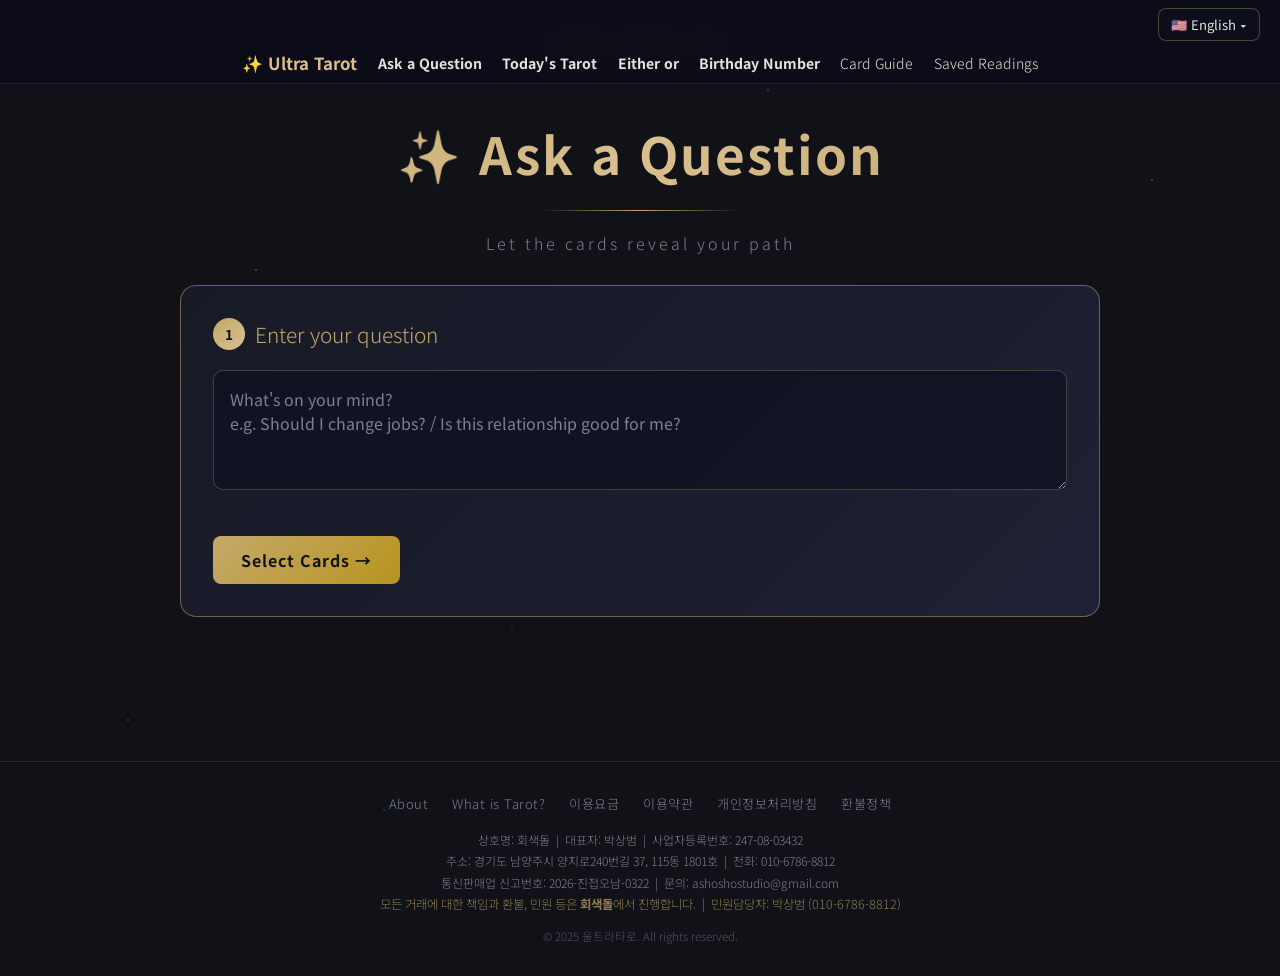
==== static/index.html @ 3883d767 "양자택일에 '깊이 있게 보기' 5장 스프레드 추가 (현재 상황 + A·B 과정 + A·B 결과) - 양자택일 화면에서 간단히(3장, 기본)/깊이 있게(5장) 선택, 5장은 선택지가" ====
<!DOCTYPE html>
<html lang="ko">
<head>
  <meta charset="UTF-8" />
  <meta name="viewport" content="width=device-width, initial-scale=1.0" />

  <!-- ── SEO ── -->
  <title>울트라타로 — AI 타로 리딩 | 무료 타로카드 운세</title>
  <meta name="description" content="질문을 적고 카드를 뽑으면 AI가 깊이 있는 타로 해석을 들려드립니다. 연애·직장·선택의 고민까지, 무료 3회로 지금 바로 시작하세요. 15개 언어 지원." />
  <meta name="keywords" content="타로, 타로카드, 무료타로, AI타로, 온라인 타로, 타로점, 오늘의 운세, 타로 리딩" />
  <link rel="canonical" href="https://ultratarot.com/" />
  <meta name="robots" content="index, follow" />
  <meta name="theme-color" content="#0d0d1a" />

  <!-- ── Open Graph (카카오톡·페이스북 등 링크 미리보기) ── -->
  <meta property="og:type" content="website" />
  <meta property="og:site_name" content="울트라타로" />
  <meta property="og:url" content="https://ultratarot.com/" />
  <meta property="og:title" content="울트라타로 — AI가 읽어주는 타로 카드" />
  <meta property="og:description" content="질문을 적고 카드를 뽑으면 AI가 깊이 있는 해석을 들려드립니다. 무료 3회로 지금 시작하세요." />
  <meta property="og:image" content="https://ultratarot.com/static/og-image.jpg" />
  <meta property="og:image:width" content="1200" />
  <meta property="og:image:height" content="630" />
  <meta property="og:image:alt" content="울트라타로 — AI가 읽어주는 타로 카드" />
  <meta property="og:locale" content="ko_KR" />

  <!-- ── Twitter/X 카드 ── -->
  <meta name="twitter:card" content="summary_large_image" />
  <meta name="twitter:title" content="울트라타로 — AI가 읽어주는 타로 카드" />
  <meta name="twitter:description" content="질문을 적고 카드를 뽑으면 AI가 깊이 있는 해석을 들려드립니다. 무료 3회로 지금 시작하세요." />
  <meta name="twitter:image" content="https://ultratarot.com/static/og-image.jpg" />

  <link rel="icon" href="/static/favicon.png" type="image/png" />
  <link rel="apple-touch-icon" href="/static/favicon.png" />
  <link rel="stylesheet" href="/static/site-shell.css?v=12" />

  <link rel="preconnect" href="https://fonts.googleapis.com" />
  <link rel="preconnect" href="https://fonts.gstatic.com" crossorigin />
  <link href="https://fonts.googleapis.com/css2?family=Noto+Sans+KR:wght@300;400;500;700&display=swap" rel="stylesheet" />
  <style>
    *, *::before, *::after { box-sizing: border-box; margin: 0; padding: 0; }

    :root {
      --bg: #111218;
      --bg2: #181a26;
      --bg3: #1e2035;
      --gold: #c4a96b;
      --gold-light: #d9bf8e;
      --purple: #222438;
      --purple-light: #2c2f4a;
      --text: #e8e3d8;
      --text-dim: #7c8090;
      --card-w: 110px;
      --card-h: 190px;
    }

    html { scroll-behavior: smooth; }

    body {
      background: var(--bg);
      color: var(--text);
      font-family: 'Noto Sans KR', sans-serif;
      font-weight: 300;
      min-height: 100vh;
      overflow-x: hidden;
      display: flex;
      flex-direction: column;
    }

    body::before {
      content: '';
      position: fixed;
      inset: 0;
      background-image:
        radial-gradient(1px 1px at 20% 30%, rgba(255,255,255,.6) 0%, transparent 100%),
        radial-gradient(1px 1px at 60% 10%, rgba(255,255,255,.5) 0%, transparent 100%),
        radial-gradient(1px 1px at 80% 60%, rgba(255,255,255,.4) 0%, transparent 100%),
        radial-gradient(1px 1px at 10% 80%, rgba(255,255,255,.5) 0%, transparent 100%),
        radial-gradient(1px 1px at 40% 70%, rgba(255,255,255,.3) 0%, transparent 100%),
        radial-gradient(1.5px 1.5px at 70% 40%, rgba(255,255,255,.5) 0%, transparent 100%),
        radial-gradient(1px 1px at 90% 20%, rgba(255,255,255,.6) 0%, transparent 100%),
        radial-gradient(1px 1px at 50% 50%, rgba(255,255,255,.3) 0%, transparent 100%),
        radial-gradient(1px 1px at 30% 90%, rgba(255,255,255,.4) 0%, transparent 100%),
        radial-gradient(1.5px 1.5px at 15% 45%, rgba(255,255,255,.5) 0%, transparent 100%);
      pointer-events: none;
      z-index: 0;
    }

    .container {
      position: relative;
      z-index: auto;
      width: 100%;
      max-width: 960px;
      margin: 0 auto;
      padding: 0 20px 60px;
      flex-grow: 1;
    }

    header {
      text-align: center;
      padding: 32px 20px 30px;
    }
    header h1 {
      font-family: 'Noto Sans KR', sans-serif;
      font-size: clamp(2rem, 6vw, 3.2rem);
      font-weight: 700;
      background: linear-gradient(135deg, var(--gold), var(--gold-light), var(--gold));
      -webkit-background-clip: text;
      -webkit-text-fill-color: transparent;
      background-clip: text;
      letter-spacing: 2px;
      margin-bottom: 10px;
    }
    header p {
      color: var(--text-dim);
      font-size: 1rem;
      letter-spacing: 3px;
    }
    .divider {
      width: 200px;
      height: 1px;
      background: linear-gradient(90deg, transparent, var(--gold), transparent);
      margin: 20px auto;
    }
    .choice-fields { display: grid; grid-template-columns: repeat(2, minmax(0, 1fr)); gap: 16px; }
    .choice-fields label { display: grid; gap: 8px; color: var(--gold); font-weight: 600; }
    .choice-depth { margin-top: 16px; }
    .choice-depth-options { display: flex; gap: 8px; flex-wrap: wrap; }
    .choice-depth-btn {
      flex: 1 1 140px; padding: 10px 14px; border-radius: 8px; cursor: pointer;
      border: 1px solid rgba(196,169,107,.3); background: rgba(14,16,30,.7);
      color: var(--text-dim); font: inherit; font-size: .88rem;
      transition: border-color .2s, color .2s, background .2s;
    }
    .choice-depth-btn:hover { border-color: var(--gold); color: var(--text); }
    .choice-depth-btn.active { border-color: var(--gold); color: var(--gold-light); background: rgba(196,169,107,.12); font-weight: 600; }
    .choice-depth-hint { margin: 8px 0 0; color: var(--text-dim); font-size: .8rem; }
    .choice-fields input {
      width: 100%; min-width: 0; padding: 14px 16px;
      border: 1px solid rgba(196,169,107,.3); border-radius: 8px;
      background: rgba(14,16,30,.7); color: var(--text);
      font: 1rem 'Noto Sans KR', sans-serif;
    }
    .choice-fields input:focus { outline: 2px solid var(--gold); }
    @media (max-width: 560px) {
      .choice-fields { grid-template-columns: 1fr; }
    }

    /* ── Step containers ── */
    .step {
      background: linear-gradient(135deg, var(--bg2), var(--bg3));
      border: 1px solid rgba(196,169,107,.2);
      border-radius: 16px;
      padding: 32px;
      margin-bottom: 24px;
      transition: border-color .3s;
    }
    .step.active { border-color: rgba(196,169,107,.5); }
    #step2 { scroll-margin-top: calc(var(--topbar-h, 64px) + 12px); }
    @media (max-width: 1000px) {
      #step2 { scroll-margin-top: calc(var(--topbar-h, 64px) + 60px); }
    }
    .step-title {
      font-family: 'Noto Sans KR', sans-serif;
      font-size: 1.3rem;
      color: var(--gold);
      margin-bottom: 20px;
      display: flex;
      align-items: center;
      gap: 10px;
    }
    .step-num {
      width: 32px; height: 32px;
      border-radius: 50%;
      background: linear-gradient(135deg, var(--gold), var(--gold-light));
      color: var(--bg);
      font-size: .85rem;
      font-weight: 700;
      display: flex; align-items: center; justify-content: center;
      flex-shrink: 0;
    }

    textarea {
      width: 100%;
      min-height: 120px;
      background: rgba(14,16,30,.7);
      border: 1px solid rgba(196,169,107,.3);
      border-radius: 10px;
      color: var(--text);
      font-family: 'Noto Sans KR', sans-serif;
      font-size: 1rem;
      padding: 16px;
      resize: vertical;
      transition: border-color .3s, box-shadow .3s;
      outline: none;
    }
    textarea::placeholder { color: var(--text-dim); }
    textarea:focus {
      border-color: var(--gold);
      box-shadow: 0 0 20px rgba(196,169,107,.2);
    }

    /* ── AI 분석 로딩 ── */
    .analyzing-box {
      display: flex;
      flex-direction: column;
      align-items: center;
      gap: 14px;
      padding: 24px;
      color: var(--text-dim);
      font-size: .95rem;
      text-align: center;
    }
    .analyzing-ring {
      width: 40px; height: 40px;
      border: 3px solid rgba(196,169,107,.2);
      border-top-color: var(--gold);
      border-radius: 50%;
      animation: spin 1s linear infinite;
    }

    /* ── 선택된 스프레드 결과 박스 ── */
    .spread-result-box {
      background: rgba(90,105,160,.15);
      border: 1px solid rgba(90,105,160,.5);
      border-radius: 12px;
      padding: 20px 24px;
      margin-top: 20px;
    }
    .spread-result-box .spread-name {
      font-family: 'Noto Sans KR', sans-serif;
      font-size: 1.2rem;
      color: var(--gold);
      margin-bottom: 8px;
    }
    .spread-result-box .spread-card-count {
      display: inline-block;
      background: rgba(196,169,107,.15);
      border: 1px solid rgba(196,169,107,.4);
      border-radius: 20px;
      color: var(--gold-light);
      font-size: .8rem;
      padding: 3px 12px;
      margin-bottom: 10px;
    }
    .spread-result-box .spread-reason {
      color: var(--text-dim);
      font-size: .9rem;
      line-height: 1.7;
    }
    /* ── Buttons ── */
    .btn {
      background: linear-gradient(135deg, var(--gold), #b8941f);
      border: none;
      border-radius: 8px;
      color: var(--bg);
      cursor: pointer;
      font-family: 'Noto Sans KR', sans-serif;
      font-size: 1rem;
      font-weight: 700;
      padding: 12px 28px;
      transition: all .2s;
      letter-spacing: 1px;
    }
    .btn:hover {
      background: linear-gradient(135deg, var(--gold-light), var(--gold));
      box-shadow: 0 4px 20px rgba(196,169,107,.4);
      transform: translateY(-1px);
    }
    .btn:disabled { opacity: .5; cursor: not-allowed; transform: none; }
    .btn-secondary {
      background: transparent;
      border: 1px solid var(--purple);
      color: var(--purple-light);
    }
    .btn-secondary:hover {
      background: rgba(90,105,160,.2);
      border-color: var(--purple-light);
      box-shadow: 0 4px 20px rgba(90,105,160,.3);
      transform: translateY(-1px);
    }
    .btn-save {
      background: linear-gradient(135deg, #2d6a4f, #40916c);
      color: #d8f3dc;
      border: 1px solid #52b788;
    }
    .btn-save:hover {
      background: linear-gradient(135deg, #40916c, #52b788);
      transform: translateY(-1px);
    }
    /* 결과 공유 버튼 (바이럴 유도 — 저장보다 눈에 띄게) */
    .btn-share {
      background: linear-gradient(135deg, #8a6d2f, #c4a96b);
      color: #1a1626;
      border: 1px solid var(--gold-light);
      font-weight: 700;
    }
    .btn-share:hover {
      background: linear-gradient(135deg, #c4a96b, #d9bf8e);
      transform: translateY(-1px);
    }
    .btn-share:disabled { opacity: .6; cursor: wait; transform: none; }
    .btn-share, .btn-save { display: inline-flex; align-items: center; justify-content: center; gap: 8px; }
    .btn-share svg, .btn-save svg { width: 1.15em; height: 1.15em; flex-shrink: 0; }

    /* ── 공유 모달 ── */
    #share-modal {
      display: none; position: fixed; inset: 0; z-index: 9500;
      background: rgba(0,0,0,.72); align-items: center; justify-content: center;
      padding: 20px;
    }
    #share-modal.open { display: flex; }
    #share-box {
      background: linear-gradient(160deg, #16122a, #1e1836);
      border: 1px solid rgba(196,169,107,.3); border-radius: 16px;
      padding: 26px 24px; width: 100%; max-width: 420px;
      max-height: 90vh; overflow-y: auto; position: relative; text-align: center;
    }
    #share-close {
      position: absolute; top: 12px; right: 14px;
      background: none; border: none; color: var(--text-dim);
      font-size: 1.1rem; cursor: pointer;
    }
    #share-modal-title {
      font-family: 'Noto Sans KR', sans-serif; color: var(--gold);
      font-size: 1.15rem; margin-bottom: 16px;
    }
    #share-preview {
      width: 100%; max-height: 42vh; object-fit: contain;
      border-radius: 10px; border: 1px solid rgba(196,169,107,.25);
      background: #0d0d1a; margin-bottom: 18px;
    }
    .share-actions { display: flex; flex-direction: column; gap: 8px; margin-bottom: 16px; }
    .share-act {
      background: rgba(196,169,107,.1); border: 1px solid rgba(196,169,107,.4);
      color: var(--gold-light); border-radius: 9px; padding: 11px;
      font-size: .88rem; cursor: pointer; font-family: 'Noto Sans KR', sans-serif;
      transition: background .2s, border-color .2s;
    }
    .share-act:hover { background: rgba(196,169,107,.22); border-color: var(--gold); }
    #share-copy-image, #share-save-image, #share-copy-link { display: flex; align-items: center; justify-content: center; gap: 8px; }
    #share-copy-image svg, #share-save-image svg, #share-copy-link svg { width: 1.15em; height: 1.15em; flex-shrink: 0; }
    .share-sns { display: flex; gap: 10px; justify-content: center; }
    .share-sns-btn {
      width: 46px; height: 46px; border-radius: 50%;
      background: rgba(255,255,255,.07); border: 1px solid rgba(255,255,255,.18);
      color: #e8e3d8; font-size: .82rem; font-weight: 700; cursor: pointer;
      transition: background .2s, transform .15s;
    }
    .share-sns-btn:hover { background: rgba(255,255,255,.16); transform: translateY(-2px); }

    /* ── Card drawing area ── */
    #draw-area {
      display: flex;
      flex-direction: column;
      align-items: center;
      gap: 24px;
    }

    .deck-fan {
      display: flex;
      flex-direction: column;
      gap: 8px;
      width: 100%;
      padding: 10px 18px;
    }
    .deck-row {
      position: relative;
      width: 100%;
      height: 218px;
      flex: none;
    }
    .deck-card {
      appearance: none;
      background: none;
      border: 0;
      border-radius: 8px;
      padding: 0;
      width: 92px;
      height: 160px;
      cursor: pointer;
      position: absolute;
      left: var(--fan-x);
      top: var(--fan-y);
      transform: rotate(var(--fan-angle));
      transform-origin: center bottom;
      outline: 8px solid transparent;
      outline-offset: -4px;
      transition: outline-color .15s, opacity .3s;
    }
    .deck-card:hover, .deck-card:focus-visible {
      outline-color: var(--gold-light);
    }
    .deck-card.selected-card {
      opacity: 0.2;
      pointer-events: none;
    }
    @media (max-width: 1000px) {
      .deck-fan {
        overflow-x: auto;
        padding: 20px 18px 10px;
      }
      .deck-row { min-width: 1210px; }
    }
    .deck-card .card-inner {
      display: block;
      width: 100%;
      height: 100%;
      position: relative;
      transform-style: preserve-3d;
      transition: transform .6s cubic-bezier(.4,0,.2,1);
      border-radius: 8px;
    }
    .deck-card.flipped .card-inner { transform: rotateY(180deg); }
    .card-back, .card-front {
      position: absolute;
      inset: 0;
      backface-visibility: hidden;
      border-radius: 8px;
      overflow: hidden;
    }
    .card-back {
      background: #111 url('/static/card-back.webp') center / 100% 100% no-repeat;
    }
    .card-front {
      transform: rotateY(180deg);
      background: #111;
    }
    .card-front img {
      width: 100%;
      height: 100%;
      object-fit: cover;
      display: block;
    }

    .draw-instruction {
      text-align: center;
      color: var(--text-dim);
      font-size: .9rem;
    }
    .draw-instruction span { color: var(--gold); }

    #drawn-row {
      display: flex;
      flex-wrap: wrap;
      gap: 16px;
      justify-content: center;
      padding: 10px 0;
    }
    .drawn-card {
      display: flex;
      flex-direction: column;
      align-items: center;
      gap: 8px;
      animation: fadeInUp .4s ease;
    }
    a.drawn-card { color: inherit; text-decoration: none; }
    a.drawn-card:hover .drawn-card-img,
    a.drawn-card:focus-visible .drawn-card-img { border-color: var(--gold-light); }
    a.drawn-card:focus-visible { outline: 2px solid var(--gold-light); outline-offset: 4px; }
    @keyframes fadeInUp {
      from { opacity: 0; transform: translateY(20px); }
      to   { opacity: 1; transform: translateY(0); }
    }
    .drawn-card-img {
      width: var(--card-w);
      height: var(--card-h);
      border-radius: 8px;
      overflow: hidden;
      border: 2px solid rgba(196,169,107,.4);
      box-shadow: 0 4px 15px rgba(0,0,0,.5);
    }
    .drawn-card-img img {
      width: 100%; height: 100%;
      object-fit: cover; display: block;
    }
    .drawn-card-name {
      color: var(--text);
      font-size: .85rem;
      text-align: center;
    }

    /* ── Reading ── */
    .reading-cards {
      display: flex;
      flex-wrap: wrap;
      gap: 16px;
      justify-content: center;
      margin-bottom: 28px;
    }
    .reading-output {
      background: rgba(14,16,30,.6);
      border: 1px solid rgba(196,169,107,.2);
      border-radius: 12px;
      padding: 28px;
      min-height: 200px;
      line-height: 1.9;
      font-size: 1rem;
      white-space: pre-wrap;
      position: relative;
    }
    .reading-output .cursor {
      display: inline-block;
      width: 2px;
      height: 1.1em;
      background: var(--gold);
      animation: blink .7s step-end infinite;
      vertical-align: text-bottom;
      margin-left: 2px;
    }
    @keyframes blink { 50% { opacity: 0; } }
    /* 오늘의 타로: 저장된 해설(문단 사이는 <p> 여백, 복사·공유 때는 줄바꿈으로 나온다) */
    .reading-output .daily-headline { margin: 0 0 22px; font-size: 1.2rem; line-height: 1.6; color: var(--gold); }
    .reading-output .daily-section { margin: 0 0 18px; }
    .reading-output .daily-section:last-child { margin-bottom: 0; }
    .reading-output .daily-label { display: block; margin-bottom: 4px; font-size: .82rem; letter-spacing: .04em; color: var(--gold); opacity: .85; }

    .spinner {
      display: none;
      flex-direction: column;
      align-items: center;
      gap: 12px;
      padding: 24px;
      color: var(--text-dim);
    }
    .spinner.active { display: flex; }
    .spinner-ring {
      width: 48px; height: 48px;
      border: 3px solid rgba(196,169,107,.2);
      border-top-color: var(--gold);
      border-radius: 50%;
      animation: spin 1s linear infinite;
    }
    @keyframes spin { to { transform: rotate(360deg); } }

    .hidden { display: none !important; }
    .mt-16 { margin-top: 16px; }
    .row { display: flex; gap: 12px; flex-wrap: wrap; align-items: center; }
    .spread-result-actions { flex-wrap: nowrap; align-items: stretch; }
    .spread-result-actions .btn { min-width: 0; overflow-wrap: anywhere; }

    .notif {
      position: fixed;
      top: 20px;
      left: 50%;
      transform: translateX(-50%);
      background: rgba(196,169,107,.15);
      border: 1px solid var(--gold);
      border-radius: 8px;
      padding: 10px 20px;
      color: var(--gold);
      font-size: .9rem;
      z-index: 999;
      opacity: 0;
      transition: opacity .3s;
      pointer-events: none;
    }
    .notif.show { opacity: 1; }

    @media (max-width: 600px) {
      :root { --card-w: 80px; --card-h: 138px; }
      .step { padding: 20px; }
      .spread-result-actions { gap: 8px; }
      .spread-result-actions .btn { flex: 1 1 0; padding: 10px 6px; font-size: .82rem; }

      /* 모바일: 상단 고정바 정돈 (2줄 — 1행: 메뉴·언어 / 2행: 유저정보) */
      #top-bar {
        left: 0; right: 0; top: 0; min-height: 88px;
        padding: 8px 12px 10px 12px;
        background: rgba(10,12,24,.96);
        -webkit-backdrop-filter: blur(8px); backdrop-filter: blur(8px);
        border-bottom: 1px solid rgba(196,169,107,.15);
        justify-content: flex-end; align-items: center;
        flex-wrap: wrap; gap: 6px; row-gap: 8px;
      }
      .user-info { gap: 7px; flex-wrap: nowrap; }  /* 유저정보는 한 줄로 */
      .user-info #user-name { display: none; }     /* 좁은 화면에선 이름 숨김 */
      .user-info img { width: 28px; height: 28px; }
      #lang-btn { padding: 6px 11px; font-size: .78rem; }
      .user-info button { padding: 4px 9px; font-size: .72rem; }
      #free-badge { font-size: .72rem; padding: 4px 9px; }
      #credit-badge { font-size: .74rem; padding: 4px 11px; }
    }

    /* ── 구글 로그인 버튼 공통 ── */
    .google-btn {
      display: flex; align-items: center; gap: 12px;
      background: #fff; color: #333;
      border: none; border-radius: 8px;
      padding: 13px 24px; font-size: .95rem; font-weight: 600;
      cursor: pointer; transition: box-shadow .2s, transform .2s;
      font-family: 'Noto Sans KR', sans-serif;
    }
    .google-btn:hover {
      box-shadow: 0 4px 20px rgba(255,255,255,.25);
      transform: translateY(-1px);
    }
    .google-btn svg { width: 18px; height: 18px; flex-shrink: 0; }

    /* ── 리딩 콘텐츠 게이트 ── */
    #reading-wrapper { position: relative; }
    #reading-wrapper.gated {
      max-height: 300px;
      overflow: hidden;
      transition: max-height .7s ease;
    }
    #reading-wrapper.ungating { max-height: 2000px; }
    #reading-fade {
      display: none;
      position: absolute; bottom: 0; left: 0; right: 0;
      height: 200px;
      background: linear-gradient(transparent, #16122a);
      pointer-events: none;
    }
    #reading-wrapper.gated #reading-fade { display: block; }
    #reading-gate {
      display: none;
      flex-direction: column; align-items: center;
      gap: 14px; padding: 28px 24px;
      background: linear-gradient(135deg, #16122a, #1e1836);
      border: 1px solid rgba(196,169,107,.3);
      border-top: none; border-radius: 0 0 14px 14px;
      text-align: center;
    }
    #reading-gate.visible { display: flex; }
    #reading-gate .gate-title {
      font-family: 'Noto Sans KR', sans-serif;
      color: var(--gold); font-size: 1.1rem;
    }
    #reading-gate .gate-desc { color: var(--text-dim); font-size: .85rem; }
    #reading-gate .free-badge {
      background: rgba(196,169,107,.12);
      border: 1px solid rgba(196,169,107,.4);
      border-radius: 20px; color: var(--gold-light);
      font-size: .78rem; padding: 3px 14px;
    }

    /* ── 언어 선택기 ── */
    #top-bar {
      position: fixed; top: 0; left: 220px; right: 0; z-index: 1300;
      min-height: 64px; padding: 8px 20px; justify-content: flex-end;
      background: rgba(13,13,26,.96); border-bottom: 1px solid rgba(196,169,107,.15);
      -webkit-backdrop-filter: blur(8px); backdrop-filter: blur(8px);
      display: flex; align-items: center; gap: 10px;
    }
    #lang-selector { position: relative; }
    #lang-btn {
      background: rgba(14,16,30,.85);
      border: 1px solid rgba(196,169,107,.35);
      border-radius: 8px; color: var(--text);
      padding: 6px 12px; cursor: pointer;
      display: flex; align-items: center; gap: 6px;
      font-family: 'Noto Sans KR', sans-serif; font-size: .82rem;
      white-space: nowrap; transition: border-color .2s;
    }
    #lang-btn:hover { border-color: var(--gold); }
    #lang-dropdown {
      display: none; position: absolute;
      top: calc(100% + 6px); right: 0;
      background: #16122a;
      border: 1px solid rgba(196,169,107,.3);
      border-radius: 10px; min-width: 165px;
      overflow: hidden; z-index: 1000;
      box-shadow: 0 8px 24px rgba(0,0,0,.5);
    }
    #lang-dropdown.open { display: block; }
    .lang-opt {
      padding: 9px 14px; cursor: pointer;
      display: flex; align-items: center; gap: 9px;
      font-size: .84rem; color: var(--text);
      transition: background .15s;
    }
    .lang-opt:hover { background: rgba(196,169,107,.1); }
    .lang-opt.active { color: var(--gold); font-weight: 600; }

    /* ── 헤더 유저 정보 ── */
    .user-info {
      display: none; align-items: center; gap: 10px;
    }
    .user-info img {
      width: 34px; height: 34px; border-radius: 50%;
      border: 1px solid var(--gold);
    }
    .user-info span {
      color: var(--text-dim); font-size: .85rem;
    }
    .user-info button {
      background: transparent; border: 1px solid rgba(196,169,107,.3);
      border-radius: 6px; color: var(--text-dim);
      font-size: .75rem; padding: 4px 10px; cursor: pointer;
      white-space: nowrap;
      transition: border-color .2s, color .2s;
    }
    .user-info button:hover { border-color: var(--gold); color: var(--gold); }
    #free-badge {
      font-size: .75rem; padding: 3px 10px;
      border-radius: 20px; border: 1px solid;
      white-space: nowrap;
    }
    #free-badge.plenty  { color: #90d490; border-color: rgba(144,212,144,.4); }
    #free-badge.warning { color: #f0d060; border-color: rgba(240,208,96,.4); }
    #free-badge.empty   { color: #f08080; border-color: rgba(240,128,128,.4); }

    /* ── 크레딧 배지 ── */
    #credit-badge {
      font-size: .78rem; padding: 5px 13px;
      border-radius: 20px; border: 1px solid rgba(196,169,107,.6);
      color: var(--gold); white-space: nowrap; cursor: pointer;
      transition: all .2s; font-weight: 600;
      background: rgba(196,169,107,.08);
    }
    #credit-badge:hover { background: rgba(196,169,107,.18); border-color: var(--gold); }
    #credit-badge.low { color: #f08080; border-color: rgba(240,128,128,.6); background: rgba(240,128,128,.07); }

    /* ── 헤더 로그인 버튼 ── */
    .header-login-btn {
      display: none;
      background: transparent;
      border: 1px solid rgba(196,169,107,.4);
      border-radius: 8px;
      color: var(--gold);
      font-size: .8rem;
      padding: 6px 14px;
      cursor: pointer;
      font-family: 'Noto Sans KR', sans-serif;
      transition: background .2s, border-color .2s;
    }
    .header-login-btn:hover {
      background: rgba(196,169,107,.1);
      border-color: var(--gold);
    }
    /* 비회원 결제 버튼 (2차적) */
    #guest-checkout-btn { color: var(--text-dim); border-color: rgba(196,169,107,.25); }
    #guest-checkout-btn:hover { color: var(--gold); border-color: var(--gold); }
    #credit-badge.empty { color: var(--gold); border-color: var(--gold); background: rgba(196,169,107,.15); }
    @keyframes pulse { from { opacity: 1; } to { opacity: .5; } }
    @keyframes shake {
      0%,100% { transform: translateX(0); }
      20% { transform: translateX(-6px); }
      40% { transform: translateX(6px); }
      60% { transform: translateX(-4px); }
      80% { transform: translateX(4px); }
    }
    .shake { animation: shake .4s ease; }
    .charge-opt.disabled { opacity: .4; pointer-events: none; cursor: not-allowed; }
    /* PayPal 모드: 금액을 '선택'하는 방식 */
    .charge-opt.selected { border-color: var(--gold); background: rgba(196,169,107,.16); }
    #paypal-wrap { margin-top: 4px; margin-bottom: 14px; }
    #paypal-hint { color: var(--text-dim); font-size: .76rem; margin-bottom: 10px; }
    #paypal-btn-container { min-height: 48px; }
    #phone-err-msg {
      color: #f08080; font-size: .78rem; margin: 8px 0 2px;
      display: none; font-weight: 600;
    }

    /* ── 충전 모달 ── */
    #charge-modal {
      display: none; position: fixed; inset: 0; z-index: 2000;
      background: rgba(0,0,0,.7); align-items: center; justify-content: center;
    }
    #charge-modal.open { display: flex; }
    #charge-box {
      background: linear-gradient(135deg, #16122a, #1e1836);
      border: 1px solid rgba(196,169,107,.4);
      border-radius: 18px; padding: 36px 32px; width: 360px; max-width: 90vw;
      text-align: center; position: relative;
    }
    #charge-box h3 {
      font-family: 'Noto Sans KR', sans-serif;
      color: var(--gold); font-size: 1.3rem; margin-bottom: 8px;
    }
    #charge-box p { color: var(--text-dim); font-size: .85rem; margin-bottom: 24px; }
    .charge-options { display: flex; flex-direction: column; gap: 10px; margin-bottom: 20px; }
    .charge-opt {
      display: flex; justify-content: space-between; align-items: center;
      background: rgba(196,169,107,.07); border: 1px solid rgba(196,169,107,.25);
      border-radius: 10px; padding: 14px 18px; cursor: pointer;
      transition: background .15s, border-color .2s;
    }
    .charge-opt:hover { background: rgba(196,169,107,.15); border-color: var(--gold); }
    .charge-opt .opt-amount { color: var(--gold); font-weight: 700; font-size: 1rem; }
    .charge-opt .opt-credits { color: var(--text-dim); font-size: .85rem; }
    #charge-close {
      position: absolute; top: 14px; right: 18px;
      background: none; border: none; color: var(--text-dim);
      font-size: 1.3rem; cursor: pointer; line-height: 1;
    }
    #charge-close:hover { color: var(--text); }
    #charge-status { color: var(--text-dim); font-size: .82rem; min-height: 20px; }
    /* 크레딧 내역 버튼 */
    #history-btn {
      background: none; border: 1px solid rgba(196,169,107,.35);
      color: var(--text-dim); border-radius: 20px; padding: 3px 10px;
      font-size: .72rem; cursor: pointer; transition: all .2s;
    }
    #history-btn:hover { border-color: var(--gold); color: var(--gold); }
    /* 크레딧 내역 모달 */
    #history-modal {
      display: none; position: fixed; inset: 0;
      background: rgba(0,0,0,.7); z-index: 9000;
      align-items: center; justify-content: center;
    }
    #history-modal.open { display: flex; }
    #history-box {
      background: linear-gradient(135deg, #16122a, #1e1836);
      border: 1px solid rgba(196,169,107,.4);
      border-radius: 18px; padding: 36px 32px; width: min(90vw, 480px);
      max-height: 80vh; display: flex; flex-direction: column;
      position: relative; text-align: center;
    }
    #history-box h3 { font-family: 'Noto Sans KR',sans-serif; color: var(--gold); margin-bottom: 6px; }
    #history-balance {
      font-size: .85rem; color: var(--text-dim);
      margin-bottom: 16px; padding-bottom: 14px;
      border-bottom: 1px solid rgba(196,169,107,.25);
    }
    #history-balance strong { color: var(--gold); font-size: 1.1rem; }
    #history-list { overflow-y: auto; flex: 1; text-align: left; }
    .history-row {
      display: grid; grid-template-columns: 64px 1fr auto auto auto;
      gap: 6px 9px; align-items: center;
      padding: 9px 0; border-bottom: 1px solid rgba(255,255,255,.06);
      font-size: .8rem;
    }
    .history-row:last-child { border-bottom: none; }
    .history-date { color: var(--text-dim); font-size: .72rem; }
    .history-purpose { color: var(--text); }
    .history-credits.charge { color: #7ecb7e; }
    .history-credits.use { color: #f08080; }
    .history-krw { color: var(--text-dim); font-size: .72rem; text-align: right; }
    .history-balance-col { color: var(--gold); font-size: .72rem; text-align: right; white-space: nowrap; }
    #history-empty { color: var(--text-dim); text-align: center; padding: 30px 0; font-size: .85rem; }
    #history-close {
      position: absolute; top: 14px; right: 18px;
      background: none; border: none; color: var(--text-dim);
      font-size: 1.3rem; cursor: pointer;
    }
    #history-close:hover { color: var(--text); }
    .pay-method-tabs {
      display: flex; gap: 8px; margin-bottom: 20px;
    }
    .pay-method-tab {
      flex: 1; padding: 10px 8px; border-radius: 10px; cursor: pointer;
      border: 1px solid rgba(196,169,107,.25);
      background: rgba(196,169,107,.05);
      color: var(--text-dim); font-size: .85rem;
      font-family: 'Noto Sans KR', sans-serif;
      transition: all .2s; display: flex; align-items: center; justify-content: center; gap: 6px;
    }
    .pay-method-tab.active {
      border-color: var(--gold); background: rgba(196,169,107,.15);
      color: var(--gold); font-weight: 700;
    }
    #charge-phone-wrap {
      margin-bottom: 16px; text-align: left;
    }
    #charge-phone-wrap label {
      display: block; font-size: .78rem; color: var(--text-dim); margin-bottom: 6px;
    }
    #charge-phone {
      width: 100%; padding: 10px 14px;
      background: rgba(255,255,255,.05);
      border: 1px solid rgba(196,169,107,.3);
      border-radius: 8px; color: var(--text);
      font-size: .92rem; font-family: 'Noto Sans KR', sans-serif;
      outline: none; transition: border-color .2s;
    }
    #charge-phone:focus { border-color: var(--gold); }
    #charge-phone::placeholder { color: var(--text-dim); }

    /* ── 콘텐츠 패널 ── */
    #content-panel {
      display: none; position: fixed; inset: 0; z-index: 1400;
      background: var(--bg); overflow-y: auto;
    }
    body.content-open { overflow: hidden; }
    #content-panel.open { display: flex; flex-direction: column; }
    #content-body { flex: 1 0 auto; max-width: 800px; margin: 0 auto; padding: 32px 20px 80px; }

    .info-section { margin-bottom: 36px; }
    .info-section h3 {
      font-family: 'Noto Sans KR', sans-serif; color: var(--gold);
      font-size: 1.05rem; font-weight: 700; margin-bottom: 12px;
      padding-bottom: 8px; border-bottom: 1px solid rgba(196,169,107,.2);
    }
    .info-section p { color: var(--text); font-size: .93rem; line-height: 1.9; margin-bottom: 10px; }
    .feature-grid {
      display: grid; grid-template-columns: repeat(auto-fill, minmax(160px, 1fr));
      gap: 12px; margin-top: 16px;
    }
    .feature-card {
      background: linear-gradient(135deg, var(--bg2), var(--bg3));
      border: 1px solid rgba(196,169,107,.2); border-radius: 12px;
      padding: 18px 14px; text-align: center;
    }
    .feat-icon { font-size: 1.8rem; margin-bottom: 8px; }
    .feat-title { color: var(--gold); font-size: .82rem; font-weight: 700; margin-bottom: 4px; }
    .feat-desc { color: var(--text-dim); font-size: .76rem; line-height: 1.5; }

    /* ── 카드 사전 ── */
    .card-dict-search { margin-bottom: 20px; }
    .card-dict-search input {
      width: 100%; padding: 12px 16px;
      background: rgba(14,16,30,.7); border: 1px solid rgba(196,169,107,.3);
      border-radius: 10px; color: var(--text);
      font-family: 'Noto Sans KR', sans-serif; font-size: .93rem;
      outline: none; transition: border-color .2s;
    }
    .card-dict-search input:focus { border-color: var(--gold); }
    .card-dict-search input::placeholder { color: var(--text-dim); }

    .card-dict-grid {
      display: grid; grid-template-columns: repeat(auto-fill, minmax(110px, 1fr)); gap: 12px;
    }
    .dict-card {
      cursor: pointer; text-align: center;
      background: linear-gradient(135deg, var(--bg2), var(--bg3));
      border: 1px solid rgba(196,169,107,.15); border-radius: 10px; padding: 10px 8px;
      transition: border-color .2s, transform .15s;
    }
    .dict-card:hover { border-color: var(--gold); transform: translateY(-2px); }
    .dict-card img { width: 100%; aspect-ratio: 2/3; object-fit: cover; border-radius: 6px; margin-bottom: 6px; }
    .dict-card .dict-name-ko { color: var(--text); font-size: .75rem; font-weight: 500; }
    .dict-card .dict-name-en { color: var(--text-dim); font-size: .62rem; margin-top: 2px; }

    /* ── 카드 상세 모달 ── */
    #card-detail-modal {
      display: none; position: fixed; inset: 0; z-index: 1200;
      background: rgba(0,0,0,.8); align-items: center; justify-content: center; padding: 20px;
    }
    #card-detail-modal.open { display: flex; }
    #card-detail-box {
      background: linear-gradient(135deg, var(--bg2), var(--bg3));
      border: 1px solid rgba(196,169,107,.3); border-radius: 16px; padding: 28px;
      max-width: 560px; width: 100%; max-height: 80vh; overflow-y: auto; position: relative;
    }
    #card-detail-close {
      position: absolute; top: 14px; right: 16px;
      background: none; border: none; color: var(--text-dim); font-size: 1.3rem; cursor: pointer;
    }
    .card-detail-inner { display: flex; gap: 20px; }
    .card-detail-img { flex-shrink: 0; width: 110px; }
    .card-detail-img img { width: 100%; border-radius: 8px; border: 1px solid rgba(196,169,107,.3); }
    .card-detail-info { flex: 1; }
    .card-detail-info h3 { color: var(--gold); font-size: 1.05rem; font-weight: 700; margin-bottom: 4px; }
    .card-name-en { color: var(--text-dim); font-size: .78rem; margin-bottom: 14px; }
    .card-meaning { color: var(--text); font-size: .87rem; line-height: 1.85; }
    @media (max-width: 480px) {
      .card-detail-inner { flex-direction: column; }
      .card-detail-img { width: 80px; margin: 0 auto; }
    }

    /* ── 크레딧 부족 안내 ── */
    #no-credit-box {
      display: none; flex-direction: column; align-items: center;
      gap: 14px; padding: 28px 24px;
      background: linear-gradient(135deg, #16122a, #1e1836);
      border: 1px solid rgba(196,169,107,.3); border-radius: 14px;
      margin-top: 16px; text-align: center;
    }
    #no-credit-box.visible { display: flex; }
    body { padding: 0; }
    #top-bar { position: relative; inset: auto; width: 100%; }
    #content-panel { inset: 0; z-index: 1400; }
    #content-body { width: 100%; }
    #content-close { display: block; margin: 0 0 24px auto; padding: 7px 12px; border: 1px solid rgba(196,169,107,.3); border-radius: 6px; color: var(--text); background: transparent; cursor: pointer; }
    @media (max-width: 1000px) { body { padding: 0; } #content-panel { inset: 0; } }
    @media (max-width: 600px) { body { padding: 0; } #top-bar { position: relative; inset: auto; } }
    #login-need-box, #today-cta {
      display: none; flex-direction: column; align-items: center;
      gap: 14px; padding: 28px 24px;
      background: linear-gradient(135deg, #16122a, #1e1836);
      border: 1px solid rgba(196,169,107,.3); border-radius: 14px;
      margin-top: 16px; text-align: center;
    }
    #login-need-box.visible, #today-cta.visible { display: flex; }
    #today-cta .nc-title, #login-need-box .nc-title { font-family: 'Noto Sans KR', sans-serif; color: var(--gold); font-size: 1.1rem; }
    #login-need-box .nc-desc { color: var(--text-dim); font-size: .85rem; }
    #today-cta .free-badge, #login-need-box .free-badge {
      background: rgba(196,169,107,.12); border: 1px solid rgba(196,169,107,.4);
      border-radius: 20px; color: var(--gold-light); font-size: .78rem; padding: 3px 14px;
    }
    #no-credit-box .nc-title { font-family: 'Noto Sans KR', sans-serif; color: var(--gold); font-size: 1.1rem; }
    #no-credit-box .nc-desc { color: var(--text-dim); font-size: .85rem; }
  </style>
<script src="/static/analytics.js?v=1"></script>
</head>
<body>


  <div id="top-bar" class="site-topbar">
    <nav class="site-primary-nav" aria-label="Site">
      <a class="site-brand" id="nav-logo" href="/">✨ 울트라타로</a>
      <a class="site-mode" data-reading-mode="reading" href="/?mode=reading" aria-current="page">질문하기</a>
      <a class="site-mode" data-reading-mode="today" href="/?mode=today">오늘의 타로</a>
      <a class="site-mode" data-reading-mode="choice" href="/?mode=choice">양자택일</a>
      <a class="site-mode" data-reading-mode="birthday" href="/birth-card">나의 생일수</a>
      <a id="nav-label-cards" href="/cards">타로카드 도감</a>
      <a id="nav-label-saved" href="/saved-readings">저장한 리딩</a>
    </nav>
    <!-- 언어 선택기 -->
    <div id="lang-selector">
      <button id="lang-btn">🇰🇷 한국어 ▾</button>
      <div id="lang-dropdown"></div>
    </div>
    <!-- 로그아웃 상태 로그인 버튼 -->
    <button id="header-login-btn" class="header-login-btn">🔑 로그인</button>
    <button id="guest-checkout-btn" class="header-login-btn">🛒 비회원 결제</button>
    <!-- 유저 정보 -->
    <div class="user-info" id="user-info">
      <span id="free-badge" class="plenty"></span>
      <span id="credit-badge" data-charge-trigger role="button" tabindex="0" title="클릭하여 충전"></span>
      <button id="history-btn" onclick="openHistoryModal()" title="크레딧 이용내역">내역</button>
      <img id="user-avatar" src="" alt="프로필" />
      <span id="user-name"></span>
      <button id="logout-btn">로그아웃</button>
    </div>
  </div>
<div class="container">
  <header style="position:relative">
    <h1 id="hdr-title">✨ 질문하기</h1>
    <div class="divider"></div>
    <p id="hdr-sub">당신의 운명을 읽어드립니다</p>
  </header>

  <!-- ── Step 1: 질문 입력 + AI 스프레드 선택 ── -->
  <section class="step active" id="step1">
    <div class="step-title"><div class="step-num">1</div> <span id="s1-title">질문을 입력하세요</span></div>

    <!-- 질문 입력 -->
    <div id="question-area">
      <textarea id="question-input" placeholder="오늘의 고민을 적어주세요...&#10;예: 새로운 직장으로 이직해야 할까요? / 이 관계가 나에게 좋은 건가요?"></textarea>
      <p id="question-hint" role="status" aria-live="polite" style="color:var(--gold-light);font-size:.8rem;margin-top:8px;min-height:1.3em"></p>
      <div class="mt-16">
        <button class="btn" id="step1-next">카드선택 →</button>
      </div>
    </div>
    <div id="choice-area" class="hidden">
      <div class="choice-fields">
        <label for="choice-a"><span id="choice-a-label">선택지 A</span><input id="choice-a" type="text" maxlength="200" autocomplete="off"></label>
        <label for="choice-b"><span id="choice-b-label">선택지 B</span><input id="choice-b" type="text" maxlength="200" autocomplete="off"></label>
      </div>
      <div class="choice-depth" role="group" aria-labelledby="choice-depth-hint">
        <div class="choice-depth-options">
          <button type="button" class="choice-depth-btn active" id="depth-simple" data-depth="simple" aria-pressed="true">간단히 보기 · 3장</button>
          <button type="button" class="choice-depth-btn" id="depth-deep" data-depth="deep" aria-pressed="false">깊이 있게 보기 · 5장</button>
        </div>
        <p class="choice-depth-hint" id="choice-depth-hint">직장·이사·결혼처럼 큰 결정이라면 깊이 있게 보세요.</p>
      </div>
      <div class="mt-16"><button class="btn" id="choice-next">카드선택 →</button></div>
    </div>
    <div id="login-need-box" role="status">
      <div class="nc-title" id="login-need-title">✨ 로그인하고 시작하기</div>
      <div class="free-badge" id="login-need-badge">무료 3회 제공</div>
      <div class="nc-desc" id="login-need-desc">질문은 그대로 남아 있어요. Google 계정으로 로그인하면 바로 이어서 카드를 고를 수 있습니다.</div>
      <button class="google-btn" id="login-need-btn">
        <svg viewBox="0 0 48 48" xmlns="http://www.w3.org/2000/svg">
          <path fill="#EA4335" d="M24 9.5c3.54 0 6.71 1.22 9.21 3.6l6.85-6.85C35.9 2.38 30.47 0 24 0 14.62 0 6.51 5.38 2.56 13.22l7.98 6.19C12.43 13.72 17.74 9.5 24 9.5z"/>
          <path fill="#4285F4" d="M46.98 24.55c0-1.57-.15-3.09-.38-4.55H24v9.02h12.94c-.58 2.96-2.26 5.48-4.78 7.18l7.73 6c4.51-4.18 7.09-10.36 7.09-17.65z"/>
          <path fill="#FBBC05" d="M10.53 28.59c-.48-1.45-.76-2.99-.76-4.59s.27-3.14.76-4.59l-7.98-6.19C.92 16.46 0 20.12 0 24c0 3.88.92 7.54 2.56 10.78l7.97-6.19z"/>
          <path fill="#34A853" d="M24 48c6.48 0 11.93-2.13 15.89-5.81l-7.73-6c-2.18 1.48-4.97 2.31-8.16 2.31-6.26 0-11.57-4.22-13.47-9.91l-7.98 6.19C6.51 42.62 14.62 48 24 48z"/>
        </svg>
        <span id="login-need-btn-text">Google로 계속하기</span>
      </button>
    </div>

    <!-- AI 분석 중 -->
    <div id="analyzing-area" class="hidden">
      <div class="analyzing-box">
        <div class="analyzing-ring"></div>
        <div id="analyzing-text">질문을 분석하여 최적의 스프레드를 선택하고 있습니다...</div>
      </div>
    </div>

    <!-- 스프레드 선택 결과 -->
    <div id="spread-result-area" class="hidden">
      <div class="spread-result-box">
        <div class="spread-name" id="result-spread-name"></div>
        <div class="spread-card-count" id="result-card-count"></div>
        <div class="spread-reason" id="result-reason"></div>
      </div>
      <div class="mt-16 row spread-result-actions">
        <button class="btn" id="reselect-btn">← 질문 다시 쓰기</button>
        <button class="btn" id="go-draw-btn">카드 뽑기 →</button>
      </div>
    </div>
  </section>

  <!-- ── Step 2: 카드 뽑기 ── -->
  <section class="step hidden" id="step2">
    <div class="step-title"><div class="step-num">2</div> <span id="s2-title">카드를 뽑으세요</span></div>
    <div id="draw-area">
      <div class="draw-instruction">
        <span id="draw-instr-text">마음을 집중하고 끌리는 카드를 클릭하세요</span><br/>
        <span id="draw-counter">0</span> / <span id="draw-total">3</span> <span id="draw-suffix">장 선택됨</span>
      </div>
      <div class="deck-fan" id="deck-fan"></div>
      <div id="drawn-row"></div>
    </div>
    <div class="mt-16 row spread-result-actions">
      <button class="btn" id="step2-back">← 이전</button>
      <button class="btn" id="step2-next" disabled>리딩 시작 ✨</button>
    </div>
  </section>

  <!-- ── Step 3: AI 리딩 ── -->
  <section class="step hidden" id="reading-section">
    <div class="step-title"><div class="step-num">3</div> <span id="s3-title">AI 타로 리딩</span></div>
    <div class="reading-cards" id="reading-cards"></div>
    <div class="spinner" id="loading-spinner">
      <div class="spinner-ring"></div>
      <span id="spinner-text">카드를 읽는 중...</span>
    </div>
    <div id="reading-wrapper">
      <div class="reading-output" id="reading-output"></div>
      <div id="reading-fade"></div>
    </div>
    <div id="reading-gate">
      <div class="gate-title" id="gate-title">✨ 전체 리딩 보기</div>
      <div class="free-badge" id="gate-free-badge">무료 3회 제공</div>
      <div class="gate-desc" id="gate-desc">Google 계정으로 로그인하면 전체 리딩을 확인할 수 있습니다.</div>
      <button class="google-btn" id="gate-login-btn">
        <svg viewBox="0 0 48 48" xmlns="http://www.w3.org/2000/svg">
          <path fill="#EA4335" d="M24 9.5c3.54 0 6.71 1.22 9.21 3.6l6.85-6.85C35.9 2.38 30.47 0 24 0 14.62 0 6.51 5.38 2.56 13.22l7.98 6.19C12.43 13.72 17.74 9.5 24 9.5z"/>
          <path fill="#4285F4" d="M46.98 24.55c0-1.57-.15-3.09-.38-4.55H24v9.02h12.94c-.58 2.96-2.26 5.48-4.78 7.18l7.73 6c4.51-4.18 7.09-10.36 7.09-17.65z"/>
          <path fill="#FBBC05" d="M10.53 28.59c-.48-1.45-.76-2.99-.76-4.59s.27-3.14.76-4.59l-7.98-6.19C.92 16.46 0 20.12 0 24c0 3.88.92 7.54 2.56 10.78l7.97-6.19z"/>
          <path fill="#34A853" d="M24 48c6.48 0 11.93-2.13 15.89-5.81l-7.73-6c-2.18 1.48-4.97 2.31-8.16 2.31-6.26 0-11.57-4.22-13.47-9.91l-7.98 6.19C6.51 42.62 14.62 48 24 48z"/>
        </svg>
        <span id="gate-login-text">Google로 계속하기</span>
      </button>
    </div>
    <div id="today-cta" role="status">
      <div class="nc-title" id="today-cta-title">질문하기</div>
      <div class="free-badge" id="today-cta-badge">무료 3회 제공</div>
      <button class="google-btn" id="today-cta-btn">
        <svg viewBox="0 0 48 48" xmlns="http://www.w3.org/2000/svg">
          <path fill="#EA4335" d="M24 9.5c3.54 0 6.71 1.22 9.21 3.6l6.85-6.85C35.9 2.38 30.47 0 24 0 14.62 0 6.51 5.38 2.56 13.22l7.98 6.19C12.43 13.72 17.74 9.5 24 9.5z"/>
          <path fill="#4285F4" d="M46.98 24.55c0-1.57-.15-3.09-.38-4.55H24v9.02h12.94c-.58 2.96-2.26 5.48-4.78 7.18l7.73 6c4.51-4.18 7.09-10.36 7.09-17.65z"/>
          <path fill="#FBBC05" d="M10.53 28.59c-.48-1.45-.76-2.99-.76-4.59s.27-3.14.76-4.59l-7.98-6.19C.92 16.46 0 20.12 0 24c0 3.88.92 7.54 2.56 10.78l7.97-6.19z"/>
          <path fill="#34A853" d="M24 48c6.48 0 11.93-2.13 15.89-5.81l-7.73-6c-2.18 1.48-4.97 2.31-8.16 2.31-6.26 0-11.57-4.22-13.47-9.91l-7.98 6.19C6.51 42.62 14.62 48 24 48z"/>
        </svg>
        <span id="today-cta-btn-text">로그인하고 시작하기</span>
      </button>
    </div>
    <div id="no-credit-box">
      <div class="nc-title" id="no-credit-title">💳 크레딧이 부족합니다</div>
      <div class="nc-desc" id="no-credit-desc">리딩 1회에 크레딧 1개가 필요합니다.</div>
      <button class="btn" id="no-credit-btn" data-charge-trigger>지금 충전하기</button>
    </div>
    <div class="mt-16 row">
      <button class="btn btn-secondary" id="back-to-draw">← 다시 뽑기</button>
      <button class="btn btn-share" id="share-reading-btn"><svg class="lucide lucide-share" xmlns="http://www.w3.org/2000/svg" width="24" height="24" viewBox="0 0 24 24" fill="none" stroke="currentColor" stroke-width="2" stroke-linecap="round" stroke-linejoin="round" aria-hidden="true"><path d="M4 12v8a2 2 0 0 0 2 2h12a2 2 0 0 0 2-2v-8"/><polyline points="16 6 12 2 8 6"/><line x1="12" x2="12" y1="2" y2="15"/></svg><span>결과 공유</span></button>
      <button class="btn btn-save" id="save-reading-btn" style="display:none"><svg class="lucide lucide-arrow-down-to-line" xmlns="http://www.w3.org/2000/svg" width="24" height="24" viewBox="0 0 24 24" fill="none" stroke="currentColor" stroke-width="2" stroke-linecap="round" stroke-linejoin="round" aria-hidden="true"><path d="M12 17V3"/><path d="m6 11 6 6 6-6"/><path d="M19 21H5"/></svg><span>리딩 저장</span></button>
      <button class="btn" id="new-reading-btn">새 리딩 시작</button>
    </div>
  </section>

</div>

<div class="notif" id="notif"></div>

<!-- 공유 모달 (데스크톱 등 네이티브 공유 시트가 없는 환경) -->
<div id="share-modal">
  <div id="share-box">
    <button id="share-close" onclick="closeShareModal()">✕</button>
    <h3 id="share-modal-title">결과 공유</h3>
    <img id="share-preview" alt="" />
    <div class="share-actions">
      <button class="share-act" id="share-copy-image"><svg class="lucide lucide-image" xmlns="http://www.w3.org/2000/svg" width="24" height="24" viewBox="0 0 24 24" fill="none" stroke="currentColor" stroke-width="2" stroke-linecap="round" stroke-linejoin="round" aria-hidden="true"><rect width="18" height="18" x="3" y="3" rx="2" ry="2"/><circle cx="9" cy="9" r="2"/><path d="m21 15-3.086-3.086a2 2 0 0 0-2.828 0L6 21"/></svg><span>이미지 복사</span></button>
      <button class="share-act" id="share-save-image"><svg class="lucide lucide-arrow-down-to-line" xmlns="http://www.w3.org/2000/svg" width="24" height="24" viewBox="0 0 24 24" fill="none" stroke="currentColor" stroke-width="2" stroke-linecap="round" stroke-linejoin="round" aria-hidden="true"><path d="M12 17V3"/><path d="m6 11 6 6 6-6"/><path d="M19 21H5"/></svg><span>이미지 저장</span></button>
      <button class="share-act" id="share-copy-link"><svg class="lucide lucide-copy" xmlns="http://www.w3.org/2000/svg" width="24" height="24" viewBox="0 0 24 24" fill="none" stroke="currentColor" stroke-width="2" stroke-linecap="round" stroke-linejoin="round" aria-hidden="true"><rect width="14" height="14" x="8" y="8" rx="2" ry="2"/><path d="M4 16c-1.1 0-2-.9-2-2V4c0-1.1.9-2 2-2h10c1.1 0 2 .9 2 2"/></svg><span>링크 복사</span></button>
    </div>
    <div class="share-sns">
      <button class="share-sns-btn" data-sns="x">𝕏</button>
      <button class="share-sns-btn" data-sns="facebook">f</button>
      <button class="share-sns-btn" data-sns="threads">@</button>
      <button class="share-sns-btn" data-sns="line">LINE</button>
    </div>
  </div>
</div>

<!-- 충전 모달 -->
<div id="charge-modal">
  <div id="charge-box">
    <button id="charge-close" onclick="closeChargeModal()">✕</button>
    <h3 id="charge-modal-title">✨ 크레딧 충전</h3>
    <p id="charge-modal-desc">크레딧 1개 = 리딩 1회</p>
    <p id="charge-expiry-notice" style="font-size:.75rem;color:rgba(196,169,107,.6);margin-top:-14px;margin-bottom:16px;">※ 충전 후 1년 이내 미사용 크레딧은 자동 소멸됩니다.</p>
    <div class="pay-method-tabs">
      <button class="pay-method-tab active" id="tab-card" onclick="selectPayMethod('card')">💳 신용카드</button>
      <button class="pay-method-tab" id="tab-kakao" onclick="selectPayMethod('kakao')">🟡 카카오페이</button>
      <button class="pay-method-tab" id="tab-paypal" onclick="selectPayMethod('paypal')" style="display:none">🅿️ PayPal</button>
    </div>
    <div id="charge-phone-wrap">
      <label id="charge-phone-label" for="charge-phone">📱 휴대폰 번호 (이니시스 결제 필수)</label>
      <input id="charge-phone" type="tel" placeholder="010-0000-0000" maxlength="13" />
      <div id="phone-err-msg">📵 휴대폰 번호를 먼저 입력해 주세요.</div>
    </div>
    <div class="charge-options">
      <div class="charge-opt" data-krw="3000" onclick="onChargeOptClick(3000)">
        <span class="opt-amount" id="opt-amt-1">3,000원</span>
        <span class="opt-credits" id="charge-opt-1">15회 이용</span>
      </div>
      <div class="charge-opt" data-krw="5000" onclick="onChargeOptClick(5000)">
        <span class="opt-amount" id="opt-amt-2">5,000원</span>
        <span class="opt-credits" id="charge-opt-2">28회 이용</span>
      </div>
      <div class="charge-opt" data-krw="10000" onclick="onChargeOptClick(10000)">
        <span class="opt-amount" id="opt-amt-3">10,000원</span>
        <span class="opt-credits" id="charge-opt-3">60회 이용</span>
      </div>
    </div>
    <!-- PayPal 스마트 결제 버튼 (해외 결제) -->
    <div id="paypal-wrap" style="display:none">
      <div id="paypal-hint">Select an amount above, then pay with PayPal.</div>
      <div class="portone-ui-container" id="paypal-btn-container"></div>
    </div>
    <div id="charge-status"></div>
  </div>
</div>

<div id="history-modal">
  <div id="history-box">
    <button id="history-close" onclick="closeHistoryModal()">✕</button>
    <h3>💳 크레딧 이용내역</h3>
    <div id="history-balance">잔여 크레딧: <strong id="history-balance-val">—</strong>회</div>
    <div id="history-list">
      <div id="history-empty">내역을 불러오는 중...</div>
    </div>
  </div>
</div>

<!-- ── 콘텐츠 패널 ── -->
<div id="content-panel">
  <div id="content-body"></div>
  <footer class="site-footer">
    <div class="footer-inner">
      <div class="footer-links">
        <a class="footer-about" href="/?open=about">앱 소개</a>
        <a class="footer-tarot" href="/?open=tarot">타로카드란?</a>
        <a href="/legal.html#pricing" target="_blank">이용요금</a>
        <a href="/legal.html#terms" target="_blank">이용약관</a>
        <a href="/legal.html#privacy" target="_blank">개인정보처리방침</a>
        <a href="/legal.html#refund" target="_blank">환불정책</a>
      </div>
      <div class="footer-biz">
        상호명: 회색돌 &nbsp;|&nbsp; 대표자: 박상범 &nbsp;|&nbsp; 사업자등록번호: 247-08-03432<br/>
        주소: 경기도 남양주시 양지로240번길 37, 115동 1801호 &nbsp;|&nbsp; 전화: 010-6786-8812<br/>
        통신판매업 신고번호: 2026-진접오남-0322 &nbsp;|&nbsp; 문의: ashoshostudio@gmail.com<br/>
        <span style="color:rgba(196,169,107,.7);font-size:.78rem;">모든 거래에 대한 책임과 환불, 민원 등은 <strong>회색돌</strong>에서 진행합니다. &nbsp;|&nbsp; 민원담당자: 박상범 (010-6786-8812)</span>
      </div>
      <div class="footer-copy">© 2025 울트라타로. All rights reserved.</div>
    </div>
  </footer>
</div>

<!-- ── 카드 상세 모달 ── -->
<div id="card-detail-modal" onclick="closeCardDetail(event)">
  <div id="card-detail-box">
    <button id="card-detail-close" onclick="closeCardDetail()">✕</button>
    <div class="card-detail-inner" id="card-detail-inner"></div>
  </div>
</div>

<script>
// ── 다국어 ──
const NAV_LABELS = {
  ko: { about:'앱 소개', tarot:'타로카드란?', cards:'타로카드 도감', back:'← 뒤로' },
  en: { about:'About', tarot:'What is Tarot?', cards:'Card Guide', back:'← Back' },
  ja: { about:'アプリについて', tarot:'タロットとは？', cards:'カード図鑑', back:'← 戻る' },
  zh: { about:'关于应用', tarot:'什么是塔罗？', cards:'塔罗牌图鉴', back:'← 返回' },
  es: { about:'Sobre la App', tarot:'¿Qué es el Tarot?', cards:'Guía de Cartas', back:'← Volver' },
  fr: { about:'À propos', tarot:"Qu'est-ce que le Tarot?", cards:'Guide des Cartes', back:'← Retour' },
  de: { about:'Über die App', tarot:'Was ist Tarot?', cards:'Kartenführer', back:'← Zurück' },
  pt: { about:'Sobre o App', tarot:'O que é Tarot?', cards:'Guia de Cartas', back:'← Voltar' },
  it: { about:'Informazioni', tarot:"Cos'è il Tarot?", cards:'Guida alle Carte', back:'← Indietro' },
  ru: { about:'О приложении', tarot:'Что такое Таро?', cards:'Справочник карт', back:'← Назад' },
  th: { about:'เกี่ยวกับแอป', tarot:'ไพ่ทาโรต์คืออะไร?', cards:'สารานุกรมไพ่', back:'← ย้อนกลับ' },
  id: { about:'Tentang Aplikasi', tarot:'Apa itu Tarot?', cards:'Panduan Kartu', back:'← Kembali' },
  vi: { about:'Giới thiệu', tarot:'Tarot là gì?', cards:'Từ điển bài', back:'← Quay lại' },
  tr: { about:'Hakkında', tarot:'Tarot Nedir?', cards:'Kart Rehberi', back:'← Geri' },
  pl: { about:'O aplikacji', tarot:'Czym jest Tarot?', cards:'Przewodnik po kartach', back:'← Wstecz' },
};

const LANG_LIST = [
  { code:'ko', flag:'🇰🇷', label:'한국어' },
  { code:'en', flag:'🇺🇸', label:'English' },
  { code:'ja', flag:'🇯🇵', label:'日本語' },
  { code:'es', flag:'🇪🇸', label:'Español' },
  { code:'fr', flag:'🇫🇷', label:'Français' },
  { code:'de', flag:'🇩🇪', label:'Deutsch' },
  { code:'pt', flag:'🇵🇹', label:'Português' },
  { code:'th', flag:'🇹🇭', label:'ภาษาไทย' },
  { code:'ru', flag:'🇷🇺', label:'Русский' },
  { code:'zh', flag:'🇨🇳', label:'中文' },
  { code:'it', flag:'🇮🇹', label:'Italiano' },
  { code:'id', flag:'🇮🇩', label:'Bahasa Indonesia' },
  { code:'vi', flag:'🇻🇳', label:'Tiếng Việt' },
  { code:'tr', flag:'🇹🇷', label:'Türkçe' },
  { code:'pl', flag:'🇵🇱', label:'Polski' },
];

const TRANSLATIONS = {
  ko: {
    title:'✨ 타로 리딩', subtitle:'당신의 운명을 읽어드립니다',
    s1_title:'질문을 입력하세요',
    q_placeholder:'오늘의 고민을 적어주세요...\n예: 새로운 직장으로 이직해야 할까요? / 이 관계가 나에게 좋은 건가요?',
    q_hint:'질문을 입력해주세요.',
    btn_select:'카드선택 →', analyzing:'질문을 분석하여 최적의 스프레드를 선택하고 있습니다...',
    btn_reselect:'← 질문 다시 쓰기', btn_go_draw:'카드 뽑기 →',
    s2_title:'카드를 뽑으세요', draw_instr:'마음을 집중하고 끌리는 카드를 클릭하세요',
    draw_suffix:'장 선택됨', btn_back:'← 이전', btn_start:'리딩 시작 ✨',
    s3_title:'AI 타로 리딩', spinner:'카드를 읽는 중...',
    gate_title:'✨ 전체 리딩 보기', gate_badge:'무료 3회 제공',
    gate_desc:'Google 계정으로 로그인하면 전체 리딩을 확인할 수 있습니다.',
    gate_btn:'Google로 계속하기',
    login_need_title:'✨ 로그인하고 시작하기', login_need_desc:'질문은 그대로 남아 있어요. Google 계정으로 로그인하면 바로 이어서 카드를 고를 수 있습니다.',
    btn_back_draw:'← 다시 뽑기', btn_save:'리딩 저장', btn_share:'결과 공유', share_modal_title:'결과 공유', share_copy_image:'이미지 복사', share_save_image:'이미지 저장', share_copy_link:'링크 복사', share_copied_image:'이미지를 복사했어요', share_copied_link:'링크를 복사했어요', share_ready:'이미지를 저장했어요 · 공유해 보세요!', share_failed:'공유에 실패했어요',
    btn_new:'새 리딩 시작', btn_reset:'↺ 처음으로',
    logout:'로그아웃',
    free_left: n => `무료 ${n}회 남음`, unlimited:'무제한',
    notify_all: n => `${n}장 모두 선택되었습니다!`,
    notify_saving:'HTML 파일 생성 중...', notify_saved:'리딩이 저장되었습니다! 📄',
    notify_no_content:'저장할 리딩 내용이 없습니다.',
    notify_server:'서버에 연결할 수 없습니다.',
    notify_spread_err:'스프레드 선택 중 오류가 발생했습니다. 다시 시도해주세요.',
    daily:'오늘의 운세', daily_pos:'오늘의 메시지', daily_reason:'오늘 하루를 위한 한 장의 카드',
    card_unit: n => `${n}장`, card_label: i => `${i+1}번 카드`,
  },
  en: {
    title:'✨ Tarot Reading', subtitle:'Let the cards reveal your path',
    s1_title:'Enter your question',
    q_placeholder:"What's on your mind?\ne.g. Should I change jobs? / Is this relationship good for me?",
    q_hint:'Please enter a question.',
    btn_select:'Select Cards →', analyzing:'Finding the best spread for your question...',
    btn_reselect:'← Rewrite Question', btn_go_draw:'Draw Cards →',
    s2_title:'Draw your cards', draw_instr:'Focus your mind and click the card that calls to you',
    draw_suffix:'card(s) selected', btn_back:'← Back', btn_start:'Start Reading ✨',
    s3_title:'Tarot Reading', spinner:'Reading the cards...',
    gate_title:'✨ View Full Reading', gate_badge:'3 free readings',
    gate_desc:'Sign in with Google to unlock the full reading.',
    gate_btn:'Continue with Google',
    login_need_title:'✨ Sign in to begin', login_need_desc:'Your question is saved. Sign in with Google and we\'ll continue right where you left off.',
    btn_back_draw:'← Draw Again', btn_save:'Save Reading', btn_share:'Share Result', share_modal_title:'Share Result', share_copy_image:'Copy Image', share_save_image:'Save Image', share_copy_link:'Copy Link', share_copied_image:'Image copied', share_copied_link:'Link copied', share_ready:'Image saved — share it!', share_failed:'Sharing failed',
    btn_new:'New Reading', btn_reset:'↺ Start Over',
    logout:'Logout',
    free_left: n => `${n} free reading${n!==1?'s':''} left`, unlimited:'Unlimited',
    notify_all: n => `All ${n} cards selected!`,
    notify_saving:'Generating HTML file...', notify_saved:'Reading saved! 📄',
    notify_no_content:'No reading to save.',
    notify_server:'Cannot connect to server.',
    notify_spread_err:'Error selecting spread. Please try again.',
    daily:'Daily Fortune', daily_pos:"Today's Message", daily_reason:'One card for your day',
    card_unit: n => `${n} cards`, card_label: i => `Card ${i+1}`,
  },
  ja: {
    title:'✨ タロット占い', subtitle:'あなたの運命をお伝えします',
    s1_title:'質問を入力してください',
    q_placeholder:'今日のお悩みをどうぞ...\n例：転職すべきでしょうか？/ この関係は私に良いものですか？',
    q_hint:'質問を入力してください。',
    btn_select:'カードを選ぶ →', analyzing:'最適なスプレッドを選択中...',
    btn_reselect:'← 質問を書き直す', btn_go_draw:'カードを引く →',
    s2_title:'カードを引いてください', draw_instr:'心を集中させ、引かれるカードをクリックしてください',
    draw_suffix:'枚選択済み', btn_back:'← 戻る', btn_start:'占いを始める ✨',
    s3_title:'タロット占い', spinner:'カードを読み解き中...',
    gate_title:'✨ 全文を見る', gate_badge:'無料3回提供',
    gate_desc:'Googleアカウントでログインすると全文をご確認いただけます。',
    gate_btn:'Googleで続ける',
    login_need_title:'✨ ログインして始める', login_need_desc:'ご質問はそのまま残っています。Googleアカウントでログインすると、このまま続けられます。',
    btn_back_draw:'← 引き直す', btn_save:'保存する', btn_share:'結果をシェア', share_modal_title:'結果をシェア', share_copy_image:'画像をコピー', share_save_image:'画像を保存', share_copy_link:'リンクをコピー', share_copied_image:'画像をコピーしました', share_copied_link:'リンクをコピーしました', share_ready:'画像を保存しました。シェアしてください！', share_failed:'共有に失敗しました',
    btn_new:'新しい占い', btn_reset:'↺ 最初から',
    logout:'ログアウト',
    free_left: n => `残り${n}回無料`, unlimited:'無制限',
    notify_all: n => `${n}枚すべて選択されました！`,
    notify_saving:'HTMLファイル生成中...', notify_saved:'保存されました！ 📄',
    notify_no_content:'保存する内容がありません。',
    notify_server:'サーバーに接続できません。',
    notify_spread_err:'スプレッド選択中にエラーが発生しました。',
    daily:'今日の運勢', daily_pos:'今日のメッセージ', daily_reason:'今日のための一枚',
    card_unit: n => `${n}枚`, card_label: i => `カード${i+1}`,
  },
  es: {
    title:'✨ Lectura de Tarot', subtitle:'Las cartas revelarán tu camino',
    s1_title:'Escribe tu pregunta',
    q_placeholder:'¿Qué te preocupa hoy?\nEj: ¿Debería cambiar de trabajo? / ¿Esta relación me conviene?',
    q_hint:'Introduce una pregunta.',
    btn_select:'Seleccionar →', analyzing:'Buscando la mejor tirada para tu pregunta...',
    btn_reselect:'← Reescribir', btn_go_draw:'Sacar Cartas →',
    s2_title:'Saca tus cartas', draw_instr:'Concéntrate y haz clic en la carta que te llame',
    draw_suffix:'carta(s) seleccionada(s)', btn_back:'← Atrás', btn_start:'Iniciar Lectura ✨',
    s3_title:'Lectura de Tarot', spinner:'Leyendo las cartas...',
    gate_title:'✨ Ver Lectura Completa', gate_badge:'3 lecturas gratuitas',
    gate_desc:'Inicia sesión con Google para ver la lectura completa.',
    gate_btn:'Continuar con Google',
    login_need_title:'✨ Inicia sesión para empezar', login_need_desc:'Tu pregunta se conserva. Inicia sesión con Google y continuaremos justo donde lo dejaste.',
    btn_back_draw:'← Volver a Sacar', btn_save:'Guardar Lectura', btn_share:'Compartir', share_modal_title:'Compartir', share_copy_image:'Copiar imagen', share_save_image:'Guardar imagen', share_copy_link:'Copiar enlace', share_copied_image:'Imagen copiada', share_copied_link:'Enlace copiado', share_ready:'¡Imagen guardada, compártela!', share_failed:'Error al compartir',
    btn_new:'Nueva Lectura', btn_reset:'↺ Empezar de Nuevo',
    logout:'Cerrar Sesión',
    free_left: n => `${n} lectura${n!==1?'s':''} gratuita${n!==1?'s':''} restante${n!==1?'s':''}`, unlimited:'Ilimitado',
    notify_all: n => `¡${n} cartas seleccionadas!`,
    notify_saving:'Generando archivo HTML...', notify_saved:'¡Lectura guardada! 📄',
    notify_no_content:'No hay lectura para guardar.',
    notify_server:'No se puede conectar al servidor.',
    notify_spread_err:'Error al seleccionar la tirada. Inténtalo de nuevo.',
    daily:'Fortuna del Día', daily_pos:'Mensaje del Día', daily_reason:'Una carta para tu día',
    card_unit: n => `${n} cartas`, card_label: i => `Carta ${i+1}`,
  },
  fr: {
    title:'✨ Lecture de Tarot', subtitle:'Les cartes révéleront votre chemin',
    s1_title:'Entrez votre question',
    q_placeholder:"Qu'est-ce qui vous préoccupe ?\nEx: Devrais-je changer d'emploi ? / Cette relation est-elle bonne pour moi ?",
    q_hint:'Veuillez saisir une question.',
    btn_select:'Sélectionner →', analyzing:'Recherche du meilleur tirage pour votre question...',
    btn_reselect:'← Réécrire', btn_go_draw:'Tirer les Cartes →',
    s2_title:'Tirez vos cartes', draw_instr:'Concentrez-vous et cliquez sur la carte qui vous attire',
    draw_suffix:'carte(s) sélectionnée(s)', btn_back:'← Retour', btn_start:'Commencer ✨',
    s3_title:'Lecture de Tarot', spinner:'Lecture des cartes...',
    gate_title:'✨ Voir la Lecture Complète', gate_badge:'3 lectures gratuites',
    gate_desc:'Connectez-vous avec Google pour voir la lecture complète.',
    gate_btn:'Continuer avec Google',
    login_need_title:'✨ Connectez-vous pour commencer', login_need_desc:'Votre question est conservée. Connectez-vous avec Google et nous reprendrons là où vous en étiez.',
    btn_back_draw:'← Retirer', btn_save:'Sauvegarder', btn_share:'Partager', share_modal_title:'Partager', share_copy_image:'Copier l\'image', share_save_image:'Enregistrer l\'image', share_copy_link:'Copier le lien', share_copied_image:'Image copiée', share_copied_link:'Lien copié', share_ready:'Image enregistrée — partagez-la !', share_failed:'Échec du partage',
    btn_new:'Nouvelle Lecture', btn_reset:'↺ Recommencer',
    logout:'Déconnexion',
    free_left: n => `${n} lecture${n>1?'s':''} gratuite${n>1?'s':''} restante${n>1?'s':''}`, unlimited:'Illimité',
    notify_all: n => `${n} cartes sélectionnées !`,
    notify_saving:'Génération du fichier HTML...', notify_saved:'Lecture sauvegardée ! 📄',
    notify_no_content:'Aucune lecture à sauvegarder.',
    notify_server:'Impossible de se connecter au serveur.',
    notify_spread_err:'Erreur lors de la sélection. Réessayez.',
    daily:'Fortune du Jour', daily_pos:'Message du Jour', daily_reason:'Une carte pour votre journée',
    card_unit: n => `${n} cartes`, card_label: i => `Carte ${i+1}`,
  },
  de: {
    title:'✨ Tarot-Legung', subtitle:'Die Karten enthüllen Ihren Weg',
    s1_title:'Geben Sie Ihre Frage ein',
    q_placeholder:'Was beschäftigt Sie heute?\nZ.B.: Soll ich den Job wechseln? / Ist diese Beziehung gut für mich?',
    q_hint:'Bitte geben Sie eine Frage ein.',
    btn_select:'Karten wählen →', analyzing:'Suche nach dem besten Legesystem...',
    btn_reselect:'← Neu schreiben', btn_go_draw:'Karten ziehen →',
    s2_title:'Ziehen Sie Ihre Karten', draw_instr:'Konzentrieren Sie sich und klicken Sie auf die Karte, die Sie anzieht',
    draw_suffix:'Karte(n) ausgewählt', btn_back:'← Zurück', btn_start:'Legung starten ✨',
    s3_title:'Tarot-Legung', spinner:'Karten werden gelesen...',
    gate_title:'✨ Vollständige Legung ansehen', gate_badge:'3 kostenlose Legungen',
    gate_desc:'Melden Sie sich mit Google an, um die vollständige Legung zu sehen.',
    gate_btn:'Mit Google fortfahren',
    login_need_title:'✨ Zum Starten anmelden', login_need_desc:'Ihre Frage bleibt erhalten. Melden Sie sich mit Google an, dann geht es direkt weiter.',
    btn_back_draw:'← Neu ziehen', btn_save:'Legung speichern', btn_share:'Teilen', share_modal_title:'Teilen', share_copy_image:'Bild kopieren', share_save_image:'Bild speichern', share_copy_link:'Link kopieren', share_copied_image:'Bild kopiert', share_copied_link:'Link kopiert', share_ready:'Bild gespeichert – teile es!', share_failed:'Teilen fehlgeschlagen',
    btn_new:'Neue Legung', btn_reset:'↺ Von vorne beginnen',
    logout:'Abmelden',
    free_left: n => `${n} kostenlose Legung${n!==1?'en':''} übrig`, unlimited:'Unbegrenzt',
    notify_all: n => `Alle ${n} Karten ausgewählt!`,
    notify_saving:'HTML-Datei wird erstellt...', notify_saved:'Legung gespeichert! 📄',
    notify_no_content:'Keine Legung zum Speichern.',
    notify_server:'Verbindung zum Server nicht möglich.',
    notify_spread_err:'Fehler bei der Auswahl. Bitte erneut versuchen.',
    daily:'Tageshoroskop', daily_pos:'Nachricht des Tages', daily_reason:'Eine Karte für Ihren Tag',
    card_unit: n => `${n} Karten`, card_label: i => `Karte ${i+1}`,
  },
  pt: {
    title:'✨ Leitura de Tarot', subtitle:'As cartas revelarão o seu caminho',
    s1_title:'Digite a sua pergunta',
    q_placeholder:'O que o preocupa hoje?\nEx: Devo mudar de emprego? / Este relacionamento é bom para mim?',
    q_hint:'Digite uma pergunta.',
    btn_select:'Selecionar →', analyzing:'Encontrando a melhor tiragem para sua pergunta...',
    btn_reselect:'← Reescrever', btn_go_draw:'Tirar Cartas →',
    s2_title:'Tire suas cartas', draw_instr:'Concentre-se e clique na carta que te chamar',
    draw_suffix:'carta(s) selecionada(s)', btn_back:'← Voltar', btn_start:'Iniciar Leitura ✨',
    s3_title:'Leitura de Tarot', spinner:'Lendo as cartas...',
    gate_title:'✨ Ver Leitura Completa', gate_badge:'3 leituras gratuitas',
    gate_desc:'Faça login com o Google para ver a leitura completa.',
    gate_btn:'Continuar com Google',
    login_need_title:'✨ Entre para começar', login_need_desc:'Sua pergunta foi mantida. Entre com o Google e continuaremos de onde você parou.',
    btn_back_draw:'← Tirar Novamente', btn_save:'Salvar Leitura', btn_share:'Compartilhar', share_modal_title:'Compartilhar', share_copy_image:'Copiar imagem', share_save_image:'Salvar imagem', share_copy_link:'Copiar link', share_copied_image:'Imagem copiada', share_copied_link:'Link copiado', share_ready:'Imagem salva — compartilhe!', share_failed:'Falha ao compartilhar',
    btn_new:'Nova Leitura', btn_reset:'↺ Recomeçar',
    logout:'Sair',
    free_left: n => `${n} leitura${n!==1?'s':''} gratuita${n!==1?'s':''} restante${n!==1?'s':''}`, unlimited:'Ilimitado',
    notify_all: n => `${n} cartas selecionadas!`,
    notify_saving:'Gerando arquivo HTML...', notify_saved:'Leitura salva! 📄',
    notify_no_content:'Nenhuma leitura para salvar.',
    notify_server:'Não é possível conectar ao servidor.',
    notify_spread_err:'Erro ao selecionar a tiragem. Tente novamente.',
    daily:'Fortuna do Dia', daily_pos:'Mensagem do Dia', daily_reason:'Uma carta para o seu dia',
    card_unit: n => `${n} cartas`, card_label: i => `Carta ${i+1}`,
  },
  th: {
    title:'✨ การอ่านไพ่ทาโรต์', subtitle:'ไพ่จะเปิดเผยเส้นทางของคุณ',
    s1_title:'ป้อนคำถามของคุณ',
    q_placeholder:'อะไรที่คุณกังวลวันนี้?\nเช่น ควรเปลี่ยนงานไหม? / ความสัมพันธ์นี้ดีสำหรับฉันไหม?',
    q_hint:'กรุณาใส่คำถาม',
    btn_select:'เลือกไพ่ →', analyzing:'กำลังหาการวางไพ่ที่เหมาะสมที่สุด...',
    btn_reselect:'← เขียนใหม่', btn_go_draw:'จั่วไพ่ →',
    s2_title:'จั่วไพ่ของคุณ', draw_instr:'ตั้งสมาธิและคลิกไพ่ที่ดึงดูดคุณ',
    draw_suffix:'ใบที่เลือก', btn_back:'← กลับ', btn_start:'เริ่มการอ่าน ✨',
    s3_title:'การอ่านไพ่ทาโรต์', spinner:'กำลังอ่านไพ่...',
    gate_title:'✨ ดูการอ่านทั้งหมด', gate_badge:'ฟรี 3 ครั้ง',
    gate_desc:'เข้าสู่ระบบด้วย Google เพื่อดูการอ่านทั้งหมด',
    gate_btn:'ดำเนินการต่อด้วย Google',
    login_need_title:'✨ เข้าสู่ระบบเพื่อเริ่ม', login_need_desc:'คำถามของคุณยังอยู่ครบ เข้าสู่ระบบด้วย Google แล้วดำเนินการต่อได้ทันที',
    btn_back_draw:'← จั่วใหม่', btn_save:'บันทึก', btn_share:'แชร์ผลลัพธ์', share_modal_title:'แชร์ผลลัพธ์', share_copy_image:'คัดลอกรูป', share_save_image:'บันทึกรูป', share_copy_link:'คัดลอกลิงก์', share_copied_image:'คัดลอกรูปแล้ว', share_copied_link:'คัดลอกลิงก์แล้ว', share_ready:'บันทึกรูปแล้ว มาแชร์กันเลย!', share_failed:'แชร์ไม่สำเร็จ',
    btn_new:'การอ่านใหม่', btn_reset:'↺ เริ่มต้นใหม่',
    logout:'ออกจากระบบ',
    free_left: n => `เหลือ ${n} ครั้ง`, unlimited:'ไม่จำกัด',
    notify_all: n => `เลือกครบ ${n} ใบแล้ว!`,
    notify_saving:'กำลังสร้างไฟล์ HTML...', notify_saved:'บันทึกแล้ว! 📄',
    notify_no_content:'ไม่มีการอ่านให้บันทึก',
    notify_server:'ไม่สามารถเชื่อมต่อเซิร์ฟเวอร์ได้',
    notify_spread_err:'เกิดข้อผิดพลาด กรุณาลองใหม่',
    daily:'ดวงประจำวัน', daily_pos:'ข้อความประจำวัน', daily_reason:'ไพ่หนึ่งใบสำหรับวันของคุณ',
    card_unit: n => `${n} ใบ`, card_label: i => `ไพ่ ${i+1}`,
  },
  ru: {
    title:'✨ Расклад Таро', subtitle:'Карты откроют ваш путь',
    s1_title:'Введите ваш вопрос',
    q_placeholder:'Что вас беспокоит сегодня?\nНапр.: Стоит ли мне сменить работу? / Эти отношения хороши для меня?',
    q_hint:'Пожалуйста, введите вопрос.',
    btn_select:'Выбрать карты →', analyzing:'Поиск лучшего расклада для вашего вопроса...',
    btn_reselect:'← Переписать', btn_go_draw:'Вытянуть карты →',
    s2_title:'Вытяните ваши карты', draw_instr:'Сосредоточьтесь и нажмите на карту, которая вас привлекает',
    draw_suffix:'карт(а) выбрано', btn_back:'← Назад', btn_start:'Начать расклад ✨',
    s3_title:'Расклад Таро', spinner:'Читаем карты...',
    gate_title:'✨ Посмотреть полный расклад', gate_badge:'3 бесплатных расклада',
    gate_desc:'Войдите через Google, чтобы увидеть полный расклад.',
    gate_btn:'Продолжить с Google',
    login_need_title:'✨ Войдите, чтобы начать', login_need_desc:'Ваш вопрос сохранён. Войдите через Google, и мы продолжим с того же места.',
    btn_back_draw:'← Вытянуть снова', btn_save:'Сохранить расклад', btn_share:'Поделиться', share_modal_title:'Поделиться', share_copy_image:'Копировать изображение', share_save_image:'Сохранить изображение', share_copy_link:'Копировать ссылку', share_copied_image:'Изображение скопировано', share_copied_link:'Ссылка скопирована', share_ready:'Изображение сохранено — поделитесь!', share_failed:'Не удалось поделиться',
    btn_new:'Новый расклад', btn_reset:'↺ Начать сначала',
    logout:'Выйти',
    free_left: n => `Осталось ${n} расклад${n===1?'':n<5?'а':'ов'}`, unlimited:'Безлимитно',
    notify_all: n => `Все ${n} карт выбраны!`,
    notify_saving:'Создание HTML-файла...', notify_saved:'Расклад сохранён! 📄',
    notify_no_content:'Нечего сохранять.',
    notify_server:'Нет подключения к серверу.',
    notify_spread_err:'Ошибка при выборе расклада. Попробуйте ещё раз.',
    daily:'Гороскоп на день', daily_pos:'Сообщение дня', daily_reason:'Одна карта для вашего дня',
    card_unit: n => `${n} карт`, card_label: i => `Карта ${i+1}`,
  },
  zh: {
    title:'✨ 塔罗占卜', subtitle:'牌将为您揭示命运',
    s1_title:'请输入您的问题',
    q_placeholder:'您今天有什么烦恼？\n例如：我应该换工作吗？/ 这段关系对我好吗？',
    q_hint:'请输入问题。',
    btn_select:'选择牌 →', analyzing:'正在分析您的问题，选择最佳牌阵...',
    btn_reselect:'← 重新输入', btn_go_draw:'抽牌 →',
    s2_title:'请抽取您的牌', draw_instr:'集中心神，点击您感应到的牌',
    draw_suffix:'张已选', btn_back:'← 返回', btn_start:'开始解读 ✨',
    s3_title:'塔罗解读', spinner:'正在解读牌意...',
    gate_title:'✨ 查看完整解读', gate_badge:'免费3次',
    gate_desc:'使用Google账号登录即可查看完整解读。',
    gate_btn:'使用Google继续',
    login_need_title:'✨ 登录后开始', login_need_desc:'您的问题已保留。使用 Google 账号登录后即可继续。',
    btn_back_draw:'← 重新抽牌', btn_save:'保存解读', btn_share:'分享结果', share_modal_title:'分享结果', share_copy_image:'复制图片', share_save_image:'保存图片', share_copy_link:'复制链接', share_copied_image:'图片已复制', share_copied_link:'链接已复制', share_ready:'图片已保存，快分享吧！', share_failed:'分享失败',
    btn_new:'新的占卜', btn_reset:'↺ 重新开始',
    logout:'退出登录',
    free_left: n => `剩余${n}次免费`, unlimited:'无限制',
    notify_all: n => `已选择全部${n}张！`,
    notify_saving:'正在生成HTML文件...', notify_saved:'解读已保存！ 📄',
    notify_no_content:'没有可保存的解读内容。',
    notify_server:'无法连接到服务器。',
    notify_spread_err:'选择牌阵时出错，请重试。',
    daily:'今日运势', daily_pos:'今日信息', daily_reason:'为您今天准备的一张牌',
    card_unit: n => `${n}张`, card_label: i => `第${i+1}张`,
  },
  it: {
    title:'✨ Lettura dei Tarocchi', subtitle:'Le carte riveleranno il tuo cammino',
    s1_title:'Inserisci la tua domanda',
    q_placeholder:'Cosa ti preoccupa oggi?\nEs: Dovrei cambiare lavoro? / Questa relazione fa bene per me?',
    q_hint:'Inserisci una domanda.',
    btn_select:'Seleziona →', analyzing:'Ricerca dello stendimento migliore per la tua domanda...',
    btn_reselect:'← Riscrivi', btn_go_draw:'Pescare le Carte →',
    s2_title:'Pesca le tue carte', draw_instr:'Concentrati e clicca sulla carta che ti chiama',
    draw_suffix:'carta/e selezionata/e', btn_back:'← Indietro', btn_start:'Inizia la Lettura ✨',
    s3_title:'Lettura dei Tarocchi', spinner:'Lettura delle carte...',
    gate_title:'✨ Visualizza la Lettura Completa', gate_badge:'3 letture gratuite',
    gate_desc:'Accedi con Google per vedere la lettura completa.',
    gate_btn:'Continua con Google',
    login_need_title:'✨ Accedi per iniziare', login_need_desc:'La tua domanda è conservata. Accedi con Google e proseguiremo subito.',
    btn_back_draw:'← Ripesca', btn_save:'Salva Lettura', btn_share:'Condividi', share_modal_title:'Condividi', share_copy_image:'Copia immagine', share_save_image:'Salva immagine', share_copy_link:'Copia link', share_copied_image:'Immagine copiata', share_copied_link:'Link copiato', share_ready:'Immagine salvata — condividila!', share_failed:'Condivisione non riuscita',
    btn_new:'Nuova Lettura', btn_reset:'↺ Ricomincia',
    logout:'Esci',
    free_left: n => `${n} lettura${n!==1?'e':''} gratuita${n!==1?'e':''} rimasta${n!==1?'e':''}`, unlimited:'Illimitato',
    notify_all: n => `Tutte le ${n} carte selezionate!`,
    notify_saving:'Generazione file HTML...', notify_saved:'Lettura salvata! 📄',
    notify_no_content:'Nessuna lettura da salvare.',
    notify_server:'Impossibile connettersi al server.',
    notify_spread_err:'Errore nella selezione. Riprova.',
    daily:'Fortuna del Giorno', daily_pos:'Messaggio del Giorno', daily_reason:'Una carta per la tua giornata',
    card_unit: n => `${n} carte`, card_label: i => `Carta ${i+1}`,
  },
  id: {
    title:'✨ Pembacaan Tarot', subtitle:'Kartu akan mengungkap jalanmu',
    s1_title:'Masukkan pertanyaanmu',
    q_placeholder:'Apa yang kamu pikirkan hari ini?\nContoh: Haruskah saya ganti pekerjaan? / Apakah hubungan ini baik untukku?',
    q_hint:'Silakan masukkan pertanyaan.',
    btn_select:'Pilih Kartu →', analyzing:'Mencari susunan terbaik untuk pertanyaanmu...',
    btn_reselect:'← Tulis Ulang', btn_go_draw:'Ambil Kartu →',
    s2_title:'Ambil kartumu', draw_instr:'Fokuskan pikiranmu dan klik kartu yang kamu rasakan',
    draw_suffix:'kartu dipilih', btn_back:'← Kembali', btn_start:'Mulai Pembacaan ✨',
    s3_title:'Pembacaan Tarot', spinner:'Membaca kartu...',
    gate_title:'✨ Lihat Pembacaan Lengkap', gate_badge:'3 pembacaan gratis',
    gate_desc:'Masuk dengan Google untuk melihat pembacaan lengkap.',
    gate_btn:'Lanjutkan dengan Google',
    login_need_title:'✨ Masuk untuk memulai', login_need_desc:'Pertanyaanmu tersimpan. Masuk dengan Google dan kita lanjutkan langsung.',
    btn_back_draw:'← Ambil Ulang', btn_save:'Simpan Pembacaan', btn_share:'Bagikan', share_modal_title:'Bagikan', share_copy_image:'Salin gambar', share_save_image:'Simpan gambar', share_copy_link:'Salin tautan', share_copied_image:'Gambar disalin', share_copied_link:'Tautan disalin', share_ready:'Gambar tersimpan — bagikan!', share_failed:'Gagal membagikan',
    btn_new:'Pembacaan Baru', btn_reset:'↺ Mulai Ulang',
    logout:'Keluar',
    free_left: n => `${n} pembacaan gratis tersisa`, unlimited:'Tidak Terbatas',
    notify_all: n => `Semua ${n} kartu dipilih!`,
    notify_saving:'Membuat file HTML...', notify_saved:'Pembacaan disimpan! 📄',
    notify_no_content:'Tidak ada pembacaan untuk disimpan.',
    notify_server:'Tidak dapat terhubung ke server.',
    notify_spread_err:'Kesalahan saat memilih susunan. Coba lagi.',
    daily:'Ramalan Harian', daily_pos:'Pesan Hari Ini', daily_reason:'Satu kartu untuk harimu',
    card_unit: n => `${n} kartu`, card_label: i => `Kartu ${i+1}`,
  },
  vi: {
    title:'✨ Đọc Bài Tarot', subtitle:'Bài sẽ tiết lộ con đường của bạn',
    s1_title:'Nhập câu hỏi của bạn',
    q_placeholder:'Bạn đang băn khoăn về điều gì hôm nay?\nVí dụ: Tôi có nên đổi việc không? / Mối quan hệ này có tốt cho tôi không?',
    q_hint:'Vui lòng nhập câu hỏi.',
    btn_select:'Chọn Bài →', analyzing:'Đang tìm trải bài phù hợp nhất...',
    btn_reselect:'← Viết Lại', btn_go_draw:'Rút Bài →',
    s2_title:'Rút bài của bạn', draw_instr:'Tập trung tâm trí và nhấp vào lá bài thu hút bạn',
    draw_suffix:'lá đã chọn', btn_back:'← Quay lại', btn_start:'Bắt đầu Đọc Bài ✨',
    s3_title:'Đọc Bài Tarot', spinner:'Đang đọc bài...',
    gate_title:'✨ Xem Toàn Bộ Bài Đọc', gate_badge:'3 lần đọc miễn phí',
    gate_desc:'Đăng nhập bằng Google để xem toàn bộ bài đọc.',
    gate_btn:'Tiếp tục với Google',
    login_need_title:'✨ Đăng nhập để bắt đầu', login_need_desc:'Câu hỏi của bạn vẫn được giữ nguyên. Đăng nhập bằng Google để tiếp tục ngay.',
    btn_back_draw:'← Rút Lại', btn_save:'Lưu Bài Đọc', btn_share:'Chia Sẻ', share_modal_title:'Chia Sẻ', share_copy_image:'Sao chép ảnh', share_save_image:'Lưu ảnh', share_copy_link:'Sao chép liên kết', share_copied_image:'Đã sao chép ảnh', share_copied_link:'Đã sao chép liên kết', share_ready:'Đã lưu ảnh — hãy chia sẻ!', share_failed:'Chia sẻ thất bại',
    btn_new:'Bài Đọc Mới', btn_reset:'↺ Bắt đầu lại',
    logout:'Đăng xuất',
    free_left: n => `Còn ${n} lần miễn phí`, unlimited:'Không giới hạn',
    notify_all: n => `Đã chọn đủ ${n} lá!`,
    notify_saving:'Đang tạo file HTML...', notify_saved:'Đã lưu bài đọc! 📄',
    notify_no_content:'Không có bài đọc để lưu.',
    notify_server:'Không thể kết nối đến máy chủ.',
    notify_spread_err:'Lỗi khi chọn trải bài. Vui lòng thử lại.',
    daily:'Vận May Hôm Nay', daily_pos:'Thông Điệp Hôm Nay', daily_reason:'Một lá bài cho ngày của bạn',
    card_unit: n => `${n} lá`, card_label: i => `Lá ${i+1}`,
  },
  tr: {
    title:'✨ Tarot Okuması', subtitle:'Kartlar yolunuzu aydınlatacak',
    s1_title:'Sorunuzu girin',
    q_placeholder:'Bugün ne düşünüyorsunuz?\nÖrn: İş değiştirmeli miyim? / Bu ilişki benim için iyi mi?',
    q_hint:'Lütfen bir soru girin.',
    btn_select:'Kart Seç →', analyzing:'Sorunuz için en iyi açılım aranıyor...',
    btn_reselect:'← Yeniden Yaz', btn_go_draw:'Kart Çek →',
    s2_title:'Kartlarınızı çekin', draw_instr:'Zihninizi odaklayın ve sizi çeken karta tıklayın',
    draw_suffix:'kart seçildi', btn_back:'← Geri', btn_start:'Okumayı Başlat ✨',
    s3_title:'Tarot Okuması', spinner:'Kartlar okunuyor...',
    gate_title:'✨ Tam Okumayı Gör', gate_badge:'3 ücretsiz okuma',
    gate_desc:'Tam okumayı görmek için Google ile giriş yapın.',
    gate_btn:'Google ile Devam Et',
    login_need_title:'✨ Başlamak için giriş yapın', login_need_desc:'Sorunuz saklandı. Google ile giriş yapın, hemen devam edelim.',
    btn_back_draw:'← Yeniden Çek', btn_save:'Okumayı Kaydet', btn_share:'Paylaş', share_modal_title:'Paylaş', share_copy_image:'Görseli kopyala', share_save_image:'Görseli kaydet', share_copy_link:'Bağlantıyı kopyala', share_copied_image:'Görsel kopyalandı', share_copied_link:'Bağlantı kopyalandı', share_ready:'Görsel kaydedildi — paylaşın!', share_failed:'Paylaşım başarısız',
    btn_new:'Yeni Okuma', btn_reset:'↺ Başa Dön',
    logout:'Çıkış Yap',
    free_left: n => `${n} ücretsiz okuma kaldı`, unlimited:'Sınırsız',
    notify_all: n => `${n} kartın tamamı seçildi!`,
    notify_saving:'HTML dosyası oluşturuluyor...', notify_saved:'Okuma kaydedildi! 📄',
    notify_no_content:'Kaydedilecek okuma yok.',
    notify_server:'Sunucuya bağlanılamıyor.',
    notify_spread_err:'Açılım seçilirken hata oluştu. Tekrar deneyin.',
    daily:'Günlük Fal', daily_pos:'Günün Mesajı', daily_reason:'Gününüz için bir kart',
    card_unit: n => `${n} kart`, card_label: i => `Kart ${i+1}`,
  },
  pl: {
    title:'✨ Czytanie Tarota', subtitle:'Karty ujawnią Twoją drogę',
    s1_title:'Wpisz swoje pytanie',
    q_placeholder:'Co Cię dziś nurtuje?\nNp.: Czy powinienem zmienić pracę? / Czy ta relacja jest dla mnie dobra?',
    q_hint:'Wpisz pytanie.',
    btn_select:'Wybierz karty →', analyzing:'Szukam najlepszego układu dla Twojego pytania...',
    btn_reselect:'← Przepisz pytanie', btn_go_draw:'Dobierz karty →',
    s2_title:'Dobierz swoje karty', draw_instr:'Skup się i kliknij kartę, która Cię przyciąga',
    draw_suffix:'karta/y wybrana/e', btn_back:'← Wstecz', btn_start:'Rozpocznij czytanie ✨',
    s3_title:'Czytanie Tarota', spinner:'Czytanie kart...',
    gate_title:'✨ Zobacz pełne czytanie', gate_badge:'3 bezpłatne czytania',
    gate_desc:'Zaloguj się przez Google, aby zobaczyć pełne czytanie.',
    gate_btn:'Kontynuuj z Google',
    login_need_title:'✨ Zaloguj się, aby zacząć', login_need_desc:'Twoje pytanie zostało zachowane. Zaloguj się przez Google, a przejdziemy dalej.',
    btn_back_draw:'← Dobierz ponownie', btn_save:'Zapisz czytanie', btn_share:'Udostępnij', share_modal_title:'Udostępnij', share_copy_image:'Kopiuj obraz', share_save_image:'Zapisz obraz', share_copy_link:'Kopiuj link', share_copied_image:'Skopiowano obraz', share_copied_link:'Skopiowano link', share_ready:'Obraz zapisany — udostępnij!', share_failed:'Udostępnianie nie powiodło się',
    btn_new:'Nowe czytanie', btn_reset:'↺ Zacznij od nowa',
    logout:'Wyloguj',
    free_left: n => `Pozostało ${n} bezpłatne${n===1?'':n<5?'':'ch'} czytanie${n===1?'':n<5?'a':'ń'}`, unlimited:'Nieograniczone',
    notify_all: n => `Wszystkie ${n} karty wybrane!`,
    notify_saving:'Generowanie pliku HTML...', notify_saved:'Czytanie zapisane! 📄',
    notify_no_content:'Brak czytania do zapisania.',
    notify_server:'Nie można połączyć z serwerem.',
    notify_spread_err:'Błąd wyboru układu. Spróbuj ponownie.',
    daily:'Dzienna fortuna', daily_pos:'Wiadomość dnia', daily_reason:'Jedna karta na Twój dzień',
    card_unit: n => `${n} kart`, card_label: i => `Karta ${i+1}`,
  },
};

const HEADER_CREDIT_COPY = {
  ko: { topUp: '💳 충전하기', balance: n => `💳 ${n}회`, history: '내역', historyTitle: '크레딧 이용내역' },
  en: { topUp: '💳 Top Up', balance: n => `💳 ${n} credits`, history: 'History', historyTitle: 'Credit history' },
  ja: { topUp: '💳 チャージ', balance: n => `💳 ${n}回`, history: '履歴', historyTitle: 'クレジット利用履歴' },
  es: { topUp: '💳 Recargar', balance: n => `💳 ${n} créditos`, history: 'Historial', historyTitle: 'Historial de créditos' },
  fr: { topUp: '💳 Recharger', balance: n => `💳 ${n} crédits`, history: 'Historique', historyTitle: 'Historique des crédits' },
  de: { topUp: '💳 Aufladen', balance: n => `💳 ${n} Credits`, history: 'Verlauf', historyTitle: 'Credit-Verlauf' },
  pt: { topUp: '💳 Recarregar', balance: n => `💳 ${n} créditos`, history: 'Histórico', historyTitle: 'Histórico de créditos' },
  th: { topUp: '💳 เติมเครดิต', balance: n => `💳 ${n} เครดิต`, history: 'ประวัติ', historyTitle: 'ประวัติเครดิต' },
  ru: { topUp: '💳 Пополнить', balance: n => `💳 ${n} кредитов`, history: 'История', historyTitle: 'История кредитов' },
  zh: { topUp: '💳 充值', balance: n => `💳 ${n}积分`, history: '记录', historyTitle: '积分记录' },
  it: { topUp: '💳 Ricarica', balance: n => `💳 ${n} crediti`, history: 'Storico', historyTitle: 'Storico crediti' },
  id: { topUp: '💳 Isi Ulang', balance: n => `💳 ${n} kredit`, history: 'Riwayat', historyTitle: 'Riwayat kredit' },
  vi: { topUp: '💳 Nạp thêm', balance: n => `💳 ${n} lượt`, history: 'Lịch sử', historyTitle: 'Lịch sử lượt' },
  tr: { topUp: '💳 Kredi Yükle', balance: n => `💳 ${n} kredi`, history: 'Geçmiş', historyTitle: 'Kredi geçmişi' },
  pl: { topUp: '💳 Doładuj', balance: n => `💳 ${n} kredytów`, history: 'Historia', historyTitle: 'Historia kredytów' },
};

const SAVED_READING_COPY = {
  ko: { saved: '저장한 리딩', saving: '리딩 저장 중...', done: '리딩을 서버에 저장했습니다.', failed: '리딩 저장에 실패했습니다.', empty: '저장한 리딩이 없습니다.', loading: '불러오는 중...', login: '저장한 리딩을 보려면 로그인해 주세요.', back: '← 목록', question: '질문', spread: '스프레드', cards: '뽑은 카드', reading: '리딩 해설', device: '익명 계정은 기기 간 동기화를 위해 Google 계정 연결이 필요합니다.', link: 'Google 계정 연결' },
  en: { saved: 'Saved Readings', saving: 'Saving reading...', done: 'Reading saved to your account.', failed: 'Could not save the reading.', empty: 'No saved readings.', loading: 'Loading...', login: 'Please sign in to view saved readings.', back: '← List', question: 'Question', spread: 'Spread', cards: 'Cards', reading: 'Reading', device: 'Link a Google account to sync anonymous readings across devices.', link: 'Link Google account' },
  ja: { saved: '保存したリーディング', saving: '保存中...', done: 'アカウントに保存しました。', failed: '保存できませんでした。', empty: '保存したリーディングはありません。', loading: '読み込み中...', login: '保存したリーディングを見るにはログインしてください。', back: '← 一覧', question: '質問', spread: 'スプレッド', cards: '引いたカード', reading: 'リーディング', device: '匿名アカウントは、端末間同期のためGoogleアカウントとの連携が必要です。', link: 'Googleアカウントを連携' },
  es: { saved: 'Lecturas guardadas', saving: 'Guardando lectura...', done: 'Lectura guardada en tu cuenta.', failed: 'No se pudo guardar la lectura.', empty: 'No hay lecturas guardadas.', loading: 'Cargando...', login: 'Inicia sesión para ver tus lecturas guardadas.', back: '← Lista', question: 'Pregunta', spread: 'Tirada', cards: 'Cartas', reading: 'Lectura', device: 'Vincula una cuenta de Google para sincronizar las lecturas anónimas entre dispositivos.', link: 'Vincular Google' },
  fr: { saved: 'Lectures enregistrées', saving: 'Enregistrement...', done: 'Lecture enregistrée sur votre compte.', failed: 'Impossible d’enregistrer la lecture.', empty: 'Aucune lecture enregistrée.', loading: 'Chargement...', login: 'Connectez-vous pour voir vos lectures.', back: '← Liste', question: 'Question', spread: 'Tirage', cards: 'Cartes tirées', reading: 'Interprétation', device: 'Associez un compte Google pour synchroniser vos lectures anonymes entre appareils.', link: 'Associer Google' },
  de: { saved: 'Gespeicherte Legungen', saving: 'Legung wird gespeichert...', done: 'Legung im Konto gespeichert.', failed: 'Legung konnte nicht gespeichert werden.', empty: 'Keine gespeicherten Legungen.', loading: 'Wird geladen...', login: 'Bitte anmelden, um gespeicherte Legungen zu sehen.', back: '← Liste', question: 'Frage', spread: 'Legung', cards: 'Gezogene Karten', reading: 'Deutung', device: 'Verknüpfe ein Google-Konto, um anonyme Legungen auf mehreren Geräten zu synchronisieren.', link: 'Google-Konto verknüpfen' },
  pt: { saved: 'Leituras salvas', saving: 'Salvando leitura...', done: 'Leitura salva na sua conta.', failed: 'Não foi possível salvar.', empty: 'Nenhuma leitura salva.', loading: 'Carregando...', login: 'Entre para ver suas leituras salvas.', back: '← Lista', question: 'Pergunta', spread: 'Tirada', cards: 'Cartas', reading: 'Leitura', device: 'Vincule uma conta Google para sincronizar leituras anônimas entre dispositivos.', link: 'Vincular Google' },
  th: { saved: 'การอ่านที่บันทึกไว้', saving: 'กำลังบันทึก...', done: 'บันทึกในบัญชีแล้ว', failed: 'บันทึกไม่สำเร็จ', empty: 'ไม่มีรายการที่บันทึกไว้', loading: 'กำลังโหลด...', login: 'เข้าสู่ระบบเพื่อดูรายการที่บันทึกไว้', back: '← รายการ', question: 'คำถาม', spread: 'รูปแบบไพ่', cards: 'ไพ่ที่เลือก', reading: 'คำทำนาย', device: 'เชื่อมต่อบัญชี Google เพื่อซิงค์ข้อมูลจากบัญชีผู้เยี่ยมชมไปยังอุปกรณ์อื่น', link: 'เชื่อมต่อ Google' },
  ru: { saved: 'Сохранённые расклады', saving: 'Сохранение...', done: 'Расклад сохранён в аккаунте.', failed: 'Не удалось сохранить расклад.', empty: 'Нет сохранённых раскладов.', loading: 'Загрузка...', login: 'Войдите, чтобы просмотреть сохранённые расклады.', back: '← Список', question: 'Вопрос', spread: 'Расклад', cards: 'Вытянутые карты', reading: 'Толкование', device: 'Свяжите аккаунт Google, чтобы синхронизировать анонимные расклады между устройствами.', link: 'Связать с Google' },
  zh: { saved: '已保存的解读', saving: '正在保存...', done: '已保存到账户。', failed: '保存失败。', empty: '没有已保存的解读。', loading: '加载中...', login: '请登录以查看已保存的解读。', back: '← 列表', question: '问题', spread: '牌阵', cards: '抽到的牌', reading: '解读', device: '关联 Google 账号即可在多台设备间同步匿名账户的解读。', link: '关联 Google 账号' },
  it: { saved: 'Letture salvate', saving: 'Salvataggio...', done: 'Lettura salvata nel tuo account.', failed: 'Impossibile salvare la lettura.', empty: 'Nessuna lettura salvata.', loading: 'Caricamento...', login: 'Accedi per vedere le letture salvate.', back: '← Elenco', question: 'Domanda', spread: 'Schema', cards: 'Carte estratte', reading: 'Lettura', device: 'Collega un account Google per sincronizzare le letture anonime tra dispositivi.', link: 'Collega Google' },
  id: { saved: 'Bacaan tersimpan', saving: 'Menyimpan bacaan...', done: 'Bacaan tersimpan di akun Anda.', failed: 'Bacaan gagal disimpan.', empty: 'Belum ada bacaan tersimpan.', loading: 'Memuat...', login: 'Masuk untuk melihat bacaan tersimpan.', back: '← Daftar', question: 'Pertanyaan', spread: 'Sebaran', cards: 'Kartu terpilih', reading: 'Bacaan', device: 'Hubungkan akun Google untuk menyinkronkan bacaan anonim antarperangkat.', link: 'Hubungkan Google' },
  vi: { saved: 'Bài đọc đã lưu', saving: 'Đang lưu...', done: 'Đã lưu vào tài khoản.', failed: 'Không thể lưu bài đọc.', empty: 'Chưa có bài đọc nào.', loading: 'Đang tải...', login: 'Vui lòng đăng nhập để xem bài đã lưu.', back: '← Danh sách', question: 'Câu hỏi', spread: 'Trải bài', cards: 'Lá bài đã rút', reading: 'Diễn giải', device: 'Liên kết tài khoản Google để đồng bộ bài đọc ẩn danh giữa các thiết bị.', link: 'Liên kết Google' },
  tr: { saved: 'Kaydedilen açılımlar', saving: 'Açılım kaydediliyor...', done: 'Açılım hesabınıza kaydedildi.', failed: 'Açılım kaydedilemedi.', empty: 'Kaydedilmiş açılım yok.', loading: 'Yükleniyor...', login: 'Kaydedilen açılımları görmek için giriş yapın.', back: '← Liste', question: 'Soru', spread: 'Açılım', cards: 'Çekilen kartlar', reading: 'Yorum', device: 'Anonim açılımları cihazlar arasında eşitlemek için Google hesabı bağlayın.', link: 'Google hesabını bağla' },
  pl: { saved: 'Zapisane rozkłady', saving: 'Zapisywanie...', done: 'Rozkład zapisany na koncie.', failed: 'Nie udało się zapisać rozkładu.', empty: 'Brak zapisanych rozkładów.', loading: 'Ładowanie...', login: 'Zaloguj się, aby zobaczyć zapisane rozkłady.', back: '← Lista', question: 'Pytanie', spread: 'Rozkład', cards: 'Wylosowane karty', reading: 'Interpretacja', device: 'Połącz konto Google, aby synchronizować anonimowe zapisy na różnych urządzeniach.', link: 'Połącz Google' },
};

function savedReadingText(key) {
  return (SAVED_READING_COPY[currentLang] || SAVED_READING_COPY.en)[key];
}

function detectLang() {
  const supported = ['ko','en','ja','es','fr','de','pt','th','ru','zh','it','id','vi','tr','pl'];
  // 카드 도감 등 다른 페이지에서 ?lang=xx 로 넘어온 경우 우선 적용하고 저장
  const q = new URLSearchParams(location.search).get('lang');
  if (q && supported.includes(q)) { localStorage.setItem('tarot-lang', q); return q; }
  const saved = localStorage.getItem('tarot-lang');
  if (saved) return saved;
  const browser = (navigator.language || 'en').split('-')[0].toLowerCase();
  return supported.includes(browser) ? browser : 'en';
}
let currentLang = detectLang();

function t(key, ...args) {
  const tr = TRANSLATIONS[currentLang] || TRANSLATIONS.ko;
  const val = tr[key] ?? TRANSLATIONS.ko[key];
  return typeof val === 'function' ? val(...args) : (val ?? key);
}

const MODE_COPY = {
  ko: ['질문하기', '오늘의 타로', '양자택일', '나의 생일수', '오늘의 타로카드를 한 장 고르세요', '선택지 A', '선택지 B', '두 선택지를 모두 입력하세요', '준비 중', '간단히 보기 · 3장', '깊이 있게 보기 · 5장', '직장·이사·결혼처럼 큰 결정이라면 깊이 있게 보세요.'],
  en: ['Ask a Question', "Today's Tarot", 'Either or', 'Birthday Number', 'Choose one tarot card for today', 'Option A', 'Option B', 'Enter both options', 'Coming soon', 'Quick · 3 cards', 'In depth · 5 cards', 'For big decisions like a job, a move or marriage, choose in depth.'],
  ja: ['質問する', '今日のタロット', '二者択一', '誕生数', '今日のタロットカードを1枚選んでください', '選択肢 A', '選択肢 B', '両方の選択肢を入力してください', '準備中', 'さっと見る・3枚', 'じっくり見る・5枚', '就職・引っ越し・結婚のような大きな決断はじっくり見るのがおすすめです。'],
  es: ['Hacer una pregunta', 'Tarot de hoy', 'A o B', 'Número de nacimiento', 'Elige una carta de tarot para hoy', 'Opción A', 'Opción B', 'Escribe ambas opciones', 'Próximamente', 'Rápida · 3 cartas', 'En profundidad · 5 cartas', 'Para decisiones importantes (trabajo, mudanza, matrimonio), elige en profundidad.'],
  fr: ['Poser une question', "Tarot du jour", 'A ou B', 'Nombre de naissance', "Choisissez une carte de tarot pour aujourd'hui", 'Option A', 'Option B', 'Saisissez les deux options', 'Bientôt disponible', 'Rapide · 3 cartes', 'Approfondie · 5 cartes', 'Pour une grande décision (emploi, déménagement, mariage), choisissez l\'approfondie.'],
  de: ['Frage stellen', 'Tarot des Tages', 'A oder B', 'Geburtszahl', 'Wähle eine Tarotkarte für heute', 'Option A', 'Option B', 'Gib beide Optionen ein', 'Demnächst', 'Kurz · 3 Karten', 'Ausführlich · 5 Karten', 'Bei großen Entscheidungen wie Job, Umzug oder Heirat wähle ausführlich.'],
  pt: ['Fazer uma pergunta', 'Tarot de hoje', 'A ou B', 'Número de nascimento', 'Escolha uma carta de tarot para hoje', 'Opção A', 'Opção B', 'Preencha as duas opções', 'Em breve', 'Rápida · 3 cartas', 'Aprofundada · 5 cartas', 'Para decisões importantes (emprego, mudança, casamento), escolha a aprofundada.'],
  th: ['ถามคำถาม', 'ไพ่ทาโรต์วันนี้', 'เลือก A หรือ B', 'เลขวันเกิด', 'เลือกไพ่ทาโรต์หนึ่งใบสำหรับวันนี้', 'ตัวเลือก A', 'ตัวเลือก B', 'กรอกทั้งสองตัวเลือก', 'เร็ว ๆ นี้', 'แบบสั้น · 3 ใบ', 'แบบละเอียด · 5 ใบ', 'สำหรับการตัดสินใจสำคัญ เช่น งาน ย้ายบ้าน หรือแต่งงาน แนะนำแบบละเอียด'],
  ru: ['Задать вопрос', 'Таро на сегодня', 'А или Б', 'Число рождения', 'Выберите одну карту Таро на сегодня', 'Вариант А', 'Вариант Б', 'Введите оба варианта', 'Скоро', 'Кратко · 3 карты', 'Подробно · 5 карт', 'Для важных решений (работа, переезд, брак) выберите подробный расклад.'],
  zh: ['提问', '今日塔罗', '二选一', '生日数字', '请选择一张今日塔罗牌', '选项 A', '选项 B', '请填写两个选项', '即将推出', '简略 · 3张', '深入 · 5张', '工作、搬家、结婚等重大决定，建议选择深入解读。'],
  it: ['Fai una domanda', 'Tarocchi di oggi', 'A o B', 'Numero di nascita', 'Scegli una carta dei tarocchi per oggi', 'Opzione A', 'Opzione B', 'Inserisci entrambe le opzioni', 'Prossimamente', 'Rapida · 3 carte', 'Approfondita · 5 carte', 'Per decisioni importanti (lavoro, trasloco, matrimonio) scegli l\'approfondita.'],
  id: ['Ajukan pertanyaan', 'Tarot hari ini', 'A atau B', 'Angka kelahiran', 'Pilih satu kartu tarot untuk hari ini', 'Pilihan A', 'Pilihan B', 'Isi kedua pilihan', 'Segera hadir', 'Singkat · 3 kartu', 'Mendalam · 5 kartu', 'Untuk keputusan besar seperti pekerjaan, pindah, atau menikah, pilih yang mendalam.'],
  vi: ['Đặt câu hỏi', 'Tarot hôm nay', 'A hay B', 'Con số ngày sinh', 'Chọn một lá bài tarot cho hôm nay', 'Lựa chọn A', 'Lựa chọn B', 'Nhập cả hai lựa chọn', 'Sắp ra mắt', 'Nhanh · 3 lá', 'Chuyên sâu · 5 lá', 'Với quyết định lớn như việc làm, chuyển nhà hay kết hôn, hãy chọn chuyên sâu.'],
  tr: ['Soru sor', 'Günün tarotu', 'A mı B mi', 'Doğum sayısı', 'Bugün için bir tarot kartı seçin', 'Seçenek A', 'Seçenek B', 'İki seçeneği de girin', 'Yakında', 'Kısa · 3 kart', 'Derinlemesine · 5 kart', 'İş, taşınma veya evlilik gibi büyük kararlar için derinlemesine seçeneğini seçin.'],
  pl: ['Zadaj pytanie', 'Tarot na dziś', 'A czy B', 'Liczba urodzenia', 'Wybierz jedną kartę tarota na dziś', 'Opcja A', 'Opcja B', 'Wpisz obie opcje', 'Wkrótce', 'Krótko · 3 karty', 'Dogłębnie · 5 kart', 'Przy dużych decyzjach, jak praca, przeprowadzka czy ślub, wybierz wersję dogłębną.']
};
function modeText(index) { return (MODE_COPY[currentLang] || MODE_COPY.en)[index]; }

// 카드 도감 주소: 한국어는 /cards, 그 외는 /{언어코드}/cards
function cardsHref() { return currentLang === 'ko' ? '/cards' : '/' + currentLang + '/cards'; }

// 상단 큰 제목: 현재 선택한 모드 이름(질문하기 / 오늘의 타로 / 양자택일)을 보여 준다
function headerTitle() {
  return '✨ ' + modeText({ reading: 0, today: 1, choice: 2 }[readingMode] ?? 0);
}

function applyLang() {
  const el = id => document.getElementById(id);

  el('hdr-title').textContent = headerTitle();
  el('hdr-sub').textContent   = t('subtitle');
  el('s1-title').textContent  = readingMode === 'choice' ? modeText(2) : t('s1_title');
  el('question-input').placeholder = t('q_placeholder');
  el('question-hint').textContent  = '';
  el('step1-next').textContent     = t('btn_select');
  el('analyzing-text').textContent = t('analyzing');
  el('reselect-btn').textContent   = t('btn_reselect');
  el('go-draw-btn').textContent    = t('btn_go_draw');
  el('s2-title').textContent       = t('s2_title');
  el('draw-instr-text').textContent = readingMode === 'today' ? modeText(4) : t('draw_instr');
  document.querySelectorAll('[data-reading-mode]').forEach((button, index) => {
    button.textContent = modeText(index);
    button.title = button.disabled ? modeText(8) : '';
  });
  el('choice-a-label').textContent = modeText(5);
  el('choice-b-label').textContent = modeText(6);
  el('depth-simple').textContent = modeText(9);
  el('depth-deep').textContent = modeText(10);
  el('choice-depth-hint').textContent = modeText(11);
  el('choice-next').textContent = t('btn_select');
  el('draw-suffix').textContent    = t('draw_suffix');
  el('step2-back').textContent     = t('btn_back');
  el('step2-next').textContent     = t('btn_start');
  el('s3-title').textContent       = t('s3_title');
  el('spinner-text').textContent   = t('spinner');
  el('gate-title').textContent     = t('gate_title');
  el('gate-free-badge').textContent = t('gate_badge');
  el('gate-desc').textContent      = t('gate_desc');
  el('gate-login-text').textContent = t('gate_btn');
  el('login-need-title').textContent = t('login_need_title');
  el('login-need-badge').textContent = t('gate_badge');
  el('login-need-desc').textContent = t('login_need_desc');
  el('login-need-btn-text').textContent = t('gate_btn');
  el('today-cta-title').textContent = modeText(0);
  el('today-cta-badge').textContent = t('gate_badge');
  el('today-cta-btn-text').textContent = t('login_need_title').replace(/^✨\s*/, '');
  el('back-to-draw').textContent   = t('btn_back_draw');
  el('share-reading-btn').querySelector('span').textContent = t('btn_share');
  el('save-reading-btn').querySelector('span').textContent = t('btn_save');
  el('nav-label-saved').textContent = savedReadingText('saved');
  el('new-reading-btn').textContent = t('btn_new');
  el('logout-btn').textContent     = t('logout');
  updateMenuLabels();
  updateChargeLangUI();
  updateHeaderCreditUI();

  // 랭 버튼 레이블 업데이트
  const lang = LANG_LIST.find(l => l.code === currentLang);
  el('lang-btn').textContent = `${lang.flag} ${lang.label} ▾`;

  // 드롭다운 active 표시
  document.querySelectorAll('.lang-opt').forEach(opt => {
    opt.classList.toggle('active', opt.dataset.code === currentLang);
  });
}

function buildLangDropdown() {
  const dd = document.getElementById('lang-dropdown');
  dd.innerHTML = '';
  LANG_LIST.forEach(({ code, flag, label }) => {
    const div = document.createElement('div');
    div.className = 'lang-opt' + (code === currentLang ? ' active' : '');
    div.dataset.code = code;
    div.textContent = `${flag} ${label}`;
    div.addEventListener('click', () => {
      currentLang = code;
      localStorage.setItem('tarot-lang', code);
      applyLang();
      document.getElementById('lang-dropdown').classList.remove('open');
    });
    dd.appendChild(div);
  });
}

document.getElementById('lang-btn').addEventListener('click', (e) => {
  e.stopPropagation();
  document.getElementById('lang-dropdown').classList.toggle('open');
});
document.addEventListener('click', () => {
  document.getElementById('lang-dropdown').classList.remove('open');
});

// ── 상태 변수 ──
let allCards = [];
let selectedSpread = null;
let cardCount = 3;
let deckCards = [];
let drawnCards = [];
let readingMode = 'reading';
let choiceDepth = 'simple';   // 양자택일: 'simple'(3장) | 'deep'(5장)
let readingInProgress = false;
let spreadRequest = null;
let activeQuestion = '';      // 리딩을 시작할 때 고정한 질문(저장·공유에 그대로 사용)
let activeChoices = null;     // 양자택일이면 { a, b }

function readingQuestion() {
  if (readingMode === 'choice') {
    const a = document.getElementById('choice-a').value.trim();
    const b = document.getElementById('choice-b').value.trim();
    return `${modeText(5)}: ${a} vs ${modeText(6)}: ${b}`;
  }
  return document.getElementById('question-input').value.trim();
}

function spreadPositionMeaning(index) {
  const position = selectedSpread?.positions?.[index];
  return position?.meanings?.[0] || position?.meaning || t('card_label', index);
}

function spreadPositionLabel(index) {
  return selectedSpread?.positions?.[index]?.label || spreadPositionMeaning(index);
}

function enterToday() {
  document.getElementById('question-input').value = t('daily');
  cardCount = 1;
  selectedSpread = {
    name: t('daily'), card_count: 1,
    positions: [{ position: 1, meanings: [t('daily_pos')] }],
    reason: t('daily_reason')
  };
  hide('step1');
  show('step2');
  buildDeck();
  document.getElementById('step2').scrollIntoView({ behavior: 'smooth' });
}

document.querySelectorAll('[data-reading-mode]:not(:disabled)').forEach(button => {
  button.addEventListener('click', event => {
    event.preventDefault();   // 상단 메뉴 링크: 같은 페이지에서 모드만 전환한다
    if (readingInProgress) return;
    const mode = button.dataset.readingMode;
    if (mode === 'birthday') {
      location.href = currentLang === 'ko' ? '/birth-card' : `/birth-card?lang=${currentLang}`;
      return;
    }
    if (mode === readingMode && mode !== 'today') return;
    window.track?.('select_mode', { mode, language: currentLang });
    spreadRequest?.abort();
    spreadRequest = null;
    resetAll(false);
    readingMode = mode;
    document.querySelectorAll('[data-reading-mode]').forEach(tab => {
      if (tab === button) tab.setAttribute('aria-current', 'page'); else tab.removeAttribute('aria-current');
    });
    document.getElementById('hdr-title').textContent = headerTitle();
    document.getElementById('s1-title').textContent = mode === 'choice' ? modeText(2) : t('s1_title');
    document.getElementById('draw-instr-text').textContent = mode === 'today' ? modeText(4) : t('draw_instr');
    document.getElementById('choice-area').classList.toggle('hidden', mode !== 'choice');
    document.getElementById('question-area').classList.toggle('hidden', mode === 'choice');
    if (mode === 'today') enterToday();
  });
});

// 다른 페이지(카드 도감 등)의 상단 메뉴에서 ?mode=reading|today|choice 로 넘어온 경우
{
  const wanted = new URLSearchParams(location.search).get('mode');
  if (wanted && wanted !== 'reading') document.querySelector(`[data-reading-mode="${wanted}"]`)?.click();
}

function notify(msg, dur = 2000) {
  const el = document.getElementById('notif');
  el.textContent = msg;
  el.classList.add('show');
  setTimeout(() => el.classList.remove('show'), dur);
}
function show(id) { document.getElementById(id).classList.remove('hidden'); }
function hide(id) { document.getElementById(id).classList.add('hidden'); }
function shuffle(arr) {
  const a = [...arr];
  for (let i = a.length - 1; i > 0; i--) {
    const j = Math.floor(Math.random() * (i + 1));
    [a[i], a[j]] = [a[j], a[i]];
  }
  return a;
}

// ── 초기화 ──
async function init() {
  restorePendingInput();
  try {
    const res = await fetch('/api/cards');
    allCards = await res.json();
    if (readingMode === 'today' && !deckCards.length) buildDeck();
  } catch (e) {
    notify(t('notify_server'), 4000);
  }
}

// ── Step 1: 질문 → AI 스프레드 선택 ──
// 로그인이 필요한 상태인지: 비로그인이거나 익명 계정(옛 비회원 세션)이면 로그인해야 한다
function needsLogin() {
  const u = window.currentUser;
  return !u || u.isAnonymous;
}

// 로그인 팝업은 페이지를 새로고침하지 않으므로 입력한 질문은 그대로 남는다.
// 혹시 새로고침되는 경우를 대비해 입력값을 임시 저장해 두고, 다음에 열 때 복원한다.
function savePendingInput() {
  try {
    sessionStorage.setItem('tarot-pending', JSON.stringify({
      mode: readingMode, q: document.getElementById('question-input').value,
      a: document.getElementById('choice-a').value, b: document.getElementById('choice-b').value
    }));
  } catch (e) {}
}
function restorePendingInput() {
  try {
    const raw = sessionStorage.getItem('tarot-pending');
    if (!raw) return;
    sessionStorage.removeItem('tarot-pending');
    const p = JSON.parse(raw);
    if (p.mode === 'choice' || p.mode === 'reading') {
      document.querySelector(`[data-reading-mode="${p.mode}"]`)?.click();
    }
    if (p.q && !document.getElementById('question-input').value) document.getElementById('question-input').value = p.q;
    if (p.a) document.getElementById('choice-a').value = p.a;
    if (p.b) document.getElementById('choice-b').value = p.b;
  } catch (e) {}
}

async function authHeaders() {
  try {
    const u = window.currentUser;
    return u ? { Authorization: 'Bearer ' + await u.getIdToken() } : {};
  } catch (e) { return {}; }
}

function showLoginNeeded() {
  savePendingInput();
  window._resumeSelectSpread = true;
  document.getElementById('login-need-box').classList.add('visible');
  window.track?.('login_required_shown', { mode: readingMode });
  document.getElementById('login-need-box').scrollIntoView({ behavior: 'smooth', block: 'nearest' });
}

async function selectSpread() {
  if (readingMode === 'choice' && (!document.getElementById('choice-a').value.trim() || !document.getElementById('choice-b').value.trim())) {
    notify(modeText(7));
    return;
  }
  const q = readingQuestion();
  if (!q) {
    document.getElementById('question-hint').textContent = t('q_hint');
    document.getElementById('question-input').focus();
    return;
  }
  document.getElementById('question-hint').textContent = '';
  if (needsLogin()) { showLoginNeeded(); return; }
  document.getElementById('login-need-box').classList.remove('visible');
  window._resumeSelectSpread = false;

  hide('question-area');
  hide('choice-area');
  show('analyzing-area');

  const controller = new AbortController();
  spreadRequest = controller;
  try {
    const res = await fetch('/api/select-spread', {
      method: 'POST',
      headers: { 'Content-Type': 'application/json', ...(await authHeaders()) },
      body: JSON.stringify({ question: q, language: currentLang, mode: readingMode,
                             depth: readingMode === 'choice' ? choiceDepth : 'simple' }),
      signal: controller.signal
    });
    if (res.status === 401 || res.status === 403) {
      hide('analyzing-area');
      show(readingMode === 'choice' ? 'choice-area' : 'question-area');
      showLoginNeeded();
      return;
    }
    if (!res.ok) throw new Error('서버 오류');
    const spread = await res.json();
    if (controller.signal.aborted) return;

    selectedSpread = spread;
    cardCount = spread.card_count || 3;

    // 결과 표시
    document.getElementById('result-spread-name').textContent = spread.name_translated || spread.name || '';
    document.getElementById('result-card-count').textContent = t('card_unit', cardCount);
    document.getElementById('result-reason').textContent = spread.reason || '';

    hide('analyzing-area');
    show('spread-result-area');

  } catch (e) {
    if (e.name === 'AbortError') return;
    hide('analyzing-area');
    show(readingMode === 'choice' ? 'choice-area' : 'question-area');
    notify(t('notify_spread_err'));
  } finally {
    if (spreadRequest === controller) spreadRequest = null;
  }
}
document.getElementById('step1-next').addEventListener('click', selectSpread);
document.getElementById('choice-next').addEventListener('click', selectSpread);
document.querySelectorAll('.choice-depth-btn').forEach(btn => btn.addEventListener('click', () => {
  choiceDepth = btn.dataset.depth;
  document.querySelectorAll('.choice-depth-btn').forEach(b => {
    const on = b === btn;
    b.classList.toggle('active', on);
    b.setAttribute('aria-pressed', on ? 'true' : 'false');
  });
}));
document.getElementById('question-input').addEventListener('input', () => {
  document.getElementById('question-hint').textContent = '';
});

// 질문 다시 쓰기
document.getElementById('reselect-btn').addEventListener('click', () => {
  hide('spread-result-area');
  show(readingMode === 'choice' ? 'choice-area' : 'question-area');
  selectedSpread = null;
});

// 카드 뽑기로 진행
document.getElementById('go-draw-btn').addEventListener('click', () => {
  hide('step1');
  show('step2');
  buildDeck();
  document.getElementById('step2').scrollIntoView({ behavior: 'smooth' });
});

// ── Step 2: 카드 뽑기 ──

// 카드 수별 배치 레이아웃: [col, row] (0-based, 좌상단 기준)
const SPREAD_LAYOUTS = {
  1:  [[0,0]],
  2:  [[0,0],[1,0]],
  3:  [[0,0],[1,0],[2,0]],
  4:  [[0,0],[1,0],[2,0],[3,0]],
  5:  [[1,0],[0,1],[2,1],[0,2],[2,2]],              // 십자형
  6:  [[0,0],[1,0],[2,0],[0,1],[1,1],[2,1]],        // 3×2 그리드
  7:  [[1,0],[0,1],[2,1],[0,2],[2,2],[1,2],[1,3]],  // 피라미드 (이미지 참고)
  8:  [[0,0],[1,0],[2,0],[3,0],[0,1],[1,1],[2,1],[3,1]],
  9:  [[0,0],[1,0],[2,0],[0,1],[1,1],[2,1],[0,2],[1,2],[2,2]],
  10: [[0,0],[1,0],[2,0],[0,1],[1,1],[2,1],[0,2],[1,2],[2,2],[1,3]],
};

// 양자택일 5장 배치 (뽑는 순서대로): 현재 상황 → A 과정 → B 과정 → A 결과 → B 결과
// 맨 위 줄이 결과, 가운데 줄이 과정, 맨 아래 가운데가 현재 상황이다.
const CHOICE_DEEP_LAYOUT = [[0.5,2],[0,1],[1,1],[0,0],[1,0]];
function currentLayout() {
  return selectedSpread?.layout === 'choice-deep' ? CHOICE_DEEP_LAYOUT : SPREAD_LAYOUTS[cardCount];
}

function initDrawnRow() {
  const row = document.getElementById('drawn-row');
  row.innerHTML = '';
  row.classList.add('hidden');
  const layout = currentLayout();
  const cardW = parseInt(getComputedStyle(document.documentElement).getPropertyValue('--card-w')) || 110;
  const cardH = parseInt(getComputedStyle(document.documentElement).getPropertyValue('--card-h')) || 190;
  const unitX = cardW + 12;
  const unitY = cardH + 38; // 카드 이름과 줄 사이 간격

  if (layout) {
    const maxCol = Math.max(...layout.map(([c]) => c));
    const maxRow = Math.max(...layout.map(([,r]) => r));
    row.style.position = 'relative';
    row.style.width    = `${(maxCol + 1) * unitX}px`;
    row.style.height   = `${(maxRow + 1) * unitY}px`;
    row.style.display  = 'block';
    row.dataset.unitX  = unitX;
    row.dataset.unitY  = unitY;
  } else {
    row.style.position = '';
    row.style.width    = '';
    row.style.height   = '';
    row.style.display  = 'flex';
  }
}

function buildDeck() {
  drawnCards = [];
  deckCards = shuffle(allCards.map((_, i) => i));
  document.getElementById('draw-counter').textContent = '0';
  document.getElementById('draw-total').textContent = cardCount;
  initDrawnRow();
  document.getElementById('step2-next').disabled = true;
  renderDeck();
}

function renderDeck() {
  const fan = document.getElementById('deck-fan');
  fan.innerHTML = '';

  for (let start = 0; start < deckCards.length; start += 26) {
    const row = document.createElement('div');
    row.className = 'deck-row';
    const count = Math.min(26, deckCards.length - start);

    for (let index = 0; index < count; index++) {
      const deckIdx = start + index;
      const position = count > 1 ? index / (count - 1) : 0.5;
      const arc = position * 2 - 1;
      const card = document.createElement('button');
      card.type = 'button';
      card.className = 'deck-card';
      card.dataset.deckIdx = deckIdx;
      card.setAttribute('aria-label', t('card_label', deckIdx));
      card.style.setProperty('--fan-x', `calc(${position * 100}% - ${position * 92}px)`);
      card.style.setProperty('--fan-y', `${12 + 28 * arc * arc}px`);
      card.style.setProperty('--fan-angle', `${arc * 13}deg`);
      card.innerHTML = `
        <span class="card-inner">
          <span class="card-back"></span>
          <span class="card-front"></span>
        </span>`;
      card.addEventListener('click', () => selectCard(deckIdx));
      row.appendChild(card);
    }
    fan.appendChild(row);
  }
}

function selectCard(deckIdx) {
  if (drawnCards.length >= cardCount) return;

  const card = allCards[deckCards[deckIdx]];

  const cardIdx = drawnCards.length;
  const positionMeaning = spreadPositionMeaning(cardIdx);
  const positionLabel = spreadPositionLabel(cardIdx);

  const deckCardEl = document.querySelector(`.deck-card[data-deck-idx="${deckIdx}"]`);
  if (deckCardEl) {
    const front = deckCardEl.querySelector('.card-front');
    front.innerHTML = `<img src="/images/${card.image_file}" alt="${card.name_en}" loading="lazy" />`;
    deckCardEl.classList.add('flipped', 'selected-card');
    deckCardEl.disabled = true;
  }

  const cardIndex = drawnCards.length; // push 전 인덱스
  drawnCards.push({ card, positionMeaning, positionLabel, deckIdx });

  const row = document.getElementById('drawn-row');
  row.classList.remove('hidden');
  const el = document.createElement('div');
  el.className = 'drawn-card';

  const layout = currentLayout();
  if (layout && cardIndex < layout.length) {
    const [col, rowIdx] = layout[cardIndex];
    const unitX = parseFloat(row.dataset.unitX) || 122;
    const unitY = parseFloat(row.dataset.unitY) || 248;
    el.style.position = 'absolute';
    el.style.left = `${col * unitX}px`;
    el.style.top  = `${rowIdx * unitY}px`;
  }

  el.innerHTML = `
    <div class="drawn-card-img">
      <img src="/images/${card.image_file}" alt="${card.name_en}" loading="lazy" />
    </div>
    <div class="drawn-card-name">${currentLang === 'ko' ? card.name_ko : card.name_en}</div>`;
  row.appendChild(el);

  document.getElementById('draw-counter').textContent = drawnCards.length;

  if (drawnCards.length >= cardCount) {
    document.getElementById('step2-next').disabled = false;
    notify(t('notify_all', cardCount));
  }
}

document.getElementById('step2-back').addEventListener('click', () => {
  hide('step2');
  if (readingMode === 'today') {
    document.querySelector('[data-reading-mode="reading"]').click();
    return;
  }
  show('step1');
  if (cardCount === 1) {
    show('question-area');
    hide('spread-result-area');
    return;
  }
  hide('question-area');
  hide('choice-area');
  hide('analyzing-area');
  show('spread-result-area');
  document.getElementById('step1').scrollIntoView({ behavior: 'smooth' });
});

document.getElementById('step2-next').addEventListener('click', async () => {
  if (readingInProgress) return;
  // 오늘의 타로는 저장된 해설을 보여 주므로 크레딧·무료 횟수를 쓰지 않는다
  // (해설이 준비되지 않은 언어면 기존 AI 리딩으로 대체하고, 그때는 크레딧을 확인한다).
  const stored = readingMode === 'today' ? await loadDailyCards(currentLang) : null;
  if (readingInProgress) return;
  // 크레딧 부족 체크
  if (!stored && !canStartReading()) {
    window.track?.('no_credit_shown');
    document.getElementById('no-credit-box').classList.add('visible');
    return;
  }
  document.getElementById('no-credit-box').classList.remove('visible');
  hide('step2');
  show('reading-section');
  startReading(stored);
  document.getElementById('reading-section').scrollIntoView({ behavior: 'smooth' });
});

// ── 오늘의 타로: 저장된 해설 (AI 호출 없음) ──
const dailyCache = {};
function loadDailyCards(lang) {
  if (!dailyCache[lang]) {
    dailyCache[lang] = fetch(`/api/daily-cards?lang=${encodeURIComponent(lang)}`)
      .then(r => (r.ok ? r.json() : null))
      .catch(() => null);
  }
  return dailyCache[lang];
}

function cardSlug(card) {
  return card.name_en.toLowerCase().replace(/[^a-z0-9]+/g, '-').replace(/^-|-$/g, '');
}

function renderStoredDaily(data, output) {
  const entry = data.cards?.[cardSlug(drawnCards[0].card)];
  if (!entry) return false;
  output.innerHTML = '';
  const headline = document.createElement('p');
  headline.className = 'daily-headline';
  headline.textContent = entry.headline;
  output.appendChild(headline);
  for (const key of ['message', 'action', 'watch']) {
    const section = document.createElement('p');
    section.className = 'daily-section';
    const label = document.createElement('span');
    label.className = 'daily-label';
    label.textContent = data.labels[key];
    section.appendChild(label);
    section.appendChild(document.createTextNode(entry[key]));
    output.appendChild(section);
  }
  return true;
}

// ── Step 3: AI 리딩 ──
function renderReadingCards() {
  const container = document.getElementById('reading-cards');
  container.innerHTML = '';
  drawnCards.forEach(({ card }) => {
    const el = document.createElement('a');
    el.className = 'drawn-card';
    const slug = card.name_en.toLowerCase().replace(/[^a-z0-9]+/g, '-').replace(/^-|-$/g, '');
    el.href = `${currentLang === 'ko' ? '' : `/${currentLang}`}/card/${slug}`;
    el.target = '_blank';
    el.rel = 'noopener noreferrer';
    el.innerHTML = `
      <div class="drawn-card-img">
        <img src="/images/${card.image_file}" alt="${card.name_en}" loading="lazy" />
      </div>
      <div class="drawn-card-name">${currentLang === 'ko' ? card.name_ko : card.name_en}</div>`;
    container.appendChild(el);
  });
}

function normalizeKoreanCardCounts(text) {
  const counts = { 일: '한', 이: '두', 삼: '세', 사: '네', 오: '다섯', 육: '여섯', 칠: '일곱', 팔: '여덟', 구: '아홉', 십: '열' };
  return text.replace(/(^|[^가-힣])(십|[일이삼사오육칠팔구])\s*개(?:의)?\s*(컵|잔|검|소드|지팡이|완드|동전|펜타클)/gm,
    (_, prefix, count, suit) => `${prefix}${counts[count]} 개의 ${suit}`);
}

function normalizeKoreanPositionHeadings(text, cards) {
  return text.replace(/^<\s*(?:(\d+)\s*번?\s*카드|카드\s*(\d+)\s*번?)\s*[:：-][^>]*>$/gm, (heading, first, second) => {
    const number = first || second;
    const item = cards[Number(number) - 1];
    return item?.positionLabel
      ? `<${number}번 카드: ${item.card.name_ko} - ${item.positionLabel}>`
      : heading;
  });
}

function normalizeKoreanReading(text) {
  return normalizeKoreanCardCounts(normalizeKoreanPositionHeadings(text, drawnCards));
}

async function startReading(storedDaily = null) {
  readingInProgress = true;
  window.track?.('reading_start', { mode: readingMode, card_count: cardCount, language: currentLang, stored: !!storedDaily });
  renderReadingCards();
  const output = document.getElementById('reading-output');
  const spinner = document.getElementById('loading-spinner');
  output.innerHTML = '';

  // 오늘의 타로: 저장된 해설이 있으면 AI를 부르지 않고, 크레딧·무료 횟수도 차감하지 않는다.
  if (storedDaily) {
    activeChoices = null;
    activeQuestion = readingQuestion();
    if (renderStoredDaily(storedDaily, output)) {
      window.track?.('reading_complete', { mode: readingMode, card_count: cardCount, language: currentLang, stored: true });
      readingInProgress = false;
      if (needsLogin()) document.getElementById('today-cta').classList.add('visible');   // 저장 해설은 로그인 없이 보여 주고, 아래에 질문하기 안내를 붙인다
      return;
    }
    // 해설을 찾지 못한 예외 상황: 기존 AI 리딩으로 이어가되 크레딧이 없으면 막는다
    if (!canStartReading()) {
      readingInProgress = false;
      hide('reading-section');
      show('step2');
      document.getElementById('no-credit-box').classList.add('visible');
      return;
    }
  }
  spinner.classList.add('active');

  activeChoices = readingMode === 'choice'
    ? { a: document.getElementById('choice-a').value.trim(), b: document.getElementById('choice-b').value.trim() }
    : null;
  activeQuestion = readingQuestion();
  const question = activeQuestion;
  const spreadName = selectedSpread ? selectedSpread.name : `${cardCount}카드 스프레드`;

  const payload = {
    question,
    spread_name: spreadName,
    language: currentLang,
    cards: drawnCards.map(({ card, positionMeaning, positionLabel }) => ({
      name_ko: card.name_ko,
      name_en: card.name_en,
      meaning: card.meaning || '',
      symbols: card.symbols || {},
      reversed: false,
      position_meaning: positionMeaning || '',
      position_label: positionLabel || '',
      image_file: card.image_file
    }))
  };

  try {
    const resp = await fetch('/api/reading', {
      method: 'POST',
      headers: { 'Content-Type': 'application/json', ...(await authHeaders()) },
      body: JSON.stringify(payload)
    });
    if (resp.status === 402) {
      // 무료 횟수와 크레딧이 모두 없다 (서버가 확인)
      spinner.classList.remove('active');
      readingInProgress = false;
      hide('reading-section');
      show('step2');
      document.getElementById('no-credit-box').classList.add('visible');
      return;
    }
    if (resp.status === 401 || resp.status === 403) {
      spinner.classList.remove('active');
      readingInProgress = false;
      hide('reading-section');
      show('step1');
      showLoginNeeded();
      return;
    }
    if (!resp.ok) throw new Error(`HTTP ${resp.status}`);
    // 서버가 리딩 시작 때 무료 횟수/크레딧을 차감하고 남은 값을 돌려준다
    if (resp.headers.get('X-Entitlement') !== 'admin') {
      const used = resp.headers.get('X-Free-Used'), left = resp.headers.get('X-Credits');
      window.applyBalance && window.applyBalance({
        freeUsed: used != null ? Number(used) : null, credits: left != null ? Number(left) : null });
    }

    spinner.classList.remove('active');
    const cursor = document.createElement('span');
    cursor.className = 'cursor';
    output.appendChild(cursor);

    const reader = resp.body.getReader();
    const decoder = new TextDecoder();
    let buffer = '';

    while (true) {
      const { done, value } = await reader.read();
      if (done) break;
      buffer += decoder.decode(value, { stream: true });
      const lines = buffer.split('\n');
      buffer = lines.pop();
      for (const line of lines) {
        if (!line.startsWith('data: ')) continue;
        const data = line.slice(6);
        if (data === '[DONE]') {
          cursor.remove();
          window.track?.('reading_complete', { mode: readingMode, card_count: cardCount, language: currentLang });
          if (currentLang === 'ko') output.textContent = normalizeKoreanReading(output.textContent);
          return;   // 무료 횟수·크레딧 차감은 서버가 리딩 시작 때 처리했다
        }
        const text = data.replace(/\\n/g, '\n');
        cursor.insertAdjacentText('beforebegin', text);
        output.scrollTop = output.scrollHeight;
      }
    }
    cursor.remove();
    if (currentLang === 'ko') output.textContent = normalizeKoreanReading(output.textContent);
  } catch (e) {
    spinner.classList.remove('active');
    output.textContent = '리딩 중 오류가 발생했습니다. 잠시 후 다시 시도해주세요.\n\n' + e.message;
  } finally {
    readingInProgress = false;
  }
}

document.getElementById('back-to-draw').addEventListener('click', () => {
  hide('reading-section');
  show('step2');
  buildDeck();
  document.getElementById('step2').scrollIntoView({ behavior: 'smooth' });
});

// ── 리딩 결과 공유 ──────────────────────────────────────────────
// 결과를 브랜드 이미지로 만들어 네이티브 공유 시트로 넘긴다.
// (지원 안 되는 환경에서는 이미지 저장 + 링크 복사로 대체)
const SHARE_URL = 'https://ultratarot.com';

function loadImg(src) {
  return new Promise((resolve) => {
    const im = new Image();
    im.onload = () => resolve(im);
    im.onerror = () => resolve(null);
    im.src = src;   // 동일 출처(/images)라 canvas가 오염되지 않음
  });
}

// 한국어는 공백 기준 줄바꿈이 잘 안 되므로 글자 단위로 감싼다
function wrapLines(ctx, text, maxW, maxLines = Infinity) {
  const lines = [];
  let cur = '';
  for (const ch of text) {
    if (ch === '\n') { lines.push(cur); cur = ''; if (lines.length >= maxLines) break; continue; }
    const test = cur + ch;
    if (ctx.measureText(test).width > maxW && cur) {
      lines.push(cur); cur = ch;
      if (lines.length >= maxLines) break;
    } else { cur = test; }
  }
  if (lines.length < maxLines && cur) lines.push(cur);
  if (lines.length === maxLines) {
    const last = lines[maxLines - 1];
    if (last && ctx.measureText(last).width > maxW - 30) {
      lines[maxLines - 1] = last.slice(0, -2) + '…';
    }
  }
  return lines;
}

async function buildShareCanvas() {
  const W = 1080;
  const cv = document.createElement('canvas');
  cv.width = W;
  const ctx = cv.getContext('2d');

  const q = activeQuestion || readingQuestion();
  ctx.font = '400 34px "Noto Sans KR", sans-serif';
  const questionLines = q ? wrapLines(ctx, `“${q}”`, W - 160, 2) : [];
  const cardTop = q ? 176 + questionLines.length * 46 + 14 : 186;
  const cards = drawnCards.slice(0, 5);
  const n = Math.max(cards.length, 1);
  const cw = Math.min(190, Math.floor((W - 120) / n) - 16);
  const ch = Math.round(cw * 1.72);
  const gap = 16;
  const totalW = n * cw + (n - 1) * gap;
  const bodyTop = cardTop + ch + 84;
  const body = (document.getElementById('reading-output').innerText || '').replace(/\r\n?/g, '\n').trim();
  ctx.font = '300 30px "Noto Sans KR", sans-serif';
  const bodyLines = wrapLines(ctx, body, W - 160);
  const H = Math.max(1350, bodyTop + bodyLines.length * 46 + 170);
  cv.height = H;

  // 배경
  ctx.fillStyle = '#0d0d1a';
  ctx.fillRect(0, 0, W, H);
  const g = ctx.createRadialGradient(W / 2, H * 0.34, 40, W / 2, H * 0.34, W * 0.85);
  g.addColorStop(0, 'rgba(60,48,110,.55)');
  g.addColorStop(1, 'rgba(13,13,26,0)');
  ctx.fillStyle = g;
  ctx.fillRect(0, 0, W, H);

  // 별
  for (let i = 0; i < 120; i++) {
    const x = Math.random() * W, y = Math.random() * H, r = Math.random() < 0.15 ? 2 : 1;
    ctx.fillStyle = `rgba(255,255,255,${0.25 + Math.random() * 0.5})`;
    ctx.beginPath(); ctx.arc(x, y, r, 0, Math.PI * 2); ctx.fill();
  }

  ctx.textAlign = 'center';

  // 헤더
  ctx.fillStyle = '#d9bf8e';
  ctx.font = '700 52px "Noto Sans KR", sans-serif';
  ctx.fillText('✨ 울트라타로', W / 2, 108);

  // 질문
  let y = 176;
  if (q) {
    ctx.fillStyle = 'rgba(232,227,216,.92)';
    ctx.font = '400 34px "Noto Sans KR", sans-serif';
    questionLines.forEach((ln) => { ctx.fillText(ln, W / 2, y); y += 46; });
    y += 14;
  } else {
    y = 186;
  }

  // 카드 (최대 5장)
  const imgs = await Promise.all(cards.map(({ card }) => loadImg(`/images/${card.image_file}`)));
  let cxp = (W - totalW) / 2;

  imgs.forEach((im, i) => {
    const x = cxp + i * (cw + gap);
    ctx.fillStyle = '#c4a96b';
    ctx.fillRect(x - 3, cardTop - 3, cw + 6, ch + 6);   // 금색 테두리
    if (im) ctx.drawImage(im, x, cardTop, cw, ch);
    else { ctx.fillStyle = '#1a1730'; ctx.fillRect(x, cardTop, cw, ch); }
    // 카드 이름
    ctx.fillStyle = '#d9bf8e';
    ctx.font = '500 21px "Noto Sans KR", sans-serif';
    const nm = currentLang === 'ko'
      ? (cards[i].card.name_ko || cards[i].card.name_en || '')
      : (cards[i].card.name_en || '');
    const short = nm.length > 10 ? nm.slice(0, 9) + '…' : nm;
    ctx.fillText(short, x + cw / 2, cardTop + ch + 30);
  });

  // 해설 전체
  ctx.fillStyle = 'rgba(232,227,216,.88)';
  ctx.font = '300 30px "Noto Sans KR", sans-serif';
  ctx.textAlign = 'left';
  bodyLines.forEach((ln, i) => ctx.fillText(ln, 80, bodyTop + i * 46));

  // 푸터
  ctx.textAlign = 'center';
  ctx.fillStyle = '#c4a96b';
  ctx.fillRect(W / 2 - 60, H - 105, 120, 2);
  ctx.font = '500 30px "Noto Sans KR", sans-serif';
  ctx.fillText('ultratarot.com', W / 2, H - 50);

  return cv;
}

function canvasToBlob(cv, mime = 'image/jpeg', q = 0.9) {
  return new Promise((resolve) => cv.toBlob(resolve, mime, q));
}

let shareCanvas = null;   // 공유 모달에서 재사용

function closeShareModal() {
  document.getElementById('share-modal').classList.remove('open');
}
document.getElementById('share-modal').addEventListener('click', (e) => {
  if (e.target === document.getElementById('share-modal')) closeShareModal();
});

function openShareModal(cv) {
  shareCanvas = cv;
  const m = document.getElementById('share-modal');
  document.getElementById('share-preview').src = cv.toDataURL('image/jpeg', 0.9);
  document.getElementById('share-modal-title').textContent = t('share_modal_title');
  document.querySelector('#share-copy-image span').textContent = t('share_copy_image');
  document.querySelector('#share-save-image span').textContent = t('share_save_image');
  document.querySelector('#share-copy-link span').textContent = t('share_copy_link');
  m.classList.add('open');
}

// 이미지 클립보드 복사 (카톡 데스크톱·슬랙 등에 바로 붙여넣기)
document.getElementById('share-copy-image').addEventListener('click', async () => {
  if (!shareCanvas) return;
  try {
    const png = await canvasToBlob(shareCanvas, 'image/png');
    await navigator.clipboard.write([new ClipboardItem({ 'image/png': png })]);
    notify(t('share_copied_image'), 2400);
  } catch (e) {
    console.warn('이미지 복사 미지원 → 저장으로 대체', e);
    document.getElementById('share-save-image').click();
  }
});

document.getElementById('share-save-image').addEventListener('click', async () => {
  if (!shareCanvas) return;
  const blob = await canvasToBlob(shareCanvas, 'image/jpeg', 0.9);
  const url = URL.createObjectURL(blob);
  const a = document.createElement('a');
  a.href = url; a.download = 'ultratarot.jpg';
  document.body.appendChild(a); a.click(); a.remove();
  setTimeout(() => URL.revokeObjectURL(url), 4000);
  notify(t('share_ready'), 2400);
});

// 클립보드 복사 (Clipboard API 차단/비보안 컨텍스트 대비 폴백 포함)
async function copyText(text) {
  try {
    await navigator.clipboard.writeText(text);
    return true;
  } catch (e) {
    try {
      const ta = document.createElement('textarea');
      ta.value = text;
      ta.setAttribute('readonly', '');
      ta.style.cssText = 'position:fixed;top:-1000px;opacity:0';
      document.body.appendChild(ta);
      ta.select();
      const ok = document.execCommand('copy');
      ta.remove();
      return ok;
    } catch (e2) { return false; }
  }
}

document.getElementById('share-copy-link').addEventListener('click', async () => {
  notify(await copyText(SHARE_URL) ? t('share_copied_link') : t('share_failed'), 2400);
});

// SNS 공유는 링크를 넘긴다 (OG 태그 덕분에 미리보기 카드가 표시됨)
document.querySelectorAll('.share-sns-btn').forEach((b) => {
  b.addEventListener('click', () => {
    const text = encodeURIComponent(t('title'));
    const url = encodeURIComponent(SHARE_URL);
    const map = {
      x:        `https://twitter.com/intent/tweet?text=${text}&url=${url}`,
      facebook: `https://www.facebook.com/sharer/sharer.php?u=${url}`,
      threads:  `https://www.threads.net/intent/post?text=${text}%20${url}`,
      line:     `https://social-plugins.line.me/lineit/share?url=${url}`,
    };
    const target = map[b.dataset.sns];
    if (target) window.open(target, '_blank', 'noopener,noreferrer,width=600,height=640');
  });
});

document.getElementById('share-reading-btn').addEventListener('click', async () => {
  window.track?.('share', { content_type: 'reading', language: currentLang });
  const btn = document.getElementById('share-reading-btn');
  const readingText = (document.getElementById('reading-output').innerText || '').trim();
  if (!readingText) { notify(t('notify_no_content')); return; }

  btn.disabled = true;
  try {
    const cv = await buildShareCanvas();

    // 1) 이미지까지 공유 가능한 환경(주로 모바일) → 네이티브 공유 시트
    const jpg = await canvasToBlob(cv, 'image/jpeg', 0.9);
    const file = jpg ? new File([jpg], 'ultratarot.jpg', { type: 'image/jpeg' }) : null;
    if (file && navigator.canShare && navigator.canShare({ files: [file] })) {
      await navigator.share({ files: [file], text: `${t('title')} — ${SHARE_URL}` });
      return;
    }

    // 2) 그 외(데스크톱) → 공유 모달: 이미지 복사/저장, 링크 복사, SNS
    openShareModal(cv);
  } catch (e) {
    if (e && e.name === 'AbortError') return;   // 사용자가 공유 취소
    console.error('[공유 실패]', e);
    notify(t('share_failed'));
  } finally {
    btn.disabled = false;
  }
});

document.getElementById('save-reading-btn').addEventListener('click', async () => {
  window.track?.('save_reading', { mode: readingMode, language: currentLang });
  const question = activeQuestion || readingQuestion();
  const readingText = document.getElementById('reading-output').innerText.trim();
  if (!readingText) { notify(t('notify_no_content')); return; }
  if (!window.saveReadingRecord) { notify(savedReadingText('failed')); return; }
  const saveButton = document.getElementById('save-reading-btn');
  saveButton.disabled = true;
  notify(savedReadingText('saving'));
  try {
    await window.saveReadingRecord({
      question,
      choices: activeChoices,
      spreadName: selectedSpread ? selectedSpread.name : `${cardCount}카드 스프레드`,
      cards: drawnCards.map(({ card, positionMeaning }) => ({
        name_ko: card.name_ko || '',
        name_en: card.name_en || '',
        positionMeaning: positionMeaning || '',
        image_file: card.image_file || ''
      })),
      reading: readingText,
      language: currentLang
    });
    notify(savedReadingText('done'));
  } catch (err) {
    console.error('리딩 저장 실패', err);
    notify(`${savedReadingText('failed')} ${err.message || ''}`);
  } finally {
    saveButton.disabled = false;
  }
});

document.getElementById('new-reading-btn').addEventListener('click', () => resetAll());

function resetAll(restartMode = true) {
  document.getElementById('login-need-box').classList.remove('visible');
  document.getElementById('today-cta').classList.remove('visible');
  window._resumeSelectSpread = false;
  hide('reading-section');
  hide('step2');
  show('step1');
  show('question-area');
  hide('choice-area');
  hide('analyzing-area');
  hide('spread-result-area');
  document.getElementById('question-input').value = '';
  document.getElementById('question-hint').textContent = '';
  document.getElementById('choice-a').value = '';
  document.getElementById('choice-b').value = '';
  document.getElementById('reading-output').innerHTML = '';
  document.getElementById('reading-cards').innerHTML = '';
  selectedSpread = null;
  activeQuestion = '';
  activeChoices = null;
  cardCount = 3;
  drawnCards = [];
  if (restartMode && readingMode === 'choice') {
    hide('question-area');
    show('choice-area');
  } else if (restartMode && readingMode === 'today') {
    enterToday();
    return;
  }
  document.getElementById('step1').scrollIntoView({ behavior: 'smooth' });
}

// ── 포트원 v2 설정 ──
const FREE_LIMIT = 3; // Firebase 모듈과 동기화
// 비회원(익명) 결제: 꺼 둠. 카카오페이 재심사 등으로 결제창만 보여 줘야 할 때 true 로 바꿔 다시 배포한다.
window.GUEST_CHECKOUT_ENABLED = false;
const PORTONE_STORE_ID       = 'store-62ed5f10-8b20-4a78-90f1-8b1bd9d6b313';
const PORTONE_CHANNEL_KEY    = 'channel-key-ea86fb8b-0d7c-4cb0-8050-f40df63a4980'; // KG이니시스 실연동 (심사 완료 후 복원)
const PORTONE_KAKAO_KEY      = 'channel-key-238894dd-87b5-4fbe-b292-f4dd0ac073c0'; // 카카오페이 실연동 (CID CA86433044)
// 페이팔 실연동 (paypal_v2 / SPB). 샌드박스 테스트키는 channel-key-46fd9e40-55b1-4e8d-bfb1-7aa990108d22
const PORTONE_PAYPAL_KEY     = 'channel-key-f492c3d9-a3c6-4765-ab40-10b8d11c309e';
const CREDIT_TABLE_JS        = {3000: 15, 5000: 28, 10000: 60};
// PayPal은 USD만 가능. 금액은 최소단위(센트) 기준: $2.99 -> 299
const KRW_TO_USD_CENTS       = {3000: 299, 5000: 499, 10000: 999};
const USD_LABEL              = {299: '$2.99', 499: '$4.99', 999: '$9.99'};

let selectedPayMethod = 'card';
let paypalSelectedKrw = 3000;   // PayPal 모드에서 선택된 상품(원화 기준 키)
let paypalUILoaded = false;     // loadPaymentUI는 최초 1회만 호출

function selectPayMethod(method) {
  selectedPayMethod = method;
  document.getElementById('tab-card').classList.toggle('active', method === 'card');
  document.getElementById('tab-kakao').classList.toggle('active', method === 'kakao');
  const tabPaypal = document.getElementById('tab-paypal');
  if (tabPaypal) tabPaypal.classList.toggle('active', method === 'paypal');

  document.getElementById('charge-phone-wrap').style.display = method === 'card' ? '' : 'none';
  document.getElementById('paypal-wrap').style.display = method === 'paypal' ? '' : 'none';

  updateChargeAmountLabels();
  refreshChargeOptState();

  if (method === 'paypal') {
    highlightPaypalOption(paypalSelectedKrw);
    initPaypalUI();
  } else {
    document.querySelectorAll('.charge-opt').forEach(el => el.classList.remove('selected'));
  }
}

// 금액 라벨을 결제수단에 맞게(원화/USD) 표시
function updateChargeAmountLabels() {
  const isPaypal = selectedPayMethod === 'paypal';
  [3000, 5000, 10000].forEach((krw, i) => {
    const el = document.getElementById(`opt-amt-${i + 1}`);
    if (!el) return;
    el.textContent = isPaypal ? USD_LABEL[KRW_TO_USD_CENTS[krw]] : `${krw.toLocaleString()}원`;
  });
}

// 충전 옵션 클릭: PayPal은 '선택', 나머지는 즉시 결제
function onChargeOptClick(krw) {
  if (selectedPayMethod === 'paypal') {
    paypalSelectedKrw = krw;
    highlightPaypalOption(krw);
    updatePaypalAmount();
  } else {
    startPayment(krw);
  }
}

function highlightPaypalOption(krw) {
  document.querySelectorAll('.charge-opt').forEach(el => {
    el.classList.toggle('selected', Number(el.dataset.krw) === krw);
  });
}

// ── 크레딧 UI ──
function updateCreditBadge(credits) {
  const el = document.getElementById('credit-badge');
  if (!el) return;
  const copy = HEADER_CREDIT_COPY[currentLang] || HEADER_CREDIT_COPY.en;
  el.textContent = credits === 0 ? copy.topUp : copy.balance(credits);
  el.className = credits === 0 ? 'empty' : credits <= 5 ? 'low' : '';
}

function updateHeaderCreditUI() {
  const copy = HEADER_CREDIT_COPY[currentLang] || HEADER_CREDIT_COPY.en;
  const historyButton = document.getElementById('history-btn');
  if (historyButton) {
    historyButton.textContent = copy.history;
    historyButton.title = copy.historyTitle;
  }
  updateCreditBadge(window.userCredits || 0);
}

function openChargeModal() {
  const modal = document.getElementById('charge-modal');
  if (!modal) return;
  window.track?.('open_charge', { language: currentLang });
  modal.classList.add('open');
  const status = document.getElementById('charge-status');
  if (status) status.textContent = '';
  try { updateChargeLangUI(); } catch (err) { console.warn('충전 모달 문구 업데이트 실패', err); }
  try { initChargeOptState(); } catch (err) { console.warn('충전 옵션 상태 초기화 실패', err); }
}
window.openChargeModal = openChargeModal;

document.querySelectorAll('[data-charge-trigger]').forEach(trigger => {
  trigger.addEventListener('click', event => {
    event.preventDefault();
    openChargeModal();
  });
  trigger.addEventListener('keydown', event => {
    if (event.key === 'Enter' || event.key === ' ') {
      event.preventDefault();
      openChargeModal();
    }
  });
});

// 충전 옵션(결제버튼)은 항상 활성화 상태로 표시한다.
// - 신용카드 전화번호 필수 검증은 클릭 시 startPayment에서 흔들림+안내로 처리
// - 안내 메시지는 평소 숨김, 번호 없이 결제 시도할 때만 노출
function refreshChargeOptState() {
  document.querySelectorAll('.charge-opt').forEach(el => el.classList.remove('disabled'));
  const err = document.getElementById('phone-err-msg');
  if (err) err.style.display = 'none';
}
// 하위 호환용 별칭
function initChargeOptState() { refreshChargeOptState(); }

// 전화번호 입력 자동 포맷 + charge-opt 활성화
document.getElementById('charge-phone').addEventListener('input', function() {
  let v = this.value.replace(/\D/g, '');
  if (v.length > 11) v = v.slice(0, 11);
  if (v.length >= 8) v = v.slice(0,3) + '-' + v.slice(3,7) + '-' + v.slice(7);
  else if (v.length >= 4) v = v.slice(0,3) + '-' + v.slice(3);
  this.value = v;
  refreshChargeOptState();
});
function closeChargeModal() {
  document.getElementById('charge-modal').classList.remove('open');
}
// 모달 바깥 클릭 시 닫기
document.getElementById('charge-modal').addEventListener('click', e => {
  if (e.target === document.getElementById('charge-modal')) closeChargeModal();
});

// ── 크레딧 내역 모달 ──
function openHistoryModal() {
  document.getElementById('history-modal').classList.add('open');
  loadCreditHistory();
}
function closeHistoryModal() {
  document.getElementById('history-modal').classList.remove('open');
}
document.getElementById('history-modal').addEventListener('click', e => {
  if (e.target === document.getElementById('history-modal')) closeHistoryModal();
});

// 내역 금액 표시: 실제 결제 통화 기준 (구 기록은 currency 없이 amount_krw만 있으므로 KRW로 처리)
function fmtHistoryAmount(r) {
  const cur = r.currency || 'KRW';
  const val = (typeof r.amount === 'number') ? r.amount : (r.amount_krw || 0);
  if (cur === 'USD') return `$${val.toFixed(2)}`;
  return `${val.toLocaleString()}원`;
}

async function loadCreditHistory() {
  const listEl = document.getElementById('history-list');
  const balEl  = document.getElementById('history-balance-val');
  balEl.textContent = window.userCredits ?? 0;
  listEl.innerHTML = '<div id="history-empty">불러오는 중...</div>';

  if (!window.currentUser) {
    listEl.innerHTML = '<div id="history-empty">로그인이 필요합니다.</div>';
    return;
  }

  try {
    const { getFirestore, collection, query, orderBy, limit, getDocs, doc } =
      await import('https://www.gstatic.com/firebasejs/10.12.0/firebase-firestore.js');
    const { initializeApp, getApps } =
      await import('https://www.gstatic.com/firebasejs/10.12.0/firebase-app.js');

    const app = getApps()[0];
    const db2 = getFirestore(app);
    const uid = window.currentUser.uid;
    const q = query(
      collection(db2, 'users', uid, 'creditHistory'),
      orderBy('date', 'desc'), limit(60)
    );
    const snap = await getDocs(q);

    if (snap.empty) {
      listEl.innerHTML = '<div id="history-empty">이용 내역이 없습니다.</div>';
      return;
    }

    const fmt = d => d ? new Date(d.seconds * 1000).toLocaleDateString('ko-KR', { month:'2-digit', day:'2-digit' }) : '—';
    // 잔여 크레딧(running balance): 현재 잔액에서 최신→과거 순으로 거꾸로 계산
    let running = window.userCredits || 0;
    const rows = snap.docs.map(d => {
      const r = d.data();
      const isCharge = r.type === 'charge';
      const credStr = isCharge ? `+${r.credits}회` : `${r.credits}회`;
      const krwStr  = fmtHistoryAmount(r);
      const balanceAfter = running;        // 이 거래 직후 잔여
      running = running - (r.credits || 0); // 다음(과거) 거래 직후 잔여
      return `<div class="history-row">
        <span class="history-date">${fmt(r.date)}</span>
        <span class="history-purpose">${r.purpose || (isCharge ? '충전' : '사용')}</span>
        <span class="history-credits ${isCharge ? 'charge' : 'use'}">${credStr}</span>
        <span class="history-krw">${krwStr}</span>
        <span class="history-balance-col">잔여 ${balanceAfter}회</span>
      </div>`;
    }).join('');

    listEl.innerHTML = `
      <div class="history-row" style="font-size:.72rem;color:var(--text-dim);font-weight:600;padding-bottom:6px;">
        <span>날짜</span><span>내용</span><span>크레딧</span><span style="text-align:right">금액</span><span style="text-align:right">잔여</span>
      </div>
      ${rows}`;
  } catch (err) {
    listEl.innerHTML = `<div id="history-empty">오류: ${err.message}</div>`;
  }
}

// ── 결제 가능 여부 확인 ──
function canStartReading() {
  if (needsLogin()) return false; // 비로그인: 리딩 전에 로그인 필요
  if (window.isAdmin && window.isAdmin()) return true;
  if ((window.freeUsed || 0) < FREE_LIMIT) return true; // 무료 잔여
  if ((window.userCredits || 0) > 0) return true; // 유료 크레딧
  return false;
}

// ── 포트원 결제 요청 ──
async function startPayment(amount) {
  const t = getCT();
  if (!window.currentUser) {
    notify(t.pay_login);
    return;
  }
  const statusEl = document.getElementById('charge-status');

  if (typeof PortOne === 'undefined') {
    statusEl.textContent = t.pay_no_module;
    return;
  }

  let phoneRaw = '';
  if (selectedPayMethod === 'card') {
    phoneRaw = (document.getElementById('charge-phone').value || '').replace(/\D/g, '');
    if (!phoneRaw || phoneRaw.length < 10) {
      const phoneEl = document.getElementById('charge-phone');
      const errEl = document.getElementById('phone-err-msg');
      errEl.style.display = 'block';
      phoneEl.classList.remove('shake');
      void phoneEl.offsetWidth; // reflow to restart animation
      phoneEl.classList.add('shake');
      phoneEl.focus();
      setTimeout(() => phoneEl.classList.remove('shake'), 500);
      return;
    }
  }

  statusEl.textContent = t.pay_opening;

  try {
    const paymentId = `t_${window.currentUser.uid.slice(0, 14)}_${Date.now().toString().slice(-8)}`;
    const credits = CREDIT_TABLE_JS[amount];
    if (!credits) { statusEl.textContent = 'Invalid product.'; return; }

    const paymentParams = {
      storeId: PORTONE_STORE_ID,
      paymentId,
      orderName: `타로 크레딧 ${credits}회`,
      totalAmount: amount,
      currency: 'KRW',
      customer: {
        // 이니시스 V2 카드결제는 구매자 이메일이 필수. 비회원(익명)은 이메일이 없으므로
        // uid 기반 placeholder 이메일을 부여한다.
        email: window.currentUser.email || `guest_${window.currentUser.uid.slice(0, 16)}@ultratarot.com`,
        fullName: window.currentUser.displayName || (window.currentUser.isAnonymous ? '비회원' : '고객'),
      },
    };

    if (selectedPayMethod === 'kakao') {
      paymentParams.channelKey = PORTONE_KAKAO_KEY;
      paymentParams.payMethod = 'EASY_PAY';
      paymentParams.easyPay = { easyPayProvider: 'KAKAOPAY' };
    } else {
      paymentParams.channelKey = PORTONE_CHANNEL_KEY;
      paymentParams.payMethod = 'CARD';
      paymentParams.customer.phoneNumber = phoneRaw;
    }

    window.track?.('begin_checkout', { method: selectedPayMethod, currency: 'KRW', value: amount });
    const response = await PortOne.requestPayment(paymentParams);

    if (response.code != null) {
      statusEl.textContent = t.pay_failed(response.message);
      return;
    }

    statusEl.textContent = t.pay_verifying;
    const verifyRes = await fetch('/api/payment/verify', {
      method: 'POST',
      headers: { 'Content-Type': 'application/json', ...(await authHeaders()) },
      body: JSON.stringify({
        payment_id: response.paymentId,
        amount,
      }),
    });

    if (!verifyRes.ok) {
      const err = await verifyRes.json().catch(() => ({}));
      statusEl.textContent = t.pay_verify_failed(err.detail);
      return;
    }

    const result = await verifyRes.json();
    // 크레딧 지급과 이용내역 기록은 서버가 했다. 화면의 잔액만 갱신한다.
    window.applyBalance && window.applyBalance({ credits: result.balance });

    window.track?.('purchase', { transaction_id: response.paymentId, method: selectedPayMethod, currency: 'KRW', value: amount, credits: result.credits });
    closeChargeModal();
    notify(t.pay_success(result.credits));
    document.getElementById('no-credit-box').classList.remove('visible');

  } catch (e) {
    const msg = e?.message || String(e) || '?';
    statusEl.textContent = t.pay_error(msg);
    console.error('[결제 오류]', e);
  }
}

// ── PayPal (SPB) 결제 ──
// 카드/카카오와 달리 버튼을 미리 렌더링하는 loadPaymentUI 방식이며, 통화는 USD 고정이다.
function newPaymentId() {
  const uid = (window.currentUser && window.currentUser.uid) ? window.currentUser.uid.slice(0, 14) : 'guest';
  return `t_${uid}_${Date.now().toString().slice(-8)}`;
}

function buildPaypalRequest() {
  const cents = KRW_TO_USD_CENTS[paypalSelectedKrw];
  const credits = CREDIT_TABLE_JS[paypalSelectedKrw];
  return {
    uiType: 'PAYPAL_SPB',
    storeId: PORTONE_STORE_ID,
    channelKey: PORTONE_PAYPAL_KEY,
    paymentId: newPaymentId(),
    orderName: `Tarot Credits x${credits}`,
    totalAmount: cents,          // USD 최소단위(센트)
    currency: 'CURRENCY_USD',
    customer: {
      fullName: (window.currentUser && window.currentUser.displayName) || 'Guest',
      email: (window.currentUser && window.currentUser.email)
        || `guest_${((window.currentUser && window.currentUser.uid) || 'x').slice(0, 16)}@ultratarot.com`,
    },
  };
}

function initPaypalUI() {
  const statusEl = document.getElementById('charge-status');
  if (typeof PortOne === 'undefined' || !PortOne.loadPaymentUI) {
    statusEl.textContent = 'PayPal module is not ready. Please refresh and try again.';
    return;
  }
  if (paypalUILoaded) { updatePaypalAmount(); return; }
  paypalUILoaded = true;
  try {
    PortOne.loadPaymentUI(buildPaypalRequest(), {
      onPaymentSuccess: (response) => { handlePaypalSuccess(response); },
      onPaymentFail: (error) => {
        statusEl.textContent = `Payment failed: ${(error && error.message) || error}`;
        console.error('[PayPal 결제 실패]', error);
      },
    });
  } catch (e) {
    paypalUILoaded = false;
    statusEl.textContent = `PayPal load error: ${e?.message || e}`;
    console.error('[PayPal 로드 오류]', e);
  }
}

function updatePaypalAmount() {
  if (!paypalUILoaded || typeof PortOne === 'undefined' || !PortOne.updateLoadPaymentUIRequest) return;
  try { PortOne.updateLoadPaymentUIRequest(buildPaypalRequest()); }
  catch (e) { console.error('[PayPal 금액 갱신 실패]', e); }
}

async function handlePaypalSuccess(response) {
  const statusEl = document.getElementById('charge-status');
  const cents = KRW_TO_USD_CENTS[paypalSelectedKrw];
  try {
    statusEl.textContent = 'Verifying payment...';
    const verifyRes = await fetch('/api/payment/verify', {
      method: 'POST',
      headers: { 'Content-Type': 'application/json', ...(await authHeaders()) },
      body: JSON.stringify({
        payment_id: response.paymentId,
        amount: cents,
      }),
    });
    if (!verifyRes.ok) {
      const err = await verifyRes.json().catch(() => ({}));
      statusEl.textContent = `Verification failed: ${err.detail || 'unknown error'}`;
      return;
    }
    const result = await verifyRes.json();
    // 크레딧 지급과 이용내역 기록은 서버가 했다(결제 통화 USD·금액 포함). 화면의 잔액만 갱신한다.
    window.applyBalance && window.applyBalance({ credits: result.balance });
    window.track?.('purchase', { transaction_id: response.paymentId, method: 'paypal', currency: 'USD', value: cents / 100, credits: result.credits });
    closeChargeModal();
    notify(getCT().pay_success(result.credits));
    document.getElementById('no-credit-box').classList.remove('visible');
    // 다음 결제를 위해 새 paymentId 발급
    updatePaypalAmount();
  } catch (e) {
    statusEl.textContent = `Error: ${e?.message || e}`;
    console.error('[PayPal 후처리 오류]', e);
  }
}

// ── 네비게이션 메뉴 ──
function updateMenuLabels() {
  const L = NAV_LABELS[currentLang] || NAV_LABELS.en;
  const s = (id, v) => { const el = document.getElementById(id); if (el) el.textContent = v; };
  const logo = document.getElementById('nav-logo');
  if (logo) {
    logo.textContent = `✨ ${currentLang === 'ko' ? '울트라타로' : 'Ultra Tarot'}`;
    logo.href = currentLang === 'ko' ? '/' : `/?lang=${currentLang}`;
  }
  {
    const base = logo ? logo.getAttribute('href') : '/';
    const sep = base.includes('?') ? '&' : '?';
    document.querySelectorAll('[data-reading-mode]').forEach(a => {
      const m = a.dataset.readingMode;
      a.href = m === 'birthday' ? (currentLang === 'ko' ? '/birth-card' : `/birth-card?lang=${currentLang}`) : `${base}${sep}mode=${m}`;
    });
  }
  s('nav-label-cards', L.cards);
  document.getElementById('nav-label-cards').href = cardsHref();
  document.getElementById('nav-label-saved').href = `/saved-readings?lang=${currentLang}`;
  document.querySelectorAll('.footer-about').forEach(el => { el.textContent = L.about; el.href = `${logo.href}${logo.href.includes('?') ? '&' : '?'}open=about`; });
  document.querySelectorAll('.footer-tarot').forEach(el => { el.textContent = L.tarot; el.href = `${logo.href}${logo.href.includes('?') ? '&' : '?'}open=tarot`; });
}

// ── 콘텐츠 패널 ──
let cardsLoaded = false;
let allCardData  = [];
let currentContentType = null;

function openContent(type) {
  const panel = document.getElementById('content-panel');
  if (panel.classList.contains('open') && currentContentType === type) {
    closeContent();
    return;
  }
  currentContentType = type;
  document.getElementById('content-body').innerHTML = '<button id="content-close" type="button" onclick="closeContent()" aria-label="Close">✕</button>' + (
    type === 'about' ? getAboutContent() :
    type === 'tarot' ? getTarotContent() :
    getCardDictHTML());
  panel.classList.add('open');
  document.body.classList.add('content-open');
  if (type === 'cards') loadCardDict();
}

function closeContent() {
  document.getElementById('content-panel').classList.remove('open');
  document.body.classList.remove('content-open');
  currentContentType = null;
}

document.addEventListener('keydown', event => {
  if (event.key === 'Escape') closeContent();
});

const CONTENT_TEXT = {
  ko: {
    about_title: '울트라타로란?',
    about_p1: '울트라타로는 단순히 카드의 텍스트 해설을 읽어주는 서비스가 아닙니다. AI가 당신의 질문을 깊이 이해하고, 뽑힌 카드들의 상징·위치 의미·카드 간 에너지 흐름을 종합하여 <strong style="color:var(--gold)">당신만을 위한 맞춤형 해석</strong>을 제공합니다.',
    about_h2: '다른 타로 앱과 무엇이 다른가요?',
    about_p2: '대부분의 타로 앱은 카드를 뽑으면 미리 저장된 텍스트를 보여줍니다. 울트라타로는 Claude AI가 질문의 맥락, 스프레드의 위치 의미, 카드들 사이의 관계를 실시간으로 분석하여 마치 숙련된 타로 리더와 1:1 상담을 받는 것 같은 경험을 제공합니다.',
    about_h3: '주요 특징',
    feat1_title: 'AI 맞춤 해석', feat1_desc: '질문에 최적화된 개인화 리딩',
    feat2_title: '28가지 스프레드', feat2_desc: '질문에 맞는 스프레드를 AI가 자동 선택',
    feat3_title: '15개 언어', feat3_desc: '브라우저 언어 자동 감지',
    feat4_title: '정방향 해석', feat4_desc: '카드 본연의 다면적 의미에 집중',
    tarot_h1: '타로카드의 역사',
    tarot_p1: '타로는 15세기 이탈리아에서 카드 게임으로 시작되었습니다. 18세기 프랑스의 신비주의자들이 점술 도구로 발전시켰고, 20세기 아서 에드워드 웨이트(A.E. Waite)가 현재 가장 널리 쓰이는 라이더-웨이트 덱을 완성했습니다.',
    tarot_h2: '78장의 구성',
    tarot_major: '메이저 아르카나 (22장)',
    tarot_p2: '바보(0번)부터 세계(21번)까지, 인생의 큰 여정과 보편적 원형을 상징합니다. 운명적 흐름이나 삶의 중요한 전환점을 나타냅니다.',
    tarot_minor: '마이너 아르카나 (56장)',
    tarot_p3: '완드·컵·소드·펜타클 4개 수트로 구성됩니다. 일상적 상황과 감정, 행동, 물질적 현실을 다루며 에이스~10의 숫자 카드와 페이지·나이트·퀸·킹의 코트 카드로 이루어집니다.',
    tarot_h3: '스프레드란?',
    tarot_p4: '카드를 배치하는 방식과 각 위치의 의미를 정의한 틀입니다. 3카드 스프레드는 \'과거-현재-미래\'를 나타내고, 켈틱 크로스는 10장으로 상황을 다각도로 분석합니다. 울트라타로는 28가지 스프레드 중 질문에 가장 적합한 것을 AI가 자동으로 선택합니다.',
    tarot_h4: '타로를 대하는 방법',
    tarot_p5: '타로는 미래를 결정짓는 예언 도구가 아닙니다. 현재 상황을 다양한 시각으로 바라보고 내면의 목소리에 귀 기울이며, 더 나은 선택을 위한 통찰을 얻는 성찰의 도구입니다. 카드는 당신에게 질문을 던지고, 답은 결국 당신 안에 있습니다.',
    search_placeholder: '카드 이름으로 검색...', loading: '카드를 불러오는 중...', load_error: '카드를 불러오지 못했습니다.', no_result: '검색 결과가 없습니다.',
    charge_title: '✨ 크레딧 충전', charge_desc: '크레딧 1개 = 리딩 1회',
    charge_tab_card: '💳 신용카드', charge_tab_kakao: '🟡 카카오페이',
    charge_phone_label: '📱 휴대폰 번호 (이니시스 결제 필수)',
    charge_opt: n => `${n}회 이용`,
    no_credit_title: '💳 크레딧이 부족합니다', no_credit_desc: '리딩 1회에 크레딧 1개가 필요합니다.', no_credit_btn: '지금 충전하기',
    pay_login: '로그인 후 충전할 수 있습니다.', pay_no_module: '결제 모듈이 로드되지 않았습니다. 페이지를 새로고침해 주세요.',
    pay_phone_err: '휴대폰 번호를 올바르게 입력해 주세요.', pay_opening: '결제창을 여는 중...', pay_verifying: '결제 확인 중...',
    pay_failed: m => `결제 실패: ${m}`, pay_verify_failed: m => `검증 실패: ${m}`, pay_error: m => `오류: ${m}`,
    pay_success: n => `충전 완료! ${n}회가 추가되었습니다. 🎉`, badge_title: '클릭하여 충전',
  },
  en: {
    about_title: 'What is Ultra Tarot?',
    about_p1: 'Ultra Tarot is more than a simple card reference app. The AI deeply understands your question and synthesizes the symbols, positional meanings, and energy flow between cards to deliver a <strong style="color:var(--gold)">personalized reading just for you</strong>.',
    about_h2: 'How is it different from other tarot apps?',
    about_p2: 'Most tarot apps show pre-written text when you draw a card. Ultra Tarot uses Claude AI to analyze the context of your question, the positional meanings of the spread, and the relationships between cards in real time — like a 1-on-1 session with an experienced tarot reader.',
    about_h3: 'Key Features',
    feat1_title: 'AI-Personalized Reading', feat1_desc: 'Tailored interpretation for your question',
    feat2_title: '28 Spreads', feat2_desc: 'AI automatically selects the best spread',
    feat3_title: '15 Languages', feat3_desc: 'Auto-detects your browser language',
    feat4_title: 'Upright Interpretation', feat4_desc: 'Focus on the card\'s multifaceted meaning',
    tarot_h1: 'History of Tarot',
    tarot_p1: 'Tarot began as a card game in 15th-century Italy. French mystics in the 18th century developed it into a divination tool, and in the 20th century A.E. Waite completed the Rider-Waite deck — the most widely used tarot deck today.',
    tarot_h2: 'The 78 Cards',
    tarot_major: 'Major Arcana (22 cards)',
    tarot_p2: 'From The Fool (0) to The World (21), these cards symbolize life\'s major journeys and universal archetypes, representing turning points and larger forces at work.',
    tarot_minor: 'Minor Arcana (56 cards)',
    tarot_p3: 'Divided into four suits — Wands, Cups, Swords, and Pentacles — these cards address everyday situations, emotions, actions, and material reality, including pip cards (Ace–10) and court cards (Page, Knight, Queen, King).',
    tarot_h3: 'What is a Spread?',
    tarot_p4: 'A spread defines how cards are laid out and the meaning of each position. A 3-card spread covers Past–Present–Future; the Celtic Cross uses 10 cards for in-depth analysis. Ultra Tarot\'s AI automatically selects the most suitable spread from 28 options.',
    tarot_h4: 'How to Approach Tarot',
    tarot_p5: 'Tarot is not a prophecy that determines your future. It is a reflective tool that helps you view your situation from multiple angles, listen to your inner voice, and gain insight for better decisions. The cards pose the questions — the answers are already within you.',
    search_placeholder: 'Search by card name...', loading: 'Loading cards...', load_error: 'Failed to load cards.', no_result: 'No results found.',
    charge_title: '✨ Credit Top-Up', charge_desc: '1 credit = 1 reading',
    charge_tab_card: '💳 Credit Card', charge_tab_kakao: '🟡 Kakao Pay',
    charge_phone_label: '📱 Phone Number (required for card payment)',
    charge_opt: n => `${n} readings`,
    no_credit_title: '💳 Insufficient Credits', no_credit_desc: '1 credit is required per reading.', no_credit_btn: 'Top Up Now',
    pay_login: 'Please log in to top up.', pay_no_module: 'Payment module not loaded. Please refresh the page.',
    pay_phone_err: 'Please enter a valid phone number.', pay_opening: 'Opening payment window...', pay_verifying: 'Verifying payment...',
    pay_failed: m => `Payment failed: ${m}`, pay_verify_failed: m => `Verification failed: ${m}`, pay_error: m => `Error: ${m}`,
    pay_success: n => `Top-up complete! ${n} readings added. 🎉`, badge_title: 'Click to top up',
  },
  ja: {
    about_title: 'ウルトラタロットとは？',
    about_p1: 'ウルトラタロットは、単なるカード解説アプリではありません。AIがあなたの質問を深く理解し、引いたカードの象徴・位置の意味・カード間のエネルギーの流れを総合して、<strong style="color:var(--gold)">あなただけのオーダーメイド解釈</strong>をお届けします。',
    about_h2: '他のタロットアプリとの違い',
    about_p2: '多くのタロットアプリはカードを引くと事前に書かれたテキストを表示します。ウルトラタロットはClaude AIが質問の文脈、スプレッドの位置の意味、カード同士の関係をリアルタイムで分析し、熟練のタロットリーダーと1対1で相談しているような体験を提供します。',
    about_h3: '主な特徴',
    feat1_title: 'AIパーソナル解釈', feat1_desc: '質問に最適化された個人化リーディング',
    feat2_title: '28種のスプレッド', feat2_desc: '最適なスプレッドをAIが自動選択',
    feat3_title: '15言語対応', feat3_desc: 'ブラウザ言語を自動検出',
    feat4_title: '正位置解釈', feat4_desc: 'カード本来の多面的な意味に集中',
    tarot_h1: 'タロットの歴史',
    tarot_p1: 'タロットは15世紀イタリアでカードゲームとして始まりました。18世紀にフランスの神秘主義者たちが占いのツールとして発展させ、20世紀にA.E.ウェイトが現在最も広く使われているライダー・ウェイト版を完成させました。',
    tarot_h2: '78枚の構成',
    tarot_major: '大アルカナ（22枚）',
    tarot_p2: '愚者（0番）から世界（21番）まで、人生の大きな旅路と普遍的な原型を象徴します。運命的な流れや人生の重要な転換点を表します。',
    tarot_minor: '小アルカナ（56枚）',
    tarot_p3: 'ワンド・カップ・ソード・ペンタクルの4スートで構成されます。日常的な状況や感情、行動、物質的現実を扱い、エース〜10の数札とページ・ナイト・クイーン・キングのコートカードから成ります。',
    tarot_h3: 'スプレッドとは？',
    tarot_p4: 'カードの配置方法と各位置の意味を定義した枠組みです。3枚スプレッドは「過去・現在・未来」を表し、ケルティッククロスは10枚で状況を多角的に分析します。ウルトラタロットは28種のスプレッドから最適なものをAIが自動選択します。',
    tarot_h4: 'タロットとの向き合い方',
    tarot_p5: 'タロットは未来を決定づける予言ツールではありません。現在の状況を多角的に見つめ、内なる声に耳を傾け、より良い選択のための洞察を得る内省のツールです。カードはあなたに問いを投げかけ、答えは最終的にあなたの中にあります。',
    search_placeholder: 'カード名で検索...', loading: 'カードを読み込み中...', load_error: 'カードの読み込みに失敗しました。', no_result: '検索結果がありません。',
    charge_title: '✨ クレジット チャージ', charge_desc: 'クレジット1個 = リーディング1回',
    charge_tab_card: '💳 クレジットカード', charge_tab_kakao: '🟡 カカオペイ',
    charge_phone_label: '📱 電話番号 (カード決済に必須)',
    charge_opt: n => `${n}回利用`,
    no_credit_title: '💳 クレジット不足', no_credit_desc: 'リーディング1回につきクレジット1個が必要です。', no_credit_btn: '今すぐチャージ',
    pay_login: 'ログイン後にチャージできます。', pay_no_module: '決済モジュールが読み込まれていません。ページを更新してください。',
    pay_phone_err: '正しい電話番号を入力してください。', pay_opening: '決済画面を開いています...', pay_verifying: '決済確認中...',
    pay_failed: m => `決済失敗: ${m}`, pay_verify_failed: m => `検証失敗: ${m}`, pay_error: m => `エラー: ${m}`,
    pay_success: n => `チャージ完了！${n}回分が追加されました。🎉`, badge_title: 'クリックしてチャージ',
  },
  zh: {
    about_title: '关于超级塔罗',
    about_p1: '超级塔罗不仅仅是一款展示牌义的应用。AI深度理解您的问题，综合分析抽到的牌的象征、位置含义和牌间能量流动，为您提供<strong style="color:var(--gold)">专属于您的个性化解读</strong>。',
    about_h2: '与其他塔罗应用有何不同？',
    about_p2: '大多数塔罗应用抽牌后仅显示预设文本。超级塔罗使用Claude AI实时分析问题背景、牌阵位置含义和牌之间的关系，带来如同与资深塔罗师1对1咨询的体验。',
    about_h3: '主要特点',
    feat1_title: 'AI个性化解读', feat1_desc: '针对您的问题量身定制',
    feat2_title: '28种牌阵', feat2_desc: 'AI自动选择最合适的牌阵',
    feat3_title: '15种语言', feat3_desc: '自动检测浏览器语言',
    feat4_title: '正位解读', feat4_desc: '专注于牌的多维含义',
    tarot_h1: '塔罗牌的历史',
    tarot_p1: '塔罗牌起源于15世纪意大利的纸牌游戏。18世纪法国神秘主义者将其发展为占卜工具，20世纪A.E.韦特完成了如今最广泛使用的莱德-韦特牌组。',
    tarot_h2: '78张牌的构成',
    tarot_major: '大阿卡那（22张）',
    tarot_p2: '从愚者（0号）到世界（21号），象征人生的重大旅程和普世原型，代表命运的转折与重要时刻。',
    tarot_minor: '小阿卡那（56张）',
    tarot_p3: '分为权杖、圣杯、宝剑、星币四个牌组，涵盖日常情境、情感、行动和物质现实，包括A到10的数字牌和侍从、骑士、王后、国王四张宫廷牌。',
    tarot_h3: '什么是牌阵？',
    tarot_p4: '牌阵定义了牌的排列方式和各位置的含义。三张牌阵代表"过去-现在-未来"，凯尔特十字阵用10张牌多角度分析情况。超级塔罗的AI会从28种牌阵中自动选择最合适的。',
    tarot_h4: '如何对待塔罗',
    tarot_p5: '塔罗不是决定未来的预言工具，而是帮助您从多角度审视现状、聆听内心声音、获得更好决策洞见的反思工具。牌向您提问，答案终究在您心中。',
    search_placeholder: '搜索牌名...', loading: '加载中...', load_error: '加载失败。', no_result: '无搜索结果。',
    charge_title: '✨ 充值积分', charge_desc: '1积分 = 1次占卜',
    charge_tab_card: '💳 信用卡', charge_tab_kakao: '🟡 Kakao Pay',
    charge_phone_label: '📱 手机号码 (刷卡必填)',
    charge_opt: n => `${n}次占卜`,
    no_credit_title: '💳 积分不足', no_credit_desc: '每次占卜需要1积分。', no_credit_btn: '立即充值',
    pay_login: '请登录后充值。', pay_no_module: '支付模块未加载，请刷新页面。',
    pay_phone_err: '请输入有效的手机号码。', pay_opening: '正在打开支付窗口...', pay_verifying: '正在验证支付...',
    pay_failed: m => `支付失败: ${m}`, pay_verify_failed: m => `验证失败: ${m}`, pay_error: m => `错误: ${m}`,
    pay_success: n => `充值成功！已添加${n}次占卜。🎉`, badge_title: '点击充值',
  },
  es: {
    about_title: '¿Qué es Ultra Tarot?',
    about_p1: 'Ultra Tarot es mucho más que una simple app de referencia de cartas. La IA comprende profundamente tu pregunta y sintetiza los símbolos, significados posicionales y el flujo de energía entre cartas para ofrecerte una <strong style="color:var(--gold)">lectura personalizada solo para ti</strong>.',
    about_h2: '¿En qué se diferencia de otras apps de tarot?',
    about_p2: 'La mayoría de las apps de tarot muestran texto predefinido al sacar una carta. Ultra Tarot usa Claude AI para analizar en tiempo real el contexto de tu pregunta, los significados posicionales de la tirada y las relaciones entre cartas, como una sesión 1 a 1 con un lector experto.',
    about_h3: 'Características principales',
    feat1_title: 'Lectura personalizada con IA', feat1_desc: 'Interpretación adaptada a tu pregunta',
    feat2_title: '28 tiradas', feat2_desc: 'La IA selecciona la tirada más adecuada',
    feat3_title: '15 idiomas', feat3_desc: 'Detecta automáticamente el idioma del navegador',
    feat4_title: 'Interpretación en posición normal', feat4_desc: 'Enfocada en el significado multifacético de la carta',
    tarot_h1: 'Historia del Tarot',
    tarot_p1: 'El tarot comenzó como un juego de cartas en la Italia del siglo XV. Los místicos franceses del siglo XVIII lo desarrollaron como herramienta de adivinación, y en el siglo XX A.E. Waite completó el mazo Rider-Waite, el más utilizado en la actualidad.',
    tarot_h2: 'Las 78 cartas',
    tarot_major: 'Arcanos Mayores (22 cartas)',
    tarot_p2: 'Desde El Loco (0) hasta El Mundo (21), simbolizan los grandes viajes de la vida y los arquetipos universales, representando puntos de inflexión y fuerzas mayores.',
    tarot_minor: 'Arcanos Menores (56 cartas)',
    tarot_p3: 'Divididos en cuatro palos —Bastos, Copas, Espadas y Oros— tratan situaciones cotidianas, emociones, acciones y la realidad material, incluyendo cartas numéricas (As–10) y figuras (Sota, Caballero, Reina, Rey).',
    tarot_h3: '¿Qué es una tirada?',
    tarot_p4: 'Una tirada define cómo se colocan las cartas y el significado de cada posición. La tirada de 3 cartas cubre Pasado–Presente–Futuro; la Cruz Celta usa 10 cartas para un análisis profundo. La IA de Ultra Tarot selecciona automáticamente la mejor tirada entre 28 opciones.',
    tarot_h4: 'Cómo acercarse al Tarot',
    tarot_p5: 'El tarot no es una profecía que determina tu futuro. Es una herramienta de reflexión que te ayuda a ver tu situación desde múltiples ángulos, escuchar tu voz interior y obtener perspectiva para mejores decisiones. Las cartas hacen las preguntas; las respuestas ya están dentro de ti.',
    search_placeholder: 'Buscar por nombre de carta...', loading: 'Cargando cartas...', load_error: 'Error al cargar las cartas.', no_result: 'Sin resultados.',
    charge_title: '✨ Recargar Créditos', charge_desc: '1 crédito = 1 lectura',
    charge_tab_card: '💳 Tarjeta de Crédito', charge_tab_kakao: '🟡 Kakao Pay',
    charge_phone_label: '📱 Número de teléfono (requerido)',
    charge_opt: n => `${n} lecturas`,
    no_credit_title: '💳 Créditos Insuficientes', no_credit_desc: 'Se necesita 1 crédito por lectura.', no_credit_btn: 'Recargar Ahora',
    pay_login: 'Inicia sesión para recargar.', pay_no_module: 'Módulo de pago no cargado. Actualiza la página.',
    pay_phone_err: 'Ingresa un número de teléfono válido.', pay_opening: 'Abriendo ventana de pago...', pay_verifying: 'Verificando pago...',
    pay_failed: m => `Pago fallido: ${m}`, pay_verify_failed: m => `Verificación fallida: ${m}`, pay_error: m => `Error: ${m}`,
    pay_success: n => `¡Recarga completa! ${n} lecturas añadidas. 🎉`, badge_title: 'Clic para recargar',
  },
  fr: {
    about_title: "Qu'est-ce qu'Ultra Tarot ?",
    about_p1: "Ultra Tarot est bien plus qu'une simple appli de référence. L'IA comprend profondément votre question et synthétise les symboles, les significations positionnelles et le flux d'énergie entre les cartes pour vous offrir une <strong style=\"color:var(--gold)\">lecture personnalisée rien que pour vous</strong>.",
    about_h2: 'En quoi est-ce différent des autres apps de tarot ?',
    about_p2: "La plupart des apps de tarot affichent un texte prédéfini lorsqu'une carte est tirée. Ultra Tarot utilise Claude AI pour analyser en temps réel le contexte de votre question, les significations positionnelles du tirage et les relations entre cartes, comme une consultation 1 pour 1 avec un lecteur expérimenté.",
    about_h3: 'Fonctionnalités principales',
    feat1_title: 'Lecture IA personnalisée', feat1_desc: 'Interprétation adaptée à votre question',
    feat2_title: '28 tirages', feat2_desc: "L'IA sélectionne automatiquement le meilleur tirage",
    feat3_title: '15 langues', feat3_desc: 'Détection automatique de la langue du navigateur',
    feat4_title: 'Interprétation à l\'endroit', feat4_desc: 'Centré sur le sens multidimensionnel de la carte',
    tarot_h1: 'Histoire du Tarot',
    tarot_p1: "Le tarot a débuté comme un jeu de cartes en Italie au XVe siècle. Les mystiques français du XVIIIe siècle l'ont développé en outil divinatoire, et au XXe siècle A.E. Waite a achevé le jeu Rider-Waite, le plus utilisé aujourd'hui.",
    tarot_h2: 'Les 78 cartes',
    tarot_major: 'Arcanes Majeurs (22 cartes)',
    tarot_p2: "Du Fou (0) au Monde (21), ces cartes symbolisent les grands voyages de la vie et les archétypes universels, représentant les tournants importants et les forces à l'œuvre.",
    tarot_minor: 'Arcanes Mineurs (56 cartes)',
    tarot_p3: 'Divisés en quatre couleurs — Bâtons, Coupes, Épées et Pentacles — ils traitent des situations quotidiennes, émotions, actions et réalités matérielles, avec des cartes numériques (As–10) et des figures (Valet, Cavalier, Reine, Roi).',
    tarot_h3: "Qu'est-ce qu'un tirage ?",
    tarot_p4: "Un tirage définit la disposition des cartes et le sens de chaque position. Le tirage à 3 cartes couvre Passé–Présent–Futur ; la Croix Celtique utilise 10 cartes pour une analyse approfondie. L'IA d'Ultra Tarot sélectionne automatiquement le tirage le plus adapté parmi 28 options.",
    tarot_h4: 'Comment aborder le Tarot',
    tarot_p5: "Le tarot n'est pas une prophétie qui détermine votre avenir. C'est un outil de réflexion qui vous aide à voir votre situation sous différents angles, à écouter votre voix intérieure et à trouver des perspectives pour de meilleures décisions. Les cartes posent les questions — les réponses sont déjà en vous.",
    search_placeholder: 'Rechercher par nom de carte...', loading: 'Chargement des cartes...', load_error: 'Échec du chargement.', no_result: 'Aucun résultat.',
    charge_title: '✨ Recharger des Crédits', charge_desc: '1 crédit = 1 lecture',
    charge_tab_card: '💳 Carte Bancaire', charge_tab_kakao: '🟡 Kakao Pay',
    charge_phone_label: '📱 Numéro de téléphone (requis)',
    charge_opt: n => `${n} lectures`,
    no_credit_title: '💳 Crédits Insuffisants', no_credit_desc: '1 crédit est requis par lecture.', no_credit_btn: 'Recharger Maintenant',
    pay_login: 'Connectez-vous pour recharger.', pay_no_module: 'Module de paiement non chargé. Actualisez la page.',
    pay_phone_err: 'Entrez un numéro de téléphone valide.', pay_opening: 'Ouverture de la fenêtre de paiement...', pay_verifying: 'Vérification du paiement...',
    pay_failed: m => `Paiement échoué: ${m}`, pay_verify_failed: m => `Vérification échouée: ${m}`, pay_error: m => `Erreur: ${m}`,
    pay_success: n => `Rechargement réussi ! ${n} lectures ajoutées. 🎉`, badge_title: 'Cliquez pour recharger',
  },
  de: {
    about_title: 'Was ist Ultra Tarot?',
    about_p1: 'Ultra Tarot ist weit mehr als eine einfache Karten-Referenz-App. Die KI versteht Ihre Frage tiefgründig und analysiert Symbole, Positionsbedeutungen und Energieflüsse zwischen den Karten, um Ihnen eine <strong style="color:var(--gold)">personalisierte Deutung nur für Sie</strong> zu liefern.',
    about_h2: 'Was ist der Unterschied zu anderen Tarot-Apps?',
    about_p2: 'Die meisten Tarot-Apps zeigen vordefinierten Text, wenn eine Karte gezogen wird. Ultra Tarot nutzt Claude AI, um in Echtzeit den Kontext Ihrer Frage, die Positionsbedeutungen des Legesystems und die Beziehungen zwischen den Karten zu analysieren — wie eine 1-zu-1-Sitzung mit einem erfahrenen Tarot-Leser.',
    about_h3: 'Hauptmerkmale',
    feat1_title: 'KI-personalisierte Deutung', feat1_desc: 'Auf Ihre Frage zugeschnittene Interpretation',
    feat2_title: '28 Legesysteme', feat2_desc: 'KI wählt automatisch das passendste aus',
    feat3_title: '15 Sprachen', feat3_desc: 'Automatische Browser-Spracherkennung',
    feat4_title: 'Aufrechte Deutung', feat4_desc: 'Fokus auf die vielschichtige Kartenbedeutung',
    tarot_h1: 'Geschichte des Tarots',
    tarot_p1: 'Tarot begann im 15. Jahrhundert in Italien als Kartenspiel. Französische Mystiker des 18. Jahrhunderts entwickelten es zu einem Wahrsagewerkzeug, und im 20. Jahrhundert vollendete A.E. Waite das Rider-Waite-Deck — das heute am weitesten verbreitete Tarot-Deck.',
    tarot_h2: 'Die 78 Karten',
    tarot_major: 'Große Arkana (22 Karten)',
    tarot_p2: 'Vom Narren (0) bis zur Welt (21) symbolisieren diese Karten die großen Lebensreisen und universelle Archetypen und stellen wichtige Wendepunkte dar.',
    tarot_minor: 'Kleine Arkana (56 Karten)',
    tarot_p3: 'Aufgeteilt in vier Farben — Stäbe, Kelche, Schwerter und Münzen — behandeln sie alltägliche Situationen, Gefühle, Handlungen und materielle Realität, mit Zahlenkarten (As–10) und Hofkarten (Bube, Ritter, Königin, König).',
    tarot_h3: 'Was ist ein Legesystem?',
    tarot_p4: 'Ein Legesystem definiert die Anordnung der Karten und die Bedeutung jeder Position. Das 3-Karten-Legesystem steht für Vergangenheit–Gegenwart–Zukunft; das Keltische Kreuz verwendet 10 Karten für eine tiefe Analyse. Die KI von Ultra Tarot wählt automatisch das passendste aus 28 Systemen.',
    tarot_h4: 'Umgang mit dem Tarot',
    tarot_p5: 'Tarot ist keine Prophezeiung, die Ihre Zukunft bestimmt. Es ist ein Reflexionswerkzeug, das Ihnen hilft, Ihre Situation aus verschiedenen Blickwinkeln zu betrachten, auf Ihre innere Stimme zu hören und Einsichten für bessere Entscheidungen zu gewinnen. Die Karten stellen die Fragen — die Antworten liegen bereits in Ihnen.',
    search_placeholder: 'Nach Kartenname suchen...', loading: 'Karten werden geladen...', load_error: 'Laden fehlgeschlagen.', no_result: 'Keine Ergebnisse.',
    charge_title: '✨ Credits Aufladen', charge_desc: '1 Credit = 1 Legung',
    charge_tab_card: '💳 Kreditkarte', charge_tab_kakao: '🟡 Kakao Pay',
    charge_phone_label: '📱 Telefonnummer (erforderlich)',
    charge_opt: n => `${n} Legungen`,
    no_credit_title: '💳 Nicht genug Credits', no_credit_desc: '1 Credit wird pro Legung benötigt.', no_credit_btn: 'Jetzt Aufladen',
    pay_login: 'Bitte melden Sie sich an, um aufzuladen.', pay_no_module: 'Zahlungsmodul nicht geladen. Bitte aktualisieren Sie die Seite.',
    pay_phone_err: 'Bitte geben Sie eine gültige Telefonnummer ein.', pay_opening: 'Zahlungsfenster wird geöffnet...', pay_verifying: 'Zahlung wird überprüft...',
    pay_failed: m => `Zahlung fehlgeschlagen: ${m}`, pay_verify_failed: m => `Verifizierung fehlgeschlagen: ${m}`, pay_error: m => `Fehler: ${m}`,
    pay_success: n => `Aufladung abgeschlossen! ${n} Legungen hinzugefügt. 🎉`, badge_title: 'Klicken zum Aufladen',
  },
  pt: {
    about_title: 'O que é o Ultra Tarot?',
    about_p1: 'O Ultra Tarot é muito mais do que um simples app de referência de cartas. A IA compreende profundamente sua pergunta e sintetiza símbolos, significados posicionais e o fluxo de energia entre as cartas para oferecer uma <strong style="color:var(--gold)">leitura personalizada só para você</strong>.',
    about_h2: 'Como é diferente de outros apps de tarot?',
    about_p2: 'A maioria dos apps de tarot exibe texto pré-definido ao comprar uma carta. O Ultra Tarot usa Claude AI para analisar em tempo real o contexto da sua pergunta, os significados posicionais do spread e as relações entre as cartas, como uma sessão 1 a 1 com um leitor experiente.',
    about_h3: 'Principais recursos',
    feat1_title: 'Leitura personalizada com IA', feat1_desc: 'Interpretação adaptada à sua pergunta',
    feat2_title: '28 spreads', feat2_desc: 'A IA seleciona automaticamente o spread ideal',
    feat3_title: '15 idiomas', feat3_desc: 'Detecção automática do idioma do navegador',
    feat4_title: 'Interpretação na posição normal', feat4_desc: 'Foco no significado multifacetado da carta',
    tarot_h1: 'História do Tarot',
    tarot_p1: 'O tarot começou como um jogo de cartas na Itália do século XV. Místicos franceses do século XVIII o desenvolveram como ferramenta de adivinhação, e no século XX A.E. Waite completou o baralho Rider-Waite, o mais usado atualmente.',
    tarot_h2: 'As 78 cartas',
    tarot_major: 'Arcanos Maiores (22 cartas)',
    tarot_p2: 'Do Louco (0) ao Mundo (21), simbolizam as grandes jornadas da vida e arquétipos universais, representando pontos de virada e forças maiores em ação.',
    tarot_minor: 'Arcanos Menores (56 cartas)',
    tarot_p3: 'Divididos em quatro naipes — Paus, Copas, Espadas e Ouros — tratam de situações cotidianas, emoções, ações e realidade material, com cartas numéricas (Ás–10) e figuras (Valete, Cavaleiro, Rainha, Rei).',
    tarot_h3: 'O que é um spread?',
    tarot_p4: "Um spread define como as cartas são dispostas e o significado de cada posição. O spread de 3 cartas cobre Passado–Presente–Futuro; a Cruz Celta usa 10 cartas para análise aprofundada. A IA do Ultra Tarot seleciona automaticamente o spread mais adequado entre 28 opções.",
    tarot_h4: 'Como se aproximar do Tarot',
    tarot_p5: 'O tarot não é uma profecia que determina seu futuro. É uma ferramenta de reflexão que ajuda a ver sua situação por múltiplos ângulos, ouvir sua voz interior e obter insights para melhores decisões. As cartas fazem as perguntas — as respostas já estão dentro de você.',
    search_placeholder: 'Buscar por nome da carta...', loading: 'Carregando cartas...', load_error: 'Falha ao carregar.', no_result: 'Sem resultados.',
    charge_title: '✨ Recarregar Créditos', charge_desc: '1 crédito = 1 leitura',
    charge_tab_card: '💳 Cartão de Crédito', charge_tab_kakao: '🟡 Kakao Pay',
    charge_phone_label: '📱 Número de telefone (obrigatório)',
    charge_opt: n => `${n} leituras`,
    no_credit_title: '💳 Créditos Insuficientes', no_credit_desc: '1 crédito é necessário por leitura.', no_credit_btn: 'Recarregar Agora',
    pay_login: 'Faça login para recarregar.', pay_no_module: 'Módulo de pagamento não carregado. Atualize a página.',
    pay_phone_err: 'Insira um número de telefone válido.', pay_opening: 'Abrindo janela de pagamento...', pay_verifying: 'Verificando pagamento...',
    pay_failed: m => `Pagamento falhou: ${m}`, pay_verify_failed: m => `Verificação falhou: ${m}`, pay_error: m => `Erro: ${m}`,
    pay_success: n => `Recarga completa! ${n} leituras adicionadas. 🎉`, badge_title: 'Clique para recarregar',
  },
  it: {
    about_title: "Cos'è Ultra Tarot?",
    about_p1: "Ultra Tarot è molto più di una semplice app di riferimento per le carte. L'IA comprende profondamente la tua domanda e sintetizza simboli, significati posizionali e il flusso energetico tra le carte per offrirti una <strong style=\"color:var(--gold)\">lettura personalizzata solo per te</strong>.",
    about_h2: 'Come si differenzia dalle altre app di tarot?',
    about_p2: "La maggior parte delle app di tarot mostra testo predefinito quando si estrae una carta. Ultra Tarot usa Claude AI per analizzare in tempo reale il contesto della tua domanda, i significati posizionali dello spread e le relazioni tra le carte, come una sessione 1 a 1 con un lettore esperto.",
    about_h3: 'Caratteristiche principali',
    feat1_title: 'Lettura IA personalizzata', feat1_desc: 'Interpretazione adattata alla tua domanda',
    feat2_title: '28 spread', feat2_desc: "L'IA seleziona automaticamente lo spread migliore",
    feat3_title: '15 lingue', feat3_desc: 'Rileva automaticamente la lingua del browser',
    feat4_title: 'Interpretazione diritta', feat4_desc: 'Focalizata sul significato poliedrico della carta',
    tarot_h1: 'Storia dei Tarocchi',
    tarot_p1: "I tarocchi nacquero come gioco di carte nell'Italia del XV secolo. I mistici francesi del XVIII secolo li svilupparono come strumento divinatorio, e nel XX secolo A.E. Waite completò il mazzo Rider-Waite, il più diffuso ancora oggi.",
    tarot_h2: 'Le 78 carte',
    tarot_major: 'Arcani Maggiori (22 carte)',
    tarot_p2: "Dal Matto (0) al Mondo (21), simboleggiano i grandi viaggi della vita e gli archetipi universali, rappresentando punti di svolta e forze più grandi in azione.",
    tarot_minor: 'Arcani Minori (56 carte)',
    tarot_p3: "Divisi in quattro semi — Bastoni, Coppe, Spade e Denari — trattano situazioni quotidiane, emozioni, azioni e realtà materiale, con carte numeriche (Asso–10) e figure (Fante, Cavaliere, Regina, Re).",
    tarot_h3: "Cos'è uno spread?",
    tarot_p4: "Uno spread definisce come le carte vengono disposte e il significato di ogni posizione. Lo spread a 3 carte copre Passato–Presente–Futuro; la Croce Celtica usa 10 carte per un'analisi approfondita. L'IA di Ultra Tarot seleziona automaticamente lo spread più adatto tra 28 opzioni.",
    tarot_h4: 'Come approcciarsi ai Tarocchi',
    tarot_p5: 'I tarocchi non sono una profezia che determina il tuo futuro. Sono uno strumento di riflessione che ti aiuta a vedere la tua situazione da più angolazioni, ascoltare la tua voce interiore e ottenere intuizioni per decisioni migliori. Le carte pongono le domande — le risposte sono già dentro di te.',
    search_placeholder: 'Cerca per nome carta...', loading: 'Caricamento carte...', load_error: 'Caricamento fallito.', no_result: 'Nessun risultato.',
    charge_title: '✨ Ricarica Crediti', charge_desc: '1 credito = 1 lettura',
    charge_tab_card: '💳 Carta di Credito', charge_tab_kakao: '🟡 Kakao Pay',
    charge_phone_label: '📱 Numero di telefono (richiesto)',
    charge_opt: n => `${n} letture`,
    no_credit_title: '💳 Crediti Insufficienti', no_credit_desc: 'È necessario 1 credito per lettura.', no_credit_btn: 'Ricarica Ora',
    pay_login: 'Accedi per ricaricare.', pay_no_module: 'Modulo di pagamento non caricato. Aggiorna la pagina.',
    pay_phone_err: 'Inserisci un numero di telefono valido.', pay_opening: 'Apertura finestra di pagamento...', pay_verifying: 'Verifica pagamento...',
    pay_failed: m => `Pagamento fallito: ${m}`, pay_verify_failed: m => `Verifica fallita: ${m}`, pay_error: m => `Errore: ${m}`,
    pay_success: n => `Ricarica completata! ${n} letture aggiunte. 🎉`, badge_title: 'Clicca per ricaricare',
  },
  ru: {
    about_title: 'Что такое Ultra Tarot?',
    about_p1: 'Ultra Tarot — это гораздо больше, чем простое приложение со значениями карт. ИИ глубоко понимает ваш вопрос и синтезирует символику, позиционные значения и поток энергии между картами, создавая <strong style="color:var(--gold)">персонализированное толкование специально для вас</strong>.',
    about_h2: 'Чем отличается от других приложений таро?',
    about_p2: 'Большинство приложений таро показывают заранее написанный текст при выборе карты. Ultra Tarot использует Claude AI для анализа контекста вашего вопроса, позиционных значений расклада и взаимосвязей между картами в реальном времени — как сеанс один на один с опытным таролог.',
    about_h3: 'Основные возможности',
    feat1_title: 'ИИ-персонализация', feat1_desc: 'Толкование, адаптированное к вашему вопросу',
    feat2_title: '28 раскладов', feat2_desc: 'ИИ автоматически выбирает лучший расклад',
    feat3_title: '15 языков', feat3_desc: 'Автоопределение языка браузера',
    feat4_title: 'Прямое положение', feat4_desc: 'Акцент на многогранном значении карты',
    tarot_h1: 'История Таро',
    tarot_p1: 'Таро возникло как карточная игра в Италии XV века. Французские мистики XVIII века превратили его в инструмент гадания, а в XX веке А.Э. Уэйт завершил создание колоды Райдера-Уэйта — наиболее популярной сегодня.',
    tarot_h2: '78 карт',
    tarot_major: 'Старшие Арканы (22 карты)',
    tarot_p2: 'От Шута (0) до Мира (21), эти карты символизируют великие жизненные путешествия и универсальные архетипы, отражают поворотные точки и значимые силы.',
    tarot_minor: 'Младшие Арканы (56 карт)',
    tarot_p3: 'Разделены на четыре масти — Жезлы, Кубки, Мечи и Пентакли — охватывают повседневные ситуации, эмоции, действия и материальную реальность, включая числовые карты (Туз–10) и придворные карты (Паж, Рыцарь, Королева, Король).',
    tarot_h3: 'Что такое расклад?',
    tarot_p4: 'Расклад определяет способ размещения карт и значение каждой позиции. Расклад из 3 карт охватывает Прошлое–Настоящее–Будущее; Кельтский Крест использует 10 карт для глубокого анализа. ИИ Ultra Tarot автоматически выбирает наиболее подходящий расклад из 28 вариантов.',
    tarot_h4: 'Как воспринимать Таро',
    tarot_p5: 'Таро — не пророчество, определяющее ваше будущее. Это инструмент рефлексии, помогающий рассмотреть ситуацию с разных сторон, прислушаться к внутреннему голосу и получить озарение для лучших решений. Карты задают вопросы — ответы уже внутри вас.',
    search_placeholder: 'Поиск по названию карты...', loading: 'Загрузка карт...', load_error: 'Ошибка загрузки.', no_result: 'Нет результатов.',
    charge_title: '✨ Пополнить Кредиты', charge_desc: '1 кредит = 1 расклад',
    charge_tab_card: '💳 Банковская карта', charge_tab_kakao: '🟡 Kakao Pay',
    charge_phone_label: '📱 Номер телефона (обязательно)',
    charge_opt: n => `${n} раскладов`,
    no_credit_title: '💳 Недостаточно кредитов', no_credit_desc: 'Для расклада необходим 1 кредит.', no_credit_btn: 'Пополнить сейчас',
    pay_login: 'Войдите, чтобы пополнить.', pay_no_module: 'Модуль оплаты не загружен. Обновите страницу.',
    pay_phone_err: 'Введите корректный номер телефона.', pay_opening: 'Открытие окна оплаты...', pay_verifying: 'Проверка оплаты...',
    pay_failed: m => `Оплата не прошла: ${m}`, pay_verify_failed: m => `Ошибка проверки: ${m}`, pay_error: m => `Ошибка: ${m}`,
    pay_success: n => `Пополнение выполнено! Добавлено ${n} раскладов. 🎉`, badge_title: 'Нажмите для пополнения',
  },
  th: {
    about_title: 'Ultra Tarot คืออะไร?',
    about_p1: 'Ultra Tarot ไม่ใช่แค่แอปอ้างอิงไพ่ธรรมดา AI เข้าใจคำถามของคุณอย่างลึกซึ้งและวิเคราะห์สัญลักษณ์ ความหมายตามตำแหน่ง และพลังงานระหว่างไพ่ เพื่อมอบ<strong style="color:var(--gold)">การอ่านที่ปรับแต่งเฉพาะสำหรับคุณ</strong>',
    about_h2: 'แตกต่างจากแอปไพ่ยิปซีอื่นอย่างไร?',
    about_p2: 'แอปไพ่ยิปซีส่วนใหญ่แสดงข้อความที่เขียนไว้ล่วงหน้าเมื่อจั่วไพ่ Ultra Tarot ใช้ Claude AI วิเคราะห์บริบทคำถาม ความหมายตำแหน่งในการวางไพ่ และความสัมพันธ์ระหว่างไพ่แบบเรียลไทม์ เหมือนการปรึกษากับนักอ่านไพ่มืออาชีพแบบ 1 ต่อ 1',
    about_h3: 'คุณสมบัติหลัก',
    feat1_title: 'การอ่านแบบ AI', feat1_desc: 'การตีความที่ปรับให้เหมาะกับคำถามของคุณ',
    feat2_title: '28 รูปแบบการวาง', feat2_desc: 'AI เลือกรูปแบบที่เหมาะสมที่สุดโดยอัตโนมัติ',
    feat3_title: '15 ภาษา', feat3_desc: 'ตรวจจับภาษาเบราว์เซอร์อัตโนมัติ',
    feat4_title: 'การตีความตำแหน่งตั้ง', feat4_desc: 'มุ่งเน้นความหมายหลากหลายของไพ่',
    tarot_h1: 'ประวัติไพ่ทาโรต์',
    tarot_p1: 'ไพ่ทาโรต์เริ่มต้นเป็นเกมไพ่ในอิตาลีศตวรรษที่ 15 นักลึกลับชาวฝรั่งเศสในศตวรรษที่ 18 พัฒนาเป็นเครื่องมือทำนาย และในศตวรรษที่ 20 A.E. Waite ได้สร้าง Rider-Waite deck ที่ใช้แพร่หลายที่สุดในปัจจุบัน',
    tarot_h2: 'โครงสร้างไพ่ 78 ใบ',
    tarot_major: 'อาร์คาน่าใหญ่ (22 ใบ)',
    tarot_p2: 'ตั้งแต่ The Fool (0) ถึง The World (21) สื่อถึงการเดินทางครั้งสำคัญในชีวิตและต้นแบบสากล แสดงถึงจุดเปลี่ยนและแรงขับเคลื่อนที่ยิ่งใหญ่',
    tarot_minor: 'อาร์คาน่าเล็ก (56 ใบ)',
    tarot_p3: 'แบ่งเป็น 4 ชุด ได้แก่ Wands, Cups, Swords, Pentacles ครอบคลุมสถานการณ์ในชีวิตประจำวัน อารมณ์ การกระทำ และความเป็นจริงทางวัตถุ',
    tarot_h3: 'การวางไพ่คืออะไร?',
    tarot_p4: 'การวางไพ่กำหนดวิธีจัดเรียงไพ่และความหมายของแต่ละตำแหน่ง การวาง 3 ใบครอบคลุมอดีต–ปัจจุบัน–อนาคต Celtic Cross ใช้ 10 ใบสำหรับการวิเคราะห์เชิงลึก AI ของ Ultra Tarot เลือกการวางที่เหมาะสมที่สุดโดยอัตโนมัติจาก 28 รูปแบบ',
    tarot_h4: 'วิธีเข้าถึงไพ่ทาโรต์',
    tarot_p5: 'ไพ่ทาโรต์ไม่ใช่คำทำนายที่กำหนดอนาคตของคุณ แต่เป็นเครื่องมือสะท้อนความคิดที่ช่วยให้คุณมองสถานการณ์จากหลายมุม ฟังเสียงภายใน และรับข้อมูลเชิงลึกเพื่อตัดสินใจที่ดีขึ้น ไพ่ตั้งคำถาม — คำตอบอยู่ในตัวคุณแล้ว',
    search_placeholder: 'ค้นหาด้วยชื่อไพ่...', loading: 'กำลังโหลดไพ่...', load_error: 'โหลดไม่สำเร็จ', no_result: 'ไม่พบผลลัพธ์',
    charge_title: '✨ เติมเครดิต', charge_desc: '1 เครดิต = 1 ครั้ง',
    charge_tab_card: '💳 บัตรเครดิต', charge_tab_kakao: '🟡 Kakao Pay',
    charge_phone_label: '📱 หมายเลขโทรศัพท์ (จำเป็น)',
    charge_opt: n => `${n} ครั้ง`,
    no_credit_title: '💳 เครดิตไม่เพียงพอ', no_credit_desc: 'ต้องใช้ 1 เครดิต ต่อการอ่านบั้น', no_credit_btn: 'เติมเครดิตเดี๋ยวนี้',
    pay_login: 'กรุณาเข้าสู่ระบบเพื่อเติมเครดิต', pay_no_module: 'โมดูลชำระเงินไม่ถูกโหลด กรุณารีเฟรชหน้า',
    pay_phone_err: 'กรุณากรอกหมายเลขโทรศัพท์ที่ถูกต้อง', pay_opening: 'กำลังเปิดหน้าชำระเงิน...', pay_verifying: 'กำลังตรวจสอบการชำระเงิน...',
    pay_failed: m => `ชำระเงินล้มเหลว: ${m}`, pay_verify_failed: m => `การตรวจสอบล้มเหลว: ${m}`, pay_error: m => `ข้อผิดพลาด: ${m}`,
    pay_success: n => `เติมเครดิตสำเร็จ! เพิ่ม ${n} ครั้ง 🎉`, badge_title: 'คลิกเพื่อเติมเครดิต',
  },
  id: {
    about_title: 'Apa itu Ultra Tarot?',
    about_p1: 'Ultra Tarot jauh lebih dari sekadar aplikasi referensi kartu. AI memahami pertanyaan Anda secara mendalam dan mensintesis simbol, makna posisi, serta aliran energi antar kartu untuk memberikan <strong style="color:var(--gold)">bacaan yang dipersonalisasi khusus untuk Anda</strong>.',
    about_h2: 'Apa bedanya dengan aplikasi tarot lain?',
    about_p2: 'Kebanyakan aplikasi tarot menampilkan teks yang sudah ditulis sebelumnya saat kartu ditarik. Ultra Tarot menggunakan Claude AI untuk menganalisis konteks pertanyaan, makna posisi spread, dan hubungan antar kartu secara real time — seperti konsultasi 1 lawan 1 dengan pembaca tarot berpengalaman.',
    about_h3: 'Fitur Utama',
    feat1_title: 'Bacaan AI Personal', feat1_desc: 'Interpretasi yang disesuaikan dengan pertanyaan Anda',
    feat2_title: '28 Spread', feat2_desc: 'AI memilih spread terbaik secara otomatis',
    feat3_title: '15 Bahasa', feat3_desc: 'Deteksi bahasa browser otomatis',
    feat4_title: 'Interpretasi Tegak', feat4_desc: 'Fokus pada makna multidimensi kartu',
    tarot_h1: 'Sejarah Tarot',
    tarot_p1: 'Tarot dimulai sebagai permainan kartu di Italia abad ke-15. Para mistikus Prancis abad ke-18 mengembangkannya menjadi alat meramal, dan pada abad ke-20 A.E. Waite menyelesaikan deck Rider-Waite yang paling banyak digunakan saat ini.',
    tarot_h2: '78 Kartu',
    tarot_major: 'Arkana Mayor (22 kartu)',
    tarot_p2: 'Dari The Fool (0) hingga The World (21), melambangkan perjalanan besar kehidupan dan arketipe universal, mewakili titik balik dan kekuatan yang lebih besar.',
    tarot_minor: 'Arkana Minor (56 kartu)',
    tarot_p3: 'Dibagi menjadi empat suit — Tongkat, Cangkir, Pedang, dan Pentakel — mencakup situasi sehari-hari, emosi, tindakan, dan realitas material, dengan kartu angka (As–10) dan kartu istana (Page, Knight, Queen, King).',
    tarot_h3: 'Apa itu Spread?',
    tarot_p4: 'Spread mendefinisikan cara kartu diletakkan dan makna setiap posisi. Spread 3 kartu mencakup Masa Lalu–Sekarang–Masa Depan; Celtic Cross menggunakan 10 kartu untuk analisis mendalam. AI Ultra Tarot secara otomatis memilih spread yang paling sesuai dari 28 pilihan.',
    tarot_h4: 'Cara Mendekati Tarot',
    tarot_p5: 'Tarot bukan ramalan yang menentukan masa depan Anda. Ini adalah alat refleksi yang membantu Anda melihat situasi dari berbagai sudut, mendengarkan suara batin, dan mendapatkan wawasan untuk keputusan yang lebih baik. Kartu mengajukan pertanyaan — jawabannya sudah ada dalam diri Anda.',
    search_placeholder: 'Cari nama kartu...', loading: 'Memuat kartu...', load_error: 'Gagal memuat.', no_result: 'Tidak ada hasil.',
    charge_title: '✨ Isi Ulang Kredit', charge_desc: '1 kredit = 1 bacaan',
    charge_tab_card: '💳 Kartu Kredit', charge_tab_kakao: '🟡 Kakao Pay',
    charge_phone_label: '📱 Nomor Telepon (wajib)',
    charge_opt: n => `${n} bacaan`,
    no_credit_title: '💳 Kredit Tidak Cukup', no_credit_desc: '1 kredit diperlukan per bacaan.', no_credit_btn: 'Isi Ulang Sekarang',
    pay_login: 'Silakan masuk untuk mengisi ulang.', pay_no_module: 'Modul pembayaran tidak dimuat. Segarkan halaman.',
    pay_phone_err: 'Masukkan nomor telepon yang valid.', pay_opening: 'Membuka jendela pembayaran...', pay_verifying: 'Memverifikasi pembayaran...',
    pay_failed: m => `Pembayaran gagal: ${m}`, pay_verify_failed: m => `Verifikasi gagal: ${m}`, pay_error: m => `Kesalahan: ${m}`,
    pay_success: n => `Isi ulang selesai! ${n} bacaan ditambahkan. 🎉`, badge_title: 'Klik untuk isi ulang',
  },
  vi: {
    about_title: 'Ultra Tarot là gì?',
    about_p1: 'Ultra Tarot không chỉ là ứng dụng tra cứu ý nghĩa bài. AI hiểu sâu câu hỏi của bạn và tổng hợp biểu tượng, ý nghĩa vị trí và luồng năng lượng giữa các lá bài để cung cấp <strong style="color:var(--gold)">bản đọc cá nhân hóa dành riêng cho bạn</strong>.',
    about_h2: 'Khác biệt với các app tarot khác?',
    about_p2: 'Hầu hết các app tarot hiển thị văn bản soạn sẵn khi rút bài. Ultra Tarot dùng Claude AI phân tích bối cảnh câu hỏi, ý nghĩa vị trí trong trải bài và mối quan hệ giữa các lá bài theo thời gian thực — như buổi tham vấn 1-1 với chuyên gia tarot.',
    about_h3: 'Tính năng chính',
    feat1_title: 'Đọc bài AI cá nhân', feat1_desc: 'Diễn giải tối ưu cho câu hỏi của bạn',
    feat2_title: '28 kiểu trải bài', feat2_desc: 'AI tự động chọn kiểu trải phù hợp nhất',
    feat3_title: '15 ngôn ngữ', feat3_desc: 'Tự động nhận diện ngôn ngữ trình duyệt',
    feat4_title: 'Diễn giải chiều thuận', feat4_desc: 'Tập trung vào ý nghĩa đa chiều của lá bài',
    tarot_h1: 'Lịch sử Tarot',
    tarot_p1: 'Tarot bắt đầu là trò chơi bài ở Ý thế kỷ 15. Các nhà huyền bí học Pháp thế kỷ 18 phát triển thành công cụ bói toán, và thế kỷ 20 A.E. Waite hoàn thiện bộ bài Rider-Waite — phổ biến nhất hiện nay.',
    tarot_h2: '78 lá bài',
    tarot_major: 'Đại Bí Ẩn (22 lá)',
    tarot_p2: 'Từ The Fool (0) đến The World (21), tượng trưng cho hành trình lớn của cuộc đời và các nguyên mẫu phổ quát, đại diện cho những bước ngoặt quan trọng.',
    tarot_minor: 'Tiểu Bí Ẩn (56 lá)',
    tarot_p3: 'Chia thành bốn chất — Gậy, Chén, Kiếm, Xu Vàng — đề cập tình huống hàng ngày, cảm xúc, hành động và thực tại vật chất, gồm bài số (Át–10) và bài triều đình (Page, Hiệp sĩ, Hoàng hậu, Vua).',
    tarot_h3: 'Trải bài là gì?',
    tarot_p4: 'Trải bài xác định cách đặt bài và ý nghĩa từng vị trí. Trải 3 lá đề cập Quá khứ–Hiện tại–Tương lai; Celtic Cross dùng 10 lá để phân tích sâu. AI của Ultra Tarot tự động chọn kiểu trải phù hợp nhất từ 28 lựa chọn.',
    tarot_h4: 'Cách tiếp cận Tarot',
    tarot_p5: 'Tarot không phải lời tiên tri quyết định tương lai bạn. Đây là công cụ phản tư giúp bạn nhìn hoàn cảnh từ nhiều góc độ, lắng nghe tiếng nói nội tâm và có thêm nhận thức để quyết định tốt hơn. Bài đặt câu hỏi — câu trả lời đã có trong bạn.',
    search_placeholder: 'Tìm theo tên lá bài...', loading: 'Đang tải bài...', load_error: 'Tải thất bại.', no_result: 'Không có kết quả.',
    charge_title: '✨ Nạp Thêm Lượt', charge_desc: '1 lượt = 1 lần đọc bài',
    charge_tab_card: '💳 Thẻ Tín Dụng', charge_tab_kakao: '🟡 Kakao Pay',
    charge_phone_label: '📱 Số điện thoại (bắt buộc)',
    charge_opt: n => `${n} lần đọc`,
    no_credit_title: '💳 Không đủ lượt', no_credit_desc: 'Cần 1 lượt cho mỗi lần đọc bài.', no_credit_btn: 'Nạp Ngay',
    pay_login: 'Vui lòng đăng nhập để nạp thêm.', pay_no_module: 'Mô-đun thanh toán chưa tải. Vui lòng làm mới trang.',
    pay_phone_err: 'Vui lòng nhập số điện thoại hợp lệ.', pay_opening: 'Đang mở cửa sổ thanh toán...', pay_verifying: 'Đang xác minh thanh toán...',
    pay_failed: m => `Thanh toán thất bại: ${m}`, pay_verify_failed: m => `Xác minh thất bại: ${m}`, pay_error: m => `Lỗi: ${m}`,
    pay_success: n => `Nạp thành công! Đã thêm ${n} lần đọc. 🎉`, badge_title: 'Nhấn để nạp thêm',
  },
  tr: {
    about_title: 'Ultra Tarot Nedir?',
    about_p1: 'Ultra Tarot, basit bir kart referans uygulamasından çok daha fazlasıdır. Yapay zeka sorunuzu derinlemesine anlayarak çekilen kartların sembollerini, konum anlamlarını ve kartlar arasındaki enerji akışını sentezleyerek <strong style="color:var(--gold)">sadece size özel kişiselleştirilmiş bir okuma</strong> sunar.',
    about_h2: 'Diğer tarot uygulamalarından farkı nedir?',
    about_p2: 'Çoğu tarot uygulaması kart çekildiğinde önceden yazılmış metin gösterir. Ultra Tarot, sorunuzun bağlamını, spredeki konum anlamlarını ve kartlar arasındaki ilişkileri gerçek zamanlı olarak analiz etmek için Claude AI kullanır — deneyimli bir tarot okuyucusuyla bire bir seans gibi.',
    about_h3: 'Temel Özellikler',
    feat1_title: 'AI Kişisel Okuma', feat1_desc: 'Sorunuza özel yorum',
    feat2_title: '28 Spread', feat2_desc: 'AI en uygun spreadi otomatik seçer',
    feat3_title: '15 Dil', feat3_desc: 'Tarayıcı dilini otomatik algılar',
    feat4_title: 'Düz Yorum', feat4_desc: 'Kartın çok boyutlu anlamına odaklanır',
    tarot_h1: 'Tarot\'un Tarihi',
    tarot_p1: '15. yüzyıl İtalya\'sında kart oyunu olarak başladı. 18. yüzyılda Fransız mistikler onu kehanet aracı olarak geliştirdi; 20. yüzyılda A.E. Waite günümüzde en yaygın kullanılan Rider-Waite destesini tamamladı.',
    tarot_h2: '78 Kart',
    tarot_major: 'Büyük Arkana (22 kart)',
    tarot_p2: 'The Fool\'dan (0) The World\'e (21) kadar, hayatın büyük yolculuklarını ve evrensel arketipleri sembolize eder; önemli dönüm noktalarını ve büyük güçleri temsil eder.',
    tarot_minor: 'Küçük Arkana (56 kart)',
    tarot_p3: 'Değnekler, Kupalar, Kılıçlar ve Pentakllar olmak üzere dört takıma bölünür; günlük durumlar, duygular, eylemler ve maddi gerçekliği kapsar; sayı kartları (As–10) ve saray kartları (Sayfa, Şövalye, Kraliçe, Kral) içerir.',
    tarot_h3: 'Spread Nedir?',
    tarot_p4: 'Spread, kartların nasıl yerleştirileceğini ve her pozisyonun anlamını tanımlar. 3 kartlı spread Geçmiş–Şimdi–Gelecek\'i kapsar; Kelt Haçı 10 kart ile derinlemesine analiz yapar. Ultra Tarot\'un AI\'si 28 seçenek arasından en uygun spreadi otomatik seçer.',
    tarot_h4: 'Tarota Yaklaşım',
    tarot_p5: 'Tarot, geleceğinizi belirleyen bir kehanet değildir. Durumunuzu farklı açılardan görmenize, iç sesinizi dinlemenize ve daha iyi kararlar için sezgi kazanmanıza yardımcı olan bir yansıma aracıdır. Kartlar soruları sorar — yanıtlar zaten içinizdedir.',
    search_placeholder: 'Kart adıyla ara...', loading: 'Kartlar yükleniyor...', load_error: 'Yükleme başarısız.', no_result: 'Sonuç bulunamadı.',
    charge_title: '✨ Kredi Yükle', charge_desc: '1 kredi = 1 okuma',
    charge_tab_card: '💳 Kredi Kartı', charge_tab_kakao: '🟡 Kakao Pay',
    charge_phone_label: '📱 Telefon Numarası (gerekli)',
    charge_opt: n => `${n} okuma`,
    no_credit_title: '💳 Kredi Yetersiz', no_credit_desc: 'Her okuma için 1 kredi gereklidir.', no_credit_btn: 'Şimdi Yükle',
    pay_login: 'Yüklemek için giriş yapın.', pay_no_module: 'Ödeme modülü yüklenmedi. Sayfayı yenileyin.',
    pay_phone_err: 'Geçerli bir telefon numarası girin.', pay_opening: 'Ödeme penceresi açılıyor...', pay_verifying: 'Ödeme doğrulanıyor...',
    pay_failed: m => `Ödeme başarısız: ${m}`, pay_verify_failed: m => `Doğrulama başarısız: ${m}`, pay_error: m => `Hata: ${m}`,
    pay_success: n => `Yükleme tamamlandı! ${n} okuma eklendi. 🎉`, badge_title: 'Yüklemek için tıklayın',
  },
  pl: {
    about_title: 'Czym jest Ultra Tarot?',
    about_p1: 'Ultra Tarot to znacznie więcej niż prosta aplikacja referencyjna. AI głęboko rozumie Twoje pytanie i syntetyzuje symbole, znaczenia pozycji i przepływ energii między kartami, aby dostarczyć <strong style="color:var(--gold)">spersonalizowaną interpretację stworzoną specjalnie dla Ciebie</strong>.',
    about_h2: 'Czym różni się od innych aplikacji tarota?',
    about_p2: 'Większość aplikacji tarota wyświetla z góry napisany tekst po wylosowaniu karty. Ultra Tarot używa Claude AI do analizy kontekstu pytania, znaczeń pozycji w układzie i relacji między kartami w czasie rzeczywistym — jak sesja 1 na 1 z doświadczonym tarologiem.',
    about_h3: 'Kluczowe funkcje',
    feat1_title: 'Spersonalizowane AI', feat1_desc: 'Interpretacja dostosowana do Twojego pytania',
    feat2_title: '28 układów', feat2_desc: 'AI automatycznie wybiera najlepszy układ',
    feat3_title: '15 języków', feat3_desc: 'Automatyczne wykrywanie języka przeglądarki',
    feat4_title: 'Interpretacja prosta', feat4_desc: 'Skupienie na wielowymiarowym znaczeniu karty',
    tarot_h1: 'Historia Tarota',
    tarot_p1: 'Tarot zaczął jako gra karciana we Włoszech XV wieku. Francuscy mistycy XVIII wieku rozwinęli go jako narzędzie wróżbiarskie, a w XX wieku A.E. Waite ukończył talię Rider-Waite — dziś najszerzej stosowaną.',
    tarot_h2: '78 kart',
    tarot_major: 'Wielkie Arkana (22 karty)',
    tarot_p2: 'Od Głupca (0) do Świata (21), symbolizują wielkie podróże życia i uniwersalne archetypy, reprezentując punkty zwrotne i większe siły.',
    tarot_minor: 'Małe Arkana (56 kart)',
    tarot_p3: 'Podzielone na cztery kolory — Różdżki, Kielichy, Miecze i Pentakle — obejmują codzienne sytuacje, emocje, działania i rzeczywistość materialną, z kartami liczbowymi (As–10) i figurami (Walet, Rycerz, Królowa, Król).',
    tarot_h3: 'Czym jest układ?',
    tarot_p4: 'Układ definiuje sposób rozmieszczenia kart i znaczenie każdej pozycji. Układ 3 kart obejmuje Przeszłość–Teraźniejszość–Przyszłość; Celtycki Krzyż używa 10 kart do dogłębnej analizy. AI Ultra Tarot automatycznie wybiera najbardziej odpowiedni układ spośród 28 opcji.',
    tarot_h4: 'Jak podejść do Tarota',
    tarot_p5: 'Tarot nie jest proroctwem, które określa Twoją przyszłość. To narzędzie refleksji pomagające spojrzeć na sytuację z wielu stron, wysłuchać wewnętrznego głosu i zyskać wgląd dla lepszych decyzji. Karty zadają pytania — odpowiedzi są już w Tobie.',
    search_placeholder: 'Szukaj po nazwie karty...', loading: 'Ładowanie kart...', load_error: 'Ładowanie nie powiodło się.', no_result: 'Brak wyników.',
    charge_title: '✨ Doładuj Kredyty', charge_desc: '1 kredyt = 1 czytanie',
    charge_tab_card: '💳 Karta Kredytowa', charge_tab_kakao: '🟡 Kakao Pay',
    charge_phone_label: '📱 Numer telefonu (wymagany)',
    charge_opt: n => `${n} czytań`,
    no_credit_title: '💳 Niewystarczające kredyty', no_credit_desc: '1 kredyt jest wymagany na czytanie.', no_credit_btn: 'Doładuj Teraz',
    pay_login: 'Zaloguj się, aby doładować.', pay_no_module: 'Moduł płatności nie załadowany. Odśwież stronę.',
    pay_phone_err: 'Wprowadź prawidłowy numer telefonu.', pay_opening: 'Otwieranie okna płatności...', pay_verifying: 'Weryfikacja płatności...',
    pay_failed: m => `Płatność nieudana: ${m}`, pay_verify_failed: m => `Weryfikacja nieudana: ${m}`, pay_error: m => `Błąd: ${m}`,
    pay_success: n => `Doładowanie zakończone! Dodano ${n} czytań. 🎉`, badge_title: 'Kliknij aby doładować',
  },
};

const CHARGE_UI_COPY = {
  ko: {
    expiry: '※ 충전 후 1년 이내 미사용 크레딧은 자동 소멸됩니다.',
    paypalHint: '위에서 금액을 선택한 뒤 PayPal로 결제하세요.',
    phoneError: '📵 휴대폰 번호를 먼저 입력해 주세요.',
  },
  en: {
    expiry: 'Unused credits expire automatically one year after purchase.',
    paypalHint: 'Select an amount above, then pay with PayPal.',
    phoneError: '📵 Please enter your phone number first.',
  },
  ja: {
    expiry: 'チャージ後1年以内に未使用のクレジットは自動的に失効します。',
    paypalHint: '上で金額を選択してから、PayPalでお支払いください。',
    phoneError: '📵 先に電話番号を入力してください。',
  },
  zh: {
    expiry: '充值后一年内未使用的积分将自动失效。',
    paypalHint: '请先在上方选择金额，然后使用 PayPal 付款。',
    phoneError: '📵 请先输入手机号码。',
  },
  es: {
    expiry: 'Los créditos no utilizados caducan automáticamente un año después de la recarga.',
    paypalHint: 'Selecciona un importe arriba y paga con PayPal.',
    phoneError: '📵 Introduce primero tu número de teléfono.',
  },
  fr: {
    expiry: 'Les crédits non utilisés expirent automatiquement un an après le rechargement.',
    paypalHint: 'Sélectionnez un montant ci-dessus, puis payez avec PayPal.',
    phoneError: '📵 Saisissez d’abord votre numéro de téléphone.',
  },
  de: {
    expiry: 'Nicht genutzte Credits verfallen automatisch ein Jahr nach dem Aufladen.',
    paypalHint: 'Wählen Sie oben einen Betrag und bezahlen Sie anschließend mit PayPal.',
    phoneError: '📵 Bitte geben Sie zuerst Ihre Telefonnummer ein.',
  },
  pt: {
    expiry: 'Créditos não utilizados expiram automaticamente um ano após a recarga.',
    paypalHint: 'Selecione um valor acima e pague com PayPal.',
    phoneError: '📵 Informe primeiro o seu número de telefone.',
  },
  th: {
    expiry: 'เครดิตที่ไม่ได้ใช้จะหมดอายุโดยอัตโนมัติหนึ่งปีหลังจากเติมเงิน',
    paypalHint: 'เลือกจำนวนเงินด้านบน แล้วชำระด้วย PayPal',
    phoneError: '📵 โปรดกรอกหมายเลขโทรศัพท์ก่อน',
  },
  ru: {
    expiry: 'Неиспользованные кредиты автоматически сгорают через год после пополнения.',
    paypalHint: 'Выберите сумму выше, затем оплатите через PayPal.',
    phoneError: '📵 Сначала введите номер телефона.',
  },
  it: {
    expiry: 'I crediti non utilizzati scadono automaticamente un anno dopo la ricarica.',
    paypalHint: 'Seleziona un importo qui sopra, poi paga con PayPal.',
    phoneError: '📵 Inserisci prima il numero di telefono.',
  },
  id: {
    expiry: 'Kredit yang tidak digunakan akan kedaluwarsa otomatis satu tahun setelah isi ulang.',
    paypalHint: 'Pilih nominal di atas, lalu bayar dengan PayPal.',
    phoneError: '📵 Masukkan nomor telepon terlebih dahulu.',
  },
  vi: {
    expiry: 'Lượt chưa sử dụng sẽ tự động hết hạn sau một năm kể từ ngày nạp.',
    paypalHint: 'Chọn số tiền ở trên, sau đó thanh toán bằng PayPal.',
    phoneError: '📵 Vui lòng nhập số điện thoại trước.',
  },
  tr: {
    expiry: 'Kullanılmayan krediler yüklemeden bir yıl sonra otomatik olarak sona erer.',
    paypalHint: 'Yukarıdan bir tutar seçin, ardından PayPal ile ödeme yapın.',
    phoneError: '📵 Lütfen önce telefon numaranızı girin.',
  },
  pl: {
    expiry: 'Niewykorzystane kredyty wygasają automatycznie rok po doładowaniu.',
    paypalHint: 'Wybierz kwotę powyżej, a następnie zapłać przez PayPal.',
    phoneError: '📵 Najpierw wpisz numer telefonu.',
  },
};

function getCT() { return CONTENT_TEXT[currentLang] || CONTENT_TEXT.en; }

function updateChargeLangUI() {
  const t = getCT();
  const chargeCopy = CHARGE_UI_COPY[currentLang] || CHARGE_UI_COPY.en;
  const s = (id, v) => { const el = document.getElementById(id); if (el) el.textContent = v; };
  s('charge-modal-title', t.charge_title);
  s('charge-modal-desc',  t.charge_desc);
  s('tab-card',           t.charge_tab_card);
  s('tab-kakao',          t.charge_tab_kakao);
  s('charge-phone-label', t.charge_phone_label);
  s('charge-opt-1', t.charge_opt(15));
  s('charge-opt-2', t.charge_opt(28));
  s('charge-opt-3', t.charge_opt(60));
  s('charge-expiry-notice', chargeCopy.expiry);
  s('paypal-hint', chargeCopy.paypalHint);
  s('phone-err-msg', chargeCopy.phoneError);
  s('no-credit-title', t.no_credit_title);
  s('no-credit-desc',  t.no_credit_desc);
  s('no-credit-btn',   t.no_credit_btn);
  const badge = document.getElementById('credit-badge');
  if (badge) badge.title = t.badge_title;

  // PayPal은 해외 고객 전용 (판매자·구매자가 모두 한국이면 페이팔 정책상 결제 불가)
  // → 한국어가 아닐 때만 노출하고, 한국어로 돌아오면 카드 결제로 되돌린다.
  const tabPaypal = document.getElementById('tab-paypal');
  if (tabPaypal) {
    const showPaypal = currentLang !== 'ko';
    tabPaypal.style.display = showPaypal ? '' : 'none';
    if (!showPaypal && selectedPayMethod === 'paypal') selectPayMethod('card');
  }
  updateChargeAmountLabels();
}

function getAboutContent() {
  const t = getCT();
  return `
  <div class="info-section">
    <h3>${t.about_title}</h3>
    <p>${t.about_p1}</p>
  </div>
  <div class="info-section">
    <h3>${t.about_h2}</h3>
    <p>${t.about_p2}</p>
  </div>
  <div class="info-section">
    <h3>${t.about_h3}</h3>
    <div class="feature-grid">
      <div class="feature-card"><div class="feat-icon">🤖</div><div class="feat-title">${t.feat1_title}</div><div class="feat-desc">${t.feat1_desc}</div></div>
      <div class="feature-card"><div class="feat-icon">🗺️</div><div class="feat-title">${t.feat2_title}</div><div class="feat-desc">${t.feat2_desc}</div></div>
      <div class="feature-card"><div class="feat-icon">🌍</div><div class="feat-title">${t.feat3_title}</div><div class="feat-desc">${t.feat3_desc}</div></div>
      <div class="feature-card"><div class="feat-icon">✨</div><div class="feat-title">${t.feat4_title}</div><div class="feat-desc">${t.feat4_desc}</div></div>
    </div>
  </div>`;
}

function getTarotContent() {
  const t = getCT();
  return `
  <div class="info-section">
    <h3>${t.tarot_h1}</h3>
    <p>${t.tarot_p1}</p>
  </div>
  <div class="info-section">
    <h3>${t.tarot_h2}</h3>
    <p><strong style="color:var(--gold)">${t.tarot_major}</strong><br/>${t.tarot_p2}</p>
    <p><strong style="color:var(--gold)">${t.tarot_minor}</strong><br/>${t.tarot_p3}</p>
  </div>
  <div class="info-section">
    <h3>${t.tarot_h3}</h3>
    <p>${t.tarot_p4}</p>
  </div>
  <div class="info-section">
    <h3>${t.tarot_h4}</h3>
    <p>${t.tarot_p5}</p>
  </div>`;
}

function getCardDictHTML() {
  const t = getCT();
  return `
  <div class="card-dict-search">
    <input type="text" id="card-search-input" placeholder="${t.search_placeholder}" oninput="filterCards(this.value)" />
  </div>
  <div class="card-dict-grid" id="card-dict-grid">
    <div style="text-align:center;padding:40px;color:var(--text-dim);grid-column:1/-1">${t.loading}</div>
  </div>`;
}

async function loadCardDict() {
  if (cardsLoaded && allCardData.length > 0) { renderCardDict(allCardData); return; }
  try {
    const res = await fetch('/api/cards');
    allCardData = await res.json();
    cardsLoaded = true;
    renderCardDict(allCardData);
  } catch(e) {
    const g = document.getElementById('card-dict-grid');
    if (g) g.innerHTML = `<div style="text-align:center;padding:40px;color:var(--text-dim);grid-column:1/-1">${getCT().load_error}</div>`;
  }
}

function renderCardDict(cards) {
  const grid = document.getElementById('card-dict-grid');
  if (!grid) return;
  const t = getCT();
  grid.innerHTML = cards.length === 0
    ? `<div style="text-align:center;padding:40px;color:var(--text-dim);grid-column:1/-1">${t.no_result}</div>`
    : cards.map(card => `
      <div class="dict-card" onclick="openCardDetail('${card.name_en.replace(/'/g,"\\'")}')">
        <img src="/images/${card.image_file}" alt="${card.name_en}" loading="lazy" />
        <div class="dict-name-ko">${card.name_ko}</div>
        <div class="dict-name-en">${card.name_en}</div>
      </div>`).join('');
}

function filterCards(q) {
  const filtered = q
    ? allCardData.filter(c => c.name_ko.includes(q) || c.name_en.toLowerCase().includes(q.toLowerCase()))
    : allCardData;
  renderCardDict(filtered);
}

function openCardDetail(nameEn) {
  const card = allCardData.find(c => c.name_en === nameEn);
  if (!card) return;
  document.getElementById('card-detail-inner').innerHTML = `
    <div class="card-detail-img">
      <img src="/images/${card.image_file}" alt="${card.name_en}" />
    </div>
    <div class="card-detail-info">
      <h3>${card.name_ko}</h3>
      <div class="card-name-en">${card.name_en}</div>
      <div class="card-meaning">${(card.meaning || '').replace(/\n/g,'<br/>')}</div>
    </div>`;
  document.getElementById('card-detail-modal').classList.add('open');
}

function closeCardDetail(e) {
  if (!e || e.target === document.getElementById('card-detail-modal') || e.currentTarget?.id === 'card-detail-close') {
    document.getElementById('card-detail-modal').classList.remove('open');
  }
}

// 고정 상단바의 실제 높이를 CSS 변수로 노출 → 좁은 화면에서 상단 메뉴가 겹치거나 빈틈이 생기지 않게
(function () {
  const bar = document.getElementById('top-bar');
  if (!bar) return;
  const set = () => document.documentElement.style.setProperty('--topbar-h', bar.offsetHeight + 'px');
  // 로그인 상태 변경 시 직접 호출 (offsetHeight가 즉시 레이아웃을 계산하므로 동기 실행으로 충분)
  window.syncTopbarH = () => { set(); setTimeout(set, 300); };
  if (window.ResizeObserver) new ResizeObserver(set).observe(bar);
  window.addEventListener('resize', set);
  window.addEventListener('load', set);
  set();
})();

// 부트스트랩: 모든 const(CONTENT_TEXT 등) 선언 이후에 실행해야 TDZ 에러를 피함
buildLangDropdown();
applyLang();
document.addEventListener('DOMContentLoaded', updateMenuLabels);
window.t = t;
init();
const requestedPanel = new URLSearchParams(location.search).get('open');
if (requestedPanel === 'about' || requestedPanel === 'tarot') {
  requestAnimationFrame(() => openContent(requestedPanel));
}
</script>

<script type="module">
  import { initializeApp } from 'https://www.gstatic.com/firebasejs/10.12.0/firebase-app.js';
  import { getAuth, GoogleAuthProvider, signInWithPopup, linkWithPopup, signInAnonymously, signOut, onAuthStateChanged }
    from 'https://www.gstatic.com/firebasejs/10.12.0/firebase-auth.js';
const googleProvider = () => { const p = new GoogleAuthProvider(); p.setCustomParameters({ prompt: 'select_account' }); return p; };  // 항상 계정 선택 창을 띄움
  import { getFirestore, doc, getDoc, setDoc, updateDoc, increment,
           addDoc, collection, serverTimestamp, query, orderBy, limit, getDocs }
    from 'https://www.gstatic.com/firebasejs/10.12.0/firebase-firestore.js';

  const FREE_LIMIT = 3;
  const ADMIN_EMAILS = ['museumst@gmail.com'];

  const firebaseConfig = {
    apiKey: "AIzaSyDJ8KP4yPw_VcblGMtO-tTTkukhdwP6Ifg",
    authDomain: "tarot-7bad9.firebaseapp.com",
    projectId: "tarot-7bad9",
    storageBucket: "tarot-7bad9.firebasestorage.app",
    messagingSenderId: "1067477977686",
    appId: "1:1067477977686:web:c3a49c8e36748186f849f7"
  };

  const app  = initializeApp(firebaseConfig);
  const auth = getAuth(app);
  const db   = getFirestore(app);

  // ── 무료 잔여 횟수 배지 업데이트 ──
  function updateFreeBadge(freeUsed) {
    const remaining = Math.max(0, FREE_LIMIT - freeUsed);
    const badge = document.getElementById('free-badge');
    badge.textContent = window.t ? window.t('free_left', remaining) : `무료 ${remaining}회 남음`;
    badge.className = remaining >= 2 ? 'plenty' : remaining === 1 ? 'warning' : 'empty';
    badge.id = 'free-badge';
  }

  // ── Firestore: 사용자 문서 가져오기 (없으면 생성) ──
  async function loadUserDoc(user) {
    const ref  = doc(db, 'users', user.uid);
    const snap = await getDoc(ref);
    if (!snap.exists()) {
      await setDoc(ref, { email: user.email, free_used: 0, credits: 0, created_at: new Date() });
      window.userCredits = 0;
      updateCreditBadge(0);
      return 0;
    }
    const data = snap.data();
    window.userCredits = data.credits || 0;
    updateCreditBadge(window.userCredits);
    return data.free_used || 0;
  }

  window.saveReadingRecord = async (reading) => {
    const user = auth.currentUser;
    if (!user) throw new Error('로그인이 필요합니다.');
    const readingsRef = collection(db, 'users', user.uid, 'readings');
    await addDoc(readingsRef, {
      question: String(reading.question || '').slice(0, 2000),
      ...(reading.choices ? { choices: { a: String(reading.choices.a || '').slice(0, 200), b: String(reading.choices.b || '').slice(0, 200) } } : {}),
      spreadName: String(reading.spreadName || '').slice(0, 200),
      cards: Array.isArray(reading.cards) ? reading.cards.slice(0, 10) : [],
      reading: String(reading.reading || '').slice(0, 30000),
      language: String(reading.language || 'en').slice(0, 8),
      createdAt: serverTimestamp()
    });
  };

  window.fetchSavedReadings = async () => {
    const user = auth.currentUser;
    if (!user) throw new Error('로그인이 필요합니다.');
    const q = query(
      collection(db, 'users', user.uid, 'readings'),
      orderBy('createdAt', 'desc'), limit(100)
    );
    const snapshot = await getDocs(q);
    return snapshot.docs.map(item => ({ id: item.id, ...item.data() }));
  };

  window.linkAnonymousAccount = async () => {
    const user = auth.currentUser;
    if (!user || !user.isAnonymous) throw new Error('익명 계정이 아닙니다.');
    await linkWithPopup(user, googleProvider());
  };

  // ── 서버가 바꾼 잔액을 화면에 반영 ──
  // 무료 횟수·크레딧의 증감(결제 지급, 리딩 차감)은 서버만 한다. Firestore 보안 규칙도 클라이언트의 쓰기를 막는다.
  window.applyBalance = ({ credits, freeUsed } = {}) => {
    if (credits != null) { window.userCredits = credits; updateCreditBadge(credits); }
    if (freeUsed != null) {
      window.freeUsed = freeUsed;
      if (!(window.isAdmin && window.isAdmin())) updateFreeBadge(freeUsed);
    }
  };

  // ── 관리자 여부 확인 ──
  window.isAdmin = () => window.currentUser && ADMIN_EMAILS.includes(window.currentUser.email);

  // ── 게이트 적용 / 해제 ──
  window.applyReadingGate = () => {
    document.getElementById('reading-wrapper').classList.add('gated');
    document.getElementById('reading-gate').classList.add('visible');
    window.track?.('login_gate_shown');
    document.getElementById('reading-gate').scrollIntoView({ behavior: 'smooth', block: 'nearest' });
  };

  const removeGate = () => {
    const wrapper = document.getElementById('reading-wrapper');
    const gate    = document.getElementById('reading-gate');
    wrapper.classList.add('ungating');
    wrapper.classList.remove('gated');
    gate.classList.remove('visible');
    setTimeout(() => wrapper.classList.remove('ungating'), 700);
  };

  // ── 로그인 상태 변화 감지 ──
  onAuthStateChanged(auth, async (user) => {
    // 비회원 결제를 끈 상태에서 옛 익명 세션이 남아 있으면 로그아웃해 깨끗한 상태로 만든다
    if (user && user.isAnonymous && !window.GUEST_CHECKOUT_ENABLED) { try { await signOut(auth); } catch (e) {} return; }
    window.currentUser = user;
    const userInfo = document.getElementById('user-info');
    const loginBtn = document.getElementById('header-login-btn');
    const guestBtn = document.getElementById('guest-checkout-btn');
    // 리딩 저장은 로그인한 사용자만 쓸 수 있으므로 비로그인에서는 버튼을 숨긴다
    document.getElementById('save-reading-btn').style.display = (user && !user.isAnonymous) ? '' : 'none';
    if (user) {
      loginBtn.style.display = 'none';
      if (guestBtn) guestBtn.style.display = 'none';
      userInfo.style.display = 'flex';
      document.getElementById('user-avatar').src = user.photoURL || '';
      document.getElementById('user-name').textContent = user.isAnonymous ? '비회원' : (user.displayName || user.email);
      document.getElementById('credit-badge').style.display = '';
      updateCreditBadge(window.userCredits || 0);
      // Firestore에서 사용 횟수 로드
      if (ADMIN_EMAILS.includes(user.email)) {
        const badge = document.getElementById('free-badge');
        badge.textContent = window.t ? window.t('unlimited') : '무제한'; badge.className = 'plenty'; badge.id = 'free-badge';
        loadUserDoc(user).catch(err => console.warn('크레딧 로드 실패', err)); // 백그라운드로 크레딧 잔액 로드
      } else {
        updateFreeBadge(window.freeUsed || 0);
        try {
          window.freeUsed = await loadUserDoc(user);
          updateFreeBadge(window.freeUsed);
        } catch (err) {
          console.warn('사용자 크레딧 로드 실패', err);
        }
      }
      // 게이트가 열려있으면 해제
      if (document.getElementById('reading-gate').classList.contains('visible')) removeGate();
      document.getElementById('today-cta').classList.remove('visible');
      // 로그인 전에 누른 '카드선택'을 이어서 진행한다 (질문은 그대로 남아 있다)
      if (window._resumeSelectSpread) {
        window._resumeSelectSpread = false;
        document.getElementById('login-need-box').classList.remove('visible');
        try { sessionStorage.removeItem('tarot-pending'); } catch (e) {}
        window.selectSpread && window.selectSpread();
      }
      // 카드 도감 등 다른 페이지에서 ?open=charge|history 로 넘어온 경우 해당 창을 연다
      if (!window._openParamDone) {
        window._openParamDone = true;
        const want = new URLSearchParams(location.search).get('open');
        try {
          if (want === 'charge') openChargeModal();
          else if (want === 'history') openHistoryModal();
        } catch (e) { console.warn('open 파라미터 처리 실패', e); }
        if (want) history.replaceState(null, '', location.pathname + location.search.replace(/[?&]open=[^&]*/, '').replace(/^&/, '?'));
      }
    } else {
      loginBtn.style.display = 'block';
      if (guestBtn) guestBtn.style.display = window.GUEST_CHECKOUT_ENABLED ? 'block' : 'none';
      userInfo.style.display = 'none';
      document.getElementById('credit-badge').style.display = 'none';
      window.userCredits = 0;
    }
    // 상단바 구성이 바뀌었으므로(1줄↔2줄) 메뉴 위치 재계산
    window.syncTopbarH && window.syncTopbarH();
  });

  // ── 헤더 로그인 버튼 ──
  const signIn = async () => {
    try { await signInWithPopup(auth, googleProvider()); window.track?.('login', { method: 'google' }); return true; }
    catch (e) { console.error('로그인 실패', e); return false; }
  };
  document.getElementById('header-login-btn').addEventListener('click', signIn);

  // ── 게이트 내 로그인 버튼 ──
  document.getElementById('gate-login-btn').addEventListener('click', signIn);
  document.getElementById('login-need-btn').addEventListener('click', signIn);
  // 오늘의 타로 결과 아래 안내: 로그인하면 질문하기 화면으로 이어 준다
  document.getElementById('today-cta-btn').addEventListener('click', async () => {
    if (await signIn()) document.querySelector('[data-reading-mode="reading"]')?.click();
  });

  // ── 비회원(게스트) 결제: 익명 로그인 후 충전창 열기 ──
  const signInGuest = async () => {
    try {
      await signInAnonymously(auth);
      // 인증 상태 반영 후 충전 모달 열기
      setTimeout(() => { try { openChargeModal(); } catch (e) {} }, 400);
    } catch (e) {
      console.error('비회원 결제 진입 실패', e);
      notify('비회원 결제를 시작할 수 없습니다. 잠시 후 다시 시도해 주세요.');
    }
  };
  document.getElementById('guest-checkout-btn').addEventListener('click', signInGuest);

  // ── 헤더 로그아웃 ──
  document.getElementById('logout-btn').addEventListener('click', () => signOut(auth));
</script>
<script src="https://cdn.portone.io/v2/browser-sdk.js"></script>

<footer id="site-footer" class="site-footer">
  <div class="footer-inner">
    <div class="footer-links">
      <a class="footer-about" href="/?open=about">앱 소개</a>
      <a class="footer-tarot" href="/?open=tarot">타로카드란?</a>
      <a href="/legal.html#pricing" target="_blank">이용요금</a>
      <a href="/legal.html#terms" target="_blank">이용약관</a>
      <a href="/legal.html#privacy" target="_blank">개인정보처리방침</a>
      <a href="/legal.html#refund" target="_blank">환불정책</a>
    </div>
    <div class="footer-biz">
      상호명: 회색돌 &nbsp;|&nbsp; 대표자: 박상범 &nbsp;|&nbsp; 사업자등록번호: 247-08-03432<br/>
      주소: 경기도 남양주시 양지로240번길 37, 115동 1801호 &nbsp;|&nbsp; 전화: 010-6786-8812<br/>
      통신판매업 신고번호: 2026-진접오남-0322 &nbsp;|&nbsp; 문의: ashoshostudio@gmail.com<br/>
      <span style="color:rgba(196,169,107,.7);font-size:.78rem;">모든 거래에 대한 책임과 환불, 민원 등은 <strong>회색돌</strong>에서 진행합니다. &nbsp;|&nbsp; 민원담당자: 박상범 (010-6786-8812)</span>
    </div>
    <div class="footer-copy">© 2025 울트라타로. All rights reserved.</div>
  </div>
</footer>
</body>
</html>
---- static/site-shell.css ----
:root { --site-topbar-height: 64px; }
html.site-shell, body.site-shell { width: 100%; min-height: 100vh; }
body.site-shell { display: flex; flex-direction: column; min-height: 100dvh; padding: 0; overflow-x: hidden; }
.site-topbar, #acct-bar.site-topbar {
  position: relative; z-index: 1100; inset: auto; width: 100%;
  min-height: var(--site-topbar-height); display: flex; align-items: center;
  justify-content: flex-end; gap: 10px; padding: 8px 20px;
  background: rgba(13, 13, 26, .96); border-bottom: 1px solid rgba(196, 169, 107, .15);
}
.site-topbar .site-primary-nav { display: flex; align-items: center; gap: clamp(10px, 1.6vw, 26px); margin-right: auto; white-space: nowrap; }
.site-primary-nav a { color: #e8e3d8; font-size: .88rem; text-decoration: none; }
.site-primary-nav a:hover { color: #d9bf8e; }
.site-primary-nav .site-brand { color: #d9bf8e; font-size: 1.05rem; font-weight: 700; }
.site-primary-nav .site-mode { font-weight: 700; }
/* 페이지 상단 큰 제목(메인 앱의 header 와 같은 모양): 도감·생일수 페이지가 함께 쓴다 */
.page-header { text-align: center; padding: 4px 20px 30px; }
.page-header h1 {
  font-size: clamp(2rem, 6vw, 3.2rem); font-weight: 700; line-height: 1.5; letter-spacing: 2px; margin-bottom: 10px;
  background: linear-gradient(135deg, #c4a96b, #d9bf8e, #c4a96b);
  -webkit-background-clip: text; background-clip: text; -webkit-text-fill-color: transparent;
}
.page-header h1::before { content: "✨ "; }
.page-header .divider { width: 200px; height: 1px; margin: 20px auto; background: linear-gradient(90deg, transparent, #c4a96b, transparent); }
.page-header .sub { color: #7c8090; font-size: 1rem; letter-spacing: 1px; max-width: 640px; margin: 0 auto; word-break: keep-all; }
@media (max-width: 600px) { .page-header .sub { font-size: .9rem; letter-spacing: .5px; } }
/* 로그인 안내 상자(생일수 결과 아래): 결과가 나왔고(is-ready) 비로그인(is-guest)일 때만 보인다 */
.login-cta { display: none; flex-direction: column; align-items: center; gap: 12px; margin: 28px 0 8px; padding: 24px 20px; text-align: center;
  background: linear-gradient(135deg, #16122a, #1e1836); border: 1px solid rgba(196, 169, 107, .3); border-radius: 14px; }
.login-cta.is-ready.is-guest { display: flex; }
.login-cta .cta-title { color: #c4a96b; font-size: 1.1rem; font-weight: 500; }
.login-cta .cta-badge { background: rgba(196, 169, 107, .12); border: 1px solid rgba(196, 169, 107, .4); border-radius: 20px; color: #d9bf8e; font-size: .78rem; padding: 3px 14px; }
.login-cta .cta-btn { display: inline-flex; align-items: center; justify-content: center; gap: 10px; padding: 11px 22px; border: 0; border-radius: 8px;
  background: #fff; color: #333; font: 500 .92rem/1 inherit; font-family: inherit; cursor: pointer; }
.login-cta .cta-btn:hover { filter: brightness(.95); }
.login-cta .cta-btn svg { width: 18px; height: 18px; flex-shrink: 0; }
.site-footer { border-top: 1px solid rgba(196, 169, 107, .15); margin-top: 60px; padding: 32px 20px; text-align: center; }
.footer-inner { max-width: 960px; margin: 0 auto; }
.footer-links { display: flex; justify-content: center; gap: 24px; margin-bottom: 16px; flex-wrap: wrap; }
.footer-links a { color: #7c8090; font-size: .82rem; text-decoration: none; letter-spacing: .5px; transition: color .2s; }
.footer-links a:hover { color: #c4a96b; }
.footer-biz { color: #7c8090; font-size: .75rem; line-height: 1.8; margin-bottom: 12px; }
.footer-copy { color: #7c8090; font-size: .72rem; opacity: .6; }
@media (max-width: 1350px) {
  .site-topbar, #acct-bar.site-topbar { flex-wrap: wrap; gap: 8px; padding: 9px 14px; }
  .site-topbar .site-primary-nav { width: 100%; justify-content: center; order: 2; margin-right: 0; }
}
@media (max-width: 600px) {
  .site-topbar, #acct-bar.site-topbar { padding: 8px 10px; gap: 5px; }
  .site-topbar .site-primary-nav { gap: 6px 12px; justify-content: center; flex-wrap: wrap; white-space: normal; margin-top: 10px; }
  .site-primary-nav .site-brand { flex: 0 0 100%; text-align: center; }
  .site-primary-nav a { min-width: 0; font-size: .76rem; line-height: 1.3; overflow-wrap: anywhere; }
  .site-primary-nav .site-brand { font-size: .85rem; }
}
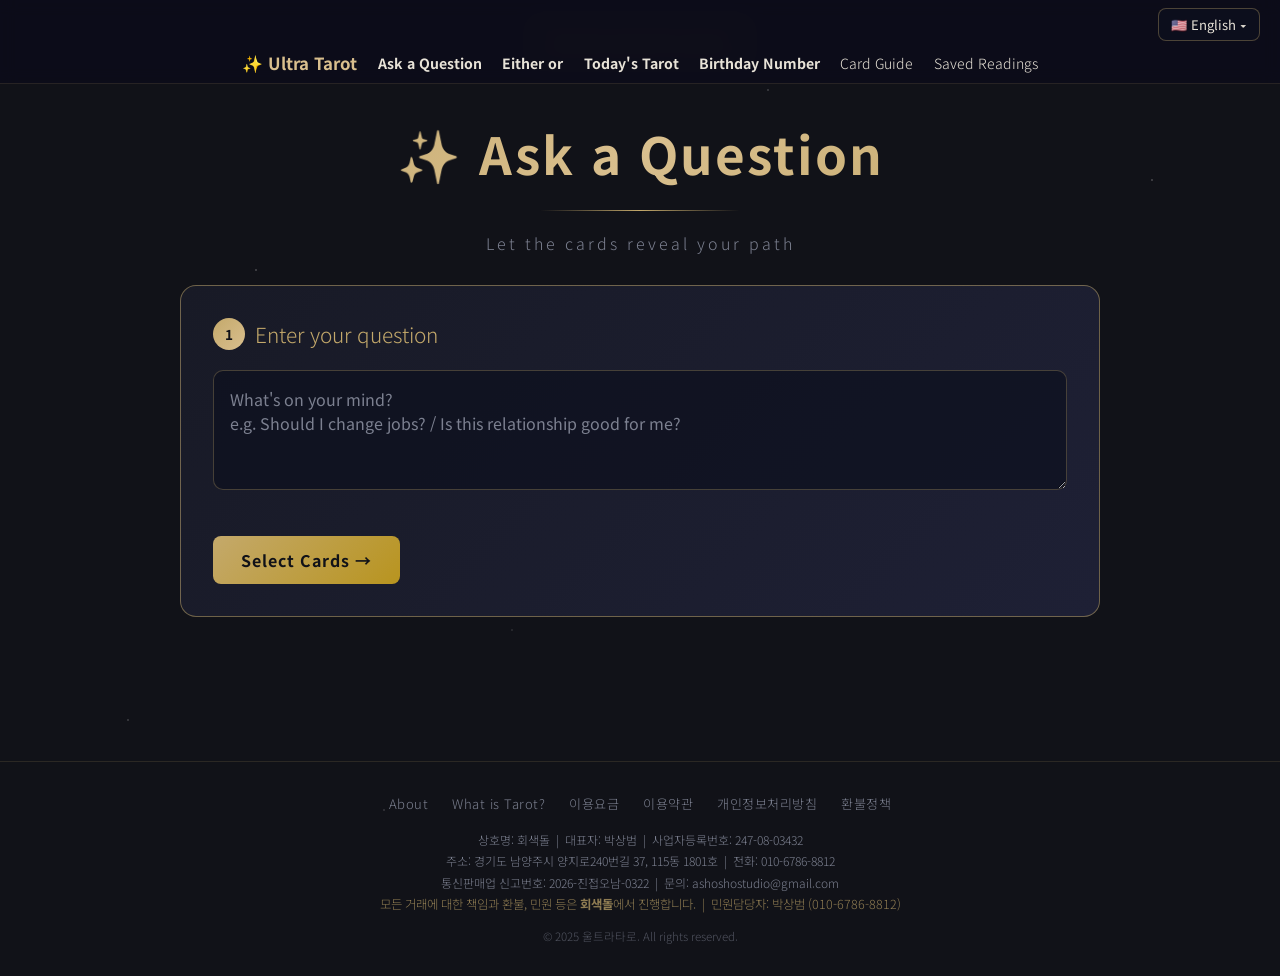
==== commit 328dc3fd: "헤더 무료·크레딧 배지 통합, 무료 횟수 2회로 변경, 메뉴에서 양자택일을 오늘의 타로 앞으로 - 상단 배지 하나로 통합: 무료만 남으면 "무료 N회", 유료가 있으면 무료 잔여를" ====
--- a/static/index.html
+++ b/static/index.html
@@ -6,7 +6,7 @@
 
   <!-- ── SEO ── -->
   <title>울트라타로 — AI 타로 리딩 | 무료 타로카드 운세</title>
-  <meta name="description" content="질문을 적고 카드를 뽑으면 AI가 깊이 있는 타로 해석을 들려드립니다. 연애·직장·선택의 고민까지, 무료 3회로 지금 바로 시작하세요. 15개 언어 지원." />
+  <meta name="description" content="질문을 적고 카드를 뽑으면 AI가 깊이 있는 타로 해석을 들려드립니다. 연애·직장·선택의 고민까지, 무료 2회로 지금 바로 시작하세요. 15개 언어 지원." />
   <meta name="keywords" content="타로, 타로카드, 무료타로, AI타로, 온라인 타로, 타로점, 오늘의 운세, 타로 리딩" />
   <link rel="canonical" href="https://ultratarot.com/" />
   <meta name="robots" content="index, follow" />
@@ -17,7 +17,7 @@
   <meta property="og:site_name" content="울트라타로" />
   <meta property="og:url" content="https://ultratarot.com/" />
   <meta property="og:title" content="울트라타로 — AI가 읽어주는 타로 카드" />
-  <meta property="og:description" content="질문을 적고 카드를 뽑으면 AI가 깊이 있는 해석을 들려드립니다. 무료 3회로 지금 시작하세요." />
+  <meta property="og:description" content="질문을 적고 카드를 뽑으면 AI가 깊이 있는 해석을 들려드립니다. 무료 2회로 지금 시작하세요." />
   <meta property="og:image" content="https://ultratarot.com/static/og-image.jpg" />
   <meta property="og:image:width" content="1200" />
   <meta property="og:image:height" content="630" />
@@ -27,12 +27,13 @@
   <!-- ── Twitter/X 카드 ── -->
   <meta name="twitter:card" content="summary_large_image" />
   <meta name="twitter:title" content="울트라타로 — AI가 읽어주는 타로 카드" />
-  <meta name="twitter:description" content="질문을 적고 카드를 뽑으면 AI가 깊이 있는 해석을 들려드립니다. 무료 3회로 지금 시작하세요." />
+  <meta name="twitter:description" content="질문을 적고 카드를 뽑으면 AI가 깊이 있는 해석을 들려드립니다. 무료 2회로 지금 시작하세요." />
   <meta name="twitter:image" content="https://ultratarot.com/static/og-image.jpg" />
 
   <link rel="icon" href="/static/favicon.png" type="image/png" />
   <link rel="apple-touch-icon" href="/static/favicon.png" />
-  <link rel="stylesheet" href="/static/site-shell.css?v=12" />
+  <link rel="stylesheet" href="/static/site-shell.css?v=16" />
+  <script src="/static/mobile-menu.js?v=4" defer></script>
 
   <link rel="preconnect" href="https://fonts.googleapis.com" />
   <link rel="preconnect" href="https://fonts.gstatic.com" crossorigin />
@@ -124,17 +125,6 @@
     }
     .choice-fields { display: grid; grid-template-columns: repeat(2, minmax(0, 1fr)); gap: 16px; }
     .choice-fields label { display: grid; gap: 8px; color: var(--gold); font-weight: 600; }
-    .choice-depth { margin-top: 16px; }
-    .choice-depth-options { display: flex; gap: 8px; flex-wrap: wrap; }
-    .choice-depth-btn {
-      flex: 1 1 140px; padding: 10px 14px; border-radius: 8px; cursor: pointer;
-      border: 1px solid rgba(196,169,107,.3); background: rgba(14,16,30,.7);
-      color: var(--text-dim); font: inherit; font-size: .88rem;
-      transition: border-color .2s, color .2s, background .2s;
-    }
-    .choice-depth-btn:hover { border-color: var(--gold); color: var(--text); }
-    .choice-depth-btn.active { border-color: var(--gold); color: var(--gold-light); background: rgba(196,169,107,.12); font-weight: 600; }
-    .choice-depth-hint { margin: 8px 0 0; color: var(--text-dim); font-size: .8rem; }
     .choice-fields input {
       width: 100%; min-width: 0; padding: 14px 16px;
       border: 1px solid rgba(196,169,107,.3); border-radius: 8px;
@@ -563,23 +553,13 @@
       .spread-result-actions { gap: 8px; }
       .spread-result-actions .btn { flex: 1 1 0; padding: 10px 6px; font-size: .82rem; }
 
-      /* 모바일: 상단 고정바 정돈 (2줄 — 1행: 메뉴·언어 / 2행: 유저정보) */
-      #top-bar {
-        left: 0; right: 0; top: 0; min-height: 88px;
-        padding: 8px 12px 10px 12px;
-        background: rgba(10,12,24,.96);
-        -webkit-backdrop-filter: blur(8px); backdrop-filter: blur(8px);
-        border-bottom: 1px solid rgba(196,169,107,.15);
-        justify-content: flex-end; align-items: center;
-        flex-wrap: wrap; gap: 6px; row-gap: 8px;
-      }
-      .user-info { gap: 7px; flex-wrap: nowrap; }  /* 유저정보는 한 줄로 */
-      .user-info #user-name { display: none; }     /* 좁은 화면에선 이름 숨김 */
-      .user-info img { width: 28px; height: 28px; }
-      #lang-btn { padding: 6px 11px; font-size: .78rem; }
-      .user-info button { padding: 4px 9px; font-size: .72rem; }
-      #free-badge { font-size: .72rem; padding: 4px 9px; }
-      #credit-badge { font-size: .74rem; padding: 4px 11px; }
+      /* 모바일 상단바: 1행 로고·남은 횟수·충전·☰, 2행 핵심 메뉴 (공통 규칙은 site-shell.css, 보조 항목은 mobile-menu.js 의 ☰ 메뉴) */
+      #top-bar { background: rgba(10,12,24,.96); }
+      #user-info { order: 2; gap: 6px; flex-wrap: nowrap; min-width: 0; }
+      #user-info #user-name, #user-info img, #user-info #history-btn, #user-info #logout-btn { display: none; }
+      #header-login-btn { order: 2; padding: 6px 12px; }
+      #guest-checkout-btn { display: none !important; }
+      #top-bar #credit-badge { font-size: .72rem; padding: 3px 10px; }
     }
 
     /* ── 구글 로그인 버튼 공통 ── */
@@ -692,15 +672,6 @@
       transition: border-color .2s, color .2s;
     }
     .user-info button:hover { border-color: var(--gold); color: var(--gold); }
-    #free-badge {
-      font-size: .75rem; padding: 3px 10px;
-      border-radius: 20px; border: 1px solid;
-      white-space: nowrap;
-    }
-    #free-badge.plenty  { color: #90d490; border-color: rgba(144,212,144,.4); }
-    #free-badge.warning { color: #f0d060; border-color: rgba(240,208,96,.4); }
-    #free-badge.empty   { color: #f08080; border-color: rgba(240,128,128,.4); }
-
     /* ── 크레딧 배지 ── */
     #credit-badge {
       font-size: .78rem; padding: 5px 13px;
@@ -711,6 +682,10 @@
     }
     #credit-badge:hover { background: rgba(196,169,107,.18); border-color: var(--gold); }
     #credit-badge.low { color: #f08080; border-color: rgba(240,128,128,.6); background: rgba(240,128,128,.07); }
+    /* 무료 횟수만 남았을 때(초록·노랑), 잔액을 아직 모를 때(자리만 유지) */
+    #credit-badge.plenty  { color: #90d490; border-color: rgba(144,212,144,.45); background: rgba(144,212,144,.07); }
+    #credit-badge.warning { color: #f0d060; border-color: rgba(240,208,96,.5); background: rgba(240,208,96,.07); }
+    #credit-badge.pending { visibility: hidden; min-width: 64px; }
 
     /* ── 헤더 로그인 버튼 ── */
     .header-login-btn {
@@ -815,6 +790,7 @@
       border-bottom: 1px solid rgba(196,169,107,.25);
     }
     #history-balance strong { color: var(--gold); font-size: 1.1rem; }
+    #history-balance-note { color: var(--text-dim); font-size: .78rem; }
     #history-list { overflow-y: auto; flex: 1; text-align: left; }
     .history-row {
       display: grid; grid-template-columns: 64px 1fr auto auto auto;
@@ -992,8 +968,8 @@
     <nav class="site-primary-nav" aria-label="Site">
       <a class="site-brand" id="nav-logo" href="/">✨ 울트라타로</a>
       <a class="site-mode" data-reading-mode="reading" href="/?mode=reading" aria-current="page">질문하기</a>
+      <a class="site-mode" data-reading-mode="choice" href="/?mode=choice">양자택일</a>
       <a class="site-mode" data-reading-mode="today" href="/?mode=today">오늘의 타로</a>
-      <a class="site-mode" data-reading-mode="choice" href="/?mode=choice">양자택일</a>
       <a class="site-mode" data-reading-mode="birthday" href="/birth-card">나의 생일수</a>
       <a id="nav-label-cards" href="/cards">타로카드 도감</a>
       <a id="nav-label-saved" href="/saved-readings">저장한 리딩</a>
@@ -1008,7 +984,6 @@
     <button id="guest-checkout-btn" class="header-login-btn">🛒 비회원 결제</button>
     <!-- 유저 정보 -->
     <div class="user-info" id="user-info">
-      <span id="free-badge" class="plenty"></span>
       <span id="credit-badge" data-charge-trigger role="button" tabindex="0" title="클릭하여 충전"></span>
       <button id="history-btn" onclick="openHistoryModal()" title="크레딧 이용내역">내역</button>
       <img id="user-avatar" src="" alt="프로필" />
@@ -1040,18 +1015,11 @@
         <label for="choice-a"><span id="choice-a-label">선택지 A</span><input id="choice-a" type="text" maxlength="200" autocomplete="off"></label>
         <label for="choice-b"><span id="choice-b-label">선택지 B</span><input id="choice-b" type="text" maxlength="200" autocomplete="off"></label>
       </div>
-      <div class="choice-depth" role="group" aria-labelledby="choice-depth-hint">
-        <div class="choice-depth-options">
-          <button type="button" class="choice-depth-btn active" id="depth-simple" data-depth="simple" aria-pressed="true">간단히 보기 · 3장</button>
-          <button type="button" class="choice-depth-btn" id="depth-deep" data-depth="deep" aria-pressed="false">깊이 있게 보기 · 5장</button>
-        </div>
-        <p class="choice-depth-hint" id="choice-depth-hint">직장·이사·결혼처럼 큰 결정이라면 깊이 있게 보세요.</p>
-      </div>
       <div class="mt-16"><button class="btn" id="choice-next">카드선택 →</button></div>
     </div>
     <div id="login-need-box" role="status">
       <div class="nc-title" id="login-need-title">✨ 로그인하고 시작하기</div>
-      <div class="free-badge" id="login-need-badge">무료 3회 제공</div>
+      <div class="free-badge" id="login-need-badge">무료 2회 제공</div>
       <div class="nc-desc" id="login-need-desc">질문은 그대로 남아 있어요. Google 계정으로 로그인하면 바로 이어서 카드를 고를 수 있습니다.</div>
       <button class="google-btn" id="login-need-btn">
         <svg viewBox="0 0 48 48" xmlns="http://www.w3.org/2000/svg">
@@ -1117,7 +1085,7 @@
     </div>
     <div id="reading-gate">
       <div class="gate-title" id="gate-title">✨ 전체 리딩 보기</div>
-      <div class="free-badge" id="gate-free-badge">무료 3회 제공</div>
+      <div class="free-badge" id="gate-free-badge">무료 2회 제공</div>
       <div class="gate-desc" id="gate-desc">Google 계정으로 로그인하면 전체 리딩을 확인할 수 있습니다.</div>
       <button class="google-btn" id="gate-login-btn">
         <svg viewBox="0 0 48 48" xmlns="http://www.w3.org/2000/svg">
@@ -1131,7 +1099,7 @@
     </div>
     <div id="today-cta" role="status">
       <div class="nc-title" id="today-cta-title">질문하기</div>
-      <div class="free-badge" id="today-cta-badge">무료 3회 제공</div>
+      <div class="free-badge" id="today-cta-badge">무료 2회 제공</div>
       <button class="google-btn" id="today-cta-btn">
         <svg viewBox="0 0 48 48" xmlns="http://www.w3.org/2000/svg">
           <path fill="#EA4335" d="M24 9.5c3.54 0 6.71 1.22 9.21 3.6l6.85-6.85C35.9 2.38 30.47 0 24 0 14.62 0 6.51 5.38 2.56 13.22l7.98 6.19C12.43 13.72 17.74 9.5 24 9.5z"/>
@@ -1223,7 +1191,7 @@
   <div id="history-box">
     <button id="history-close" onclick="closeHistoryModal()">✕</button>
     <h3>💳 크레딧 이용내역</h3>
-    <div id="history-balance">잔여 크레딧: <strong id="history-balance-val">—</strong>회</div>
+    <div id="history-balance">잔여 크레딧: <strong id="history-balance-val">—</strong>회 <span id="history-balance-note"></span></div>
     <div id="history-list">
       <div id="history-empty">내역을 불러오는 중...</div>
     </div>
@@ -1311,7 +1279,7 @@
     s2_title:'카드를 뽑으세요', draw_instr:'마음을 집중하고 끌리는 카드를 클릭하세요',
     draw_suffix:'장 선택됨', btn_back:'← 이전', btn_start:'리딩 시작 ✨',
     s3_title:'AI 타로 리딩', spinner:'카드를 읽는 중...',
-    gate_title:'✨ 전체 리딩 보기', gate_badge:'무료 3회 제공',
+    gate_title:'✨ 전체 리딩 보기', gate_badge:'무료 2회 제공',
     gate_desc:'Google 계정으로 로그인하면 전체 리딩을 확인할 수 있습니다.',
     gate_btn:'Google로 계속하기',
     login_need_title:'✨ 로그인하고 시작하기', login_need_desc:'질문은 그대로 남아 있어요. Google 계정으로 로그인하면 바로 이어서 카드를 고를 수 있습니다.',
@@ -1337,7 +1305,7 @@
     s2_title:'Draw your cards', draw_instr:'Focus your mind and click the card that calls to you',
     draw_suffix:'card(s) selected', btn_back:'← Back', btn_start:'Start Reading ✨',
     s3_title:'Tarot Reading', spinner:'Reading the cards...',
-    gate_title:'✨ View Full Reading', gate_badge:'3 free readings',
+    gate_title:'✨ View Full Reading', gate_badge:'2 free readings',
     gate_desc:'Sign in with Google to unlock the full reading.',
     gate_btn:'Continue with Google',
     login_need_title:'✨ Sign in to begin', login_need_desc:'Your question is saved. Sign in with Google and we\'ll continue right where you left off.',
@@ -1363,7 +1331,7 @@
     s2_title:'カードを引いてください', draw_instr:'心を集中させ、引かれるカードをクリックしてください',
     draw_suffix:'枚選択済み', btn_back:'← 戻る', btn_start:'占いを始める ✨',
     s3_title:'タロット占い', spinner:'カードを読み解き中...',
-    gate_title:'✨ 全文を見る', gate_badge:'無料3回提供',
+    gate_title:'✨ 全文を見る', gate_badge:'無料2回提供',
     gate_desc:'Googleアカウントでログインすると全文をご確認いただけます。',
     gate_btn:'Googleで続ける',
     login_need_title:'✨ ログインして始める', login_need_desc:'ご質問はそのまま残っています。Googleアカウントでログインすると、このまま続けられます。',
@@ -1389,7 +1357,7 @@
     s2_title:'Saca tus cartas', draw_instr:'Concéntrate y haz clic en la carta que te llame',
     draw_suffix:'carta(s) seleccionada(s)', btn_back:'← Atrás', btn_start:'Iniciar Lectura ✨',
     s3_title:'Lectura de Tarot', spinner:'Leyendo las cartas...',
-    gate_title:'✨ Ver Lectura Completa', gate_badge:'3 lecturas gratuitas',
+    gate_title:'✨ Ver Lectura Completa', gate_badge:'2 lecturas gratuitas',
     gate_desc:'Inicia sesión con Google para ver la lectura completa.',
     gate_btn:'Continuar con Google',
     login_need_title:'✨ Inicia sesión para empezar', login_need_desc:'Tu pregunta se conserva. Inicia sesión con Google y continuaremos justo donde lo dejaste.',
@@ -1415,7 +1383,7 @@
     s2_title:'Tirez vos cartes', draw_instr:'Concentrez-vous et cliquez sur la carte qui vous attire',
     draw_suffix:'carte(s) sélectionnée(s)', btn_back:'← Retour', btn_start:'Commencer ✨',
     s3_title:'Lecture de Tarot', spinner:'Lecture des cartes...',
-    gate_title:'✨ Voir la Lecture Complète', gate_badge:'3 lectures gratuites',
+    gate_title:'✨ Voir la Lecture Complète', gate_badge:'2 lectures gratuites',
     gate_desc:'Connectez-vous avec Google pour voir la lecture complète.',
     gate_btn:'Continuer avec Google',
     login_need_title:'✨ Connectez-vous pour commencer', login_need_desc:'Votre question est conservée. Connectez-vous avec Google et nous reprendrons là où vous en étiez.',
@@ -1441,7 +1409,7 @@
     s2_title:'Ziehen Sie Ihre Karten', draw_instr:'Konzentrieren Sie sich und klicken Sie auf die Karte, die Sie anzieht',
     draw_suffix:'Karte(n) ausgewählt', btn_back:'← Zurück', btn_start:'Legung starten ✨',
     s3_title:'Tarot-Legung', spinner:'Karten werden gelesen...',
-    gate_title:'✨ Vollständige Legung ansehen', gate_badge:'3 kostenlose Legungen',
+    gate_title:'✨ Vollständige Legung ansehen', gate_badge:'2 kostenlose Legungen',
     gate_desc:'Melden Sie sich mit Google an, um die vollständige Legung zu sehen.',
     gate_btn:'Mit Google fortfahren',
     login_need_title:'✨ Zum Starten anmelden', login_need_desc:'Ihre Frage bleibt erhalten. Melden Sie sich mit Google an, dann geht es direkt weiter.',
@@ -1467,7 +1435,7 @@
     s2_title:'Tire suas cartas', draw_instr:'Concentre-se e clique na carta que te chamar',
     draw_suffix:'carta(s) selecionada(s)', btn_back:'← Voltar', btn_start:'Iniciar Leitura ✨',
     s3_title:'Leitura de Tarot', spinner:'Lendo as cartas...',
-    gate_title:'✨ Ver Leitura Completa', gate_badge:'3 leituras gratuitas',
+    gate_title:'✨ Ver Leitura Completa', gate_badge:'2 leituras gratuitas',
     gate_desc:'Faça login com o Google para ver a leitura completa.',
     gate_btn:'Continuar com Google',
     login_need_title:'✨ Entre para começar', login_need_desc:'Sua pergunta foi mantida. Entre com o Google e continuaremos de onde você parou.',
@@ -1493,7 +1461,7 @@
     s2_title:'จั่วไพ่ของคุณ', draw_instr:'ตั้งสมาธิและคลิกไพ่ที่ดึงดูดคุณ',
     draw_suffix:'ใบที่เลือก', btn_back:'← กลับ', btn_start:'เริ่มการอ่าน ✨',
     s3_title:'การอ่านไพ่ทาโรต์', spinner:'กำลังอ่านไพ่...',
-    gate_title:'✨ ดูการอ่านทั้งหมด', gate_badge:'ฟรี 3 ครั้ง',
+    gate_title:'✨ ดูการอ่านทั้งหมด', gate_badge:'ฟรี 2 ครั้ง',
     gate_desc:'เข้าสู่ระบบด้วย Google เพื่อดูการอ่านทั้งหมด',
     gate_btn:'ดำเนินการต่อด้วย Google',
     login_need_title:'✨ เข้าสู่ระบบเพื่อเริ่ม', login_need_desc:'คำถามของคุณยังอยู่ครบ เข้าสู่ระบบด้วย Google แล้วดำเนินการต่อได้ทันที',
@@ -1519,7 +1487,7 @@
     s2_title:'Вытяните ваши карты', draw_instr:'Сосредоточьтесь и нажмите на карту, которая вас привлекает',
     draw_suffix:'карт(а) выбрано', btn_back:'← Назад', btn_start:'Начать расклад ✨',
     s3_title:'Расклад Таро', spinner:'Читаем карты...',
-    gate_title:'✨ Посмотреть полный расклад', gate_badge:'3 бесплатных расклада',
+    gate_title:'✨ Посмотреть полный расклад', gate_badge:'2 бесплатных расклада',
     gate_desc:'Войдите через Google, чтобы увидеть полный расклад.',
     gate_btn:'Продолжить с Google',
     login_need_title:'✨ Войдите, чтобы начать', login_need_desc:'Ваш вопрос сохранён. Войдите через Google, и мы продолжим с того же места.',
@@ -1545,7 +1513,7 @@
     s2_title:'请抽取您的牌', draw_instr:'集中心神，点击您感应到的牌',
     draw_suffix:'张已选', btn_back:'← 返回', btn_start:'开始解读 ✨',
     s3_title:'塔罗解读', spinner:'正在解读牌意...',
-    gate_title:'✨ 查看完整解读', gate_badge:'免费3次',
+    gate_title:'✨ 查看完整解读', gate_badge:'免费2次',
     gate_desc:'使用Google账号登录即可查看完整解读。',
     gate_btn:'使用Google继续',
     login_need_title:'✨ 登录后开始', login_need_desc:'您的问题已保留。使用 Google 账号登录后即可继续。',
@@ -1571,7 +1539,7 @@
     s2_title:'Pesca le tue carte', draw_instr:'Concentrati e clicca sulla carta che ti chiama',
     draw_suffix:'carta/e selezionata/e', btn_back:'← Indietro', btn_start:'Inizia la Lettura ✨',
     s3_title:'Lettura dei Tarocchi', spinner:'Lettura delle carte...',
-    gate_title:'✨ Visualizza la Lettura Completa', gate_badge:'3 letture gratuite',
+    gate_title:'✨ Visualizza la Lettura Completa', gate_badge:'2 letture gratuite',
     gate_desc:'Accedi con Google per vedere la lettura completa.',
     gate_btn:'Continua con Google',
     login_need_title:'✨ Accedi per iniziare', login_need_desc:'La tua domanda è conservata. Accedi con Google e proseguiremo subito.',
@@ -1597,7 +1565,7 @@
     s2_title:'Ambil kartumu', draw_instr:'Fokuskan pikiranmu dan klik kartu yang kamu rasakan',
     draw_suffix:'kartu dipilih', btn_back:'← Kembali', btn_start:'Mulai Pembacaan ✨',
     s3_title:'Pembacaan Tarot', spinner:'Membaca kartu...',
-    gate_title:'✨ Lihat Pembacaan Lengkap', gate_badge:'3 pembacaan gratis',
+    gate_title:'✨ Lihat Pembacaan Lengkap', gate_badge:'2 pembacaan gratis',
     gate_desc:'Masuk dengan Google untuk melihat pembacaan lengkap.',
     gate_btn:'Lanjutkan dengan Google',
     login_need_title:'✨ Masuk untuk memulai', login_need_desc:'Pertanyaanmu tersimpan. Masuk dengan Google dan kita lanjutkan langsung.',
@@ -1623,7 +1591,7 @@
     s2_title:'Rút bài của bạn', draw_instr:'Tập trung tâm trí và nhấp vào lá bài thu hút bạn',
     draw_suffix:'lá đã chọn', btn_back:'← Quay lại', btn_start:'Bắt đầu Đọc Bài ✨',
     s3_title:'Đọc Bài Tarot', spinner:'Đang đọc bài...',
-    gate_title:'✨ Xem Toàn Bộ Bài Đọc', gate_badge:'3 lần đọc miễn phí',
+    gate_title:'✨ Xem Toàn Bộ Bài Đọc', gate_badge:'2 lần đọc miễn phí',
     gate_desc:'Đăng nhập bằng Google để xem toàn bộ bài đọc.',
     gate_btn:'Tiếp tục với Google',
     login_need_title:'✨ Đăng nhập để bắt đầu', login_need_desc:'Câu hỏi của bạn vẫn được giữ nguyên. Đăng nhập bằng Google để tiếp tục ngay.',
@@ -1649,7 +1617,7 @@
     s2_title:'Kartlarınızı çekin', draw_instr:'Zihninizi odaklayın ve sizi çeken karta tıklayın',
     draw_suffix:'kart seçildi', btn_back:'← Geri', btn_start:'Okumayı Başlat ✨',
     s3_title:'Tarot Okuması', spinner:'Kartlar okunuyor...',
-    gate_title:'✨ Tam Okumayı Gör', gate_badge:'3 ücretsiz okuma',
+    gate_title:'✨ Tam Okumayı Gör', gate_badge:'2 ücretsiz okuma',
     gate_desc:'Tam okumayı görmek için Google ile giriş yapın.',
     gate_btn:'Google ile Devam Et',
     login_need_title:'✨ Başlamak için giriş yapın', login_need_desc:'Sorunuz saklandı. Google ile giriş yapın, hemen devam edelim.',
@@ -1675,7 +1643,7 @@
     s2_title:'Dobierz swoje karty', draw_instr:'Skup się i kliknij kartę, która Cię przyciąga',
     draw_suffix:'karta/y wybrana/e', btn_back:'← Wstecz', btn_start:'Rozpocznij czytanie ✨',
     s3_title:'Czytanie Tarota', spinner:'Czytanie kart...',
-    gate_title:'✨ Zobacz pełne czytanie', gate_badge:'3 bezpłatne czytania',
+    gate_title:'✨ Zobacz pełne czytanie', gate_badge:'2 bezpłatne czytania',
     gate_desc:'Zaloguj się przez Google, aby zobaczyć pełne czytanie.',
     gate_btn:'Kontynuuj z Google',
     login_need_title:'✨ Zaloguj się, aby zacząć', login_need_desc:'Twoje pytanie zostało zachowane. Zaloguj się przez Google, a przejdziemy dalej.',
@@ -1694,21 +1662,21 @@
 };
 
 const HEADER_CREDIT_COPY = {
-  ko: { topUp: '💳 충전하기', balance: n => `💳 ${n}회`, history: '내역', historyTitle: '크레딧 이용내역' },
-  en: { topUp: '💳 Top Up', balance: n => `💳 ${n} credits`, history: 'History', historyTitle: 'Credit history' },
-  ja: { topUp: '💳 チャージ', balance: n => `💳 ${n}回`, history: '履歴', historyTitle: 'クレジット利用履歴' },
-  es: { topUp: '💳 Recargar', balance: n => `💳 ${n} créditos`, history: 'Historial', historyTitle: 'Historial de créditos' },
-  fr: { topUp: '💳 Recharger', balance: n => `💳 ${n} crédits`, history: 'Historique', historyTitle: 'Historique des crédits' },
-  de: { topUp: '💳 Aufladen', balance: n => `💳 ${n} Credits`, history: 'Verlauf', historyTitle: 'Credit-Verlauf' },
-  pt: { topUp: '💳 Recarregar', balance: n => `💳 ${n} créditos`, history: 'Histórico', historyTitle: 'Histórico de créditos' },
-  th: { topUp: '💳 เติมเครดิต', balance: n => `💳 ${n} เครดิต`, history: 'ประวัติ', historyTitle: 'ประวัติเครดิต' },
-  ru: { topUp: '💳 Пополнить', balance: n => `💳 ${n} кредитов`, history: 'История', historyTitle: 'История кредитов' },
-  zh: { topUp: '💳 充值', balance: n => `💳 ${n}积分`, history: '记录', historyTitle: '积分记录' },
-  it: { topUp: '💳 Ricarica', balance: n => `💳 ${n} crediti`, history: 'Storico', historyTitle: 'Storico crediti' },
-  id: { topUp: '💳 Isi Ulang', balance: n => `💳 ${n} kredit`, history: 'Riwayat', historyTitle: 'Riwayat kredit' },
-  vi: { topUp: '💳 Nạp thêm', balance: n => `💳 ${n} lượt`, history: 'Lịch sử', historyTitle: 'Lịch sử lượt' },
-  tr: { topUp: '💳 Kredi Yükle', balance: n => `💳 ${n} kredi`, history: 'Geçmiş', historyTitle: 'Kredi geçmişi' },
-  pl: { topUp: '💳 Doładuj', balance: n => `💳 ${n} kredytów`, history: 'Historia', historyTitle: 'Historia kredytów' },
+  ko: { free: n => `💳 무료 ${n}회`, topUp: '💳 충전하기', balance: n => `💳 ${n}회`, history: '내역', historyTitle: '크레딧 이용내역' },
+  en: { free: n => `💳 ${n} free`, topUp: '💳 Top Up', balance: n => `💳 ${n} credits`, history: 'History', historyTitle: 'Credit history' },
+  ja: { free: n => `💳 無料${n}回`, topUp: '💳 チャージ', balance: n => `💳 ${n}回`, history: '履歴', historyTitle: 'クレジット利用履歴' },
+  es: { free: n => `💳 ${n} gratis`, topUp: '💳 Recargar', balance: n => `💳 ${n} créditos`, history: 'Historial', historyTitle: 'Historial de créditos' },
+  fr: { free: n => `💳 ${n} gratuit${n>1?"s":""}`, topUp: '💳 Recharger', balance: n => `💳 ${n} crédits`, history: 'Historique', historyTitle: 'Historique des crédits' },
+  de: { free: n => `💳 ${n} gratis`, topUp: '💳 Aufladen', balance: n => `💳 ${n} Credits`, history: 'Verlauf', historyTitle: 'Credit-Verlauf' },
+  pt: { free: n => `💳 ${n} grátis`, topUp: '💳 Recarregar', balance: n => `💳 ${n} créditos`, history: 'Histórico', historyTitle: 'Histórico de créditos' },
+  th: { free: n => `💳 ฟรี ${n} ครั้ง`, topUp: '💳 เติมเครดิต', balance: n => `💳 ${n} เครดิต`, history: 'ประวัติ', historyTitle: 'ประวัติเครดิต' },
+  ru: { free: n => `💳 ${n} бесплатно`, topUp: '💳 Пополнить', balance: n => `💳 ${n} кредитов`, history: 'История', historyTitle: 'История кредитов' },
+  zh: { free: n => `💳 免费${n}次`, topUp: '💳 充值', balance: n => `💳 ${n}积分`, history: '记录', historyTitle: '积分记录' },
+  it: { free: n => `💳 ${n} gratis`, topUp: '💳 Ricarica', balance: n => `💳 ${n} crediti`, history: 'Storico', historyTitle: 'Storico crediti' },
+  id: { free: n => `💳 ${n} gratis`, topUp: '💳 Isi Ulang', balance: n => `💳 ${n} kredit`, history: 'Riwayat', historyTitle: 'Riwayat kredit' },
+  vi: { free: n => `💳 ${n} lượt miễn phí`, topUp: '💳 Nạp thêm', balance: n => `💳 ${n} lượt`, history: 'Lịch sử', historyTitle: 'Lịch sử lượt' },
+  tr: { free: n => `💳 ${n} ücretsiz`, topUp: '💳 Kredi Yükle', balance: n => `💳 ${n} kredi`, history: 'Geçmiş', historyTitle: 'Kredi geçmişi' },
+  pl: { free: n => `💳 ${n} gratis`, topUp: '💳 Doładuj', balance: n => `💳 ${n} kredytów`, history: 'Historia', historyTitle: 'Historia kredytów' },
 };
 
 const SAVED_READING_COPY = {
@@ -1752,21 +1720,21 @@
 }
 
 const MODE_COPY = {
-  ko: ['질문하기', '오늘의 타로', '양자택일', '나의 생일수', '오늘의 타로카드를 한 장 고르세요', '선택지 A', '선택지 B', '두 선택지를 모두 입력하세요', '준비 중', '간단히 보기 · 3장', '깊이 있게 보기 · 5장', '직장·이사·결혼처럼 큰 결정이라면 깊이 있게 보세요.'],
-  en: ['Ask a Question', "Today's Tarot", 'Either or', 'Birthday Number', 'Choose one tarot card for today', 'Option A', 'Option B', 'Enter both options', 'Coming soon', 'Quick · 3 cards', 'In depth · 5 cards', 'For big decisions like a job, a move or marriage, choose in depth.'],
-  ja: ['質問する', '今日のタロット', '二者択一', '誕生数', '今日のタロットカードを1枚選んでください', '選択肢 A', '選択肢 B', '両方の選択肢を入力してください', '準備中', 'さっと見る・3枚', 'じっくり見る・5枚', '就職・引っ越し・結婚のような大きな決断はじっくり見るのがおすすめです。'],
-  es: ['Hacer una pregunta', 'Tarot de hoy', 'A o B', 'Número de nacimiento', 'Elige una carta de tarot para hoy', 'Opción A', 'Opción B', 'Escribe ambas opciones', 'Próximamente', 'Rápida · 3 cartas', 'En profundidad · 5 cartas', 'Para decisiones importantes (trabajo, mudanza, matrimonio), elige en profundidad.'],
-  fr: ['Poser une question', "Tarot du jour", 'A ou B', 'Nombre de naissance', "Choisissez une carte de tarot pour aujourd'hui", 'Option A', 'Option B', 'Saisissez les deux options', 'Bientôt disponible', 'Rapide · 3 cartes', 'Approfondie · 5 cartes', 'Pour une grande décision (emploi, déménagement, mariage), choisissez l\'approfondie.'],
-  de: ['Frage stellen', 'Tarot des Tages', 'A oder B', 'Geburtszahl', 'Wähle eine Tarotkarte für heute', 'Option A', 'Option B', 'Gib beide Optionen ein', 'Demnächst', 'Kurz · 3 Karten', 'Ausführlich · 5 Karten', 'Bei großen Entscheidungen wie Job, Umzug oder Heirat wähle ausführlich.'],
-  pt: ['Fazer uma pergunta', 'Tarot de hoje', 'A ou B', 'Número de nascimento', 'Escolha uma carta de tarot para hoje', 'Opção A', 'Opção B', 'Preencha as duas opções', 'Em breve', 'Rápida · 3 cartas', 'Aprofundada · 5 cartas', 'Para decisões importantes (emprego, mudança, casamento), escolha a aprofundada.'],
-  th: ['ถามคำถาม', 'ไพ่ทาโรต์วันนี้', 'เลือก A หรือ B', 'เลขวันเกิด', 'เลือกไพ่ทาโรต์หนึ่งใบสำหรับวันนี้', 'ตัวเลือก A', 'ตัวเลือก B', 'กรอกทั้งสองตัวเลือก', 'เร็ว ๆ นี้', 'แบบสั้น · 3 ใบ', 'แบบละเอียด · 5 ใบ', 'สำหรับการตัดสินใจสำคัญ เช่น งาน ย้ายบ้าน หรือแต่งงาน แนะนำแบบละเอียด'],
-  ru: ['Задать вопрос', 'Таро на сегодня', 'А или Б', 'Число рождения', 'Выберите одну карту Таро на сегодня', 'Вариант А', 'Вариант Б', 'Введите оба варианта', 'Скоро', 'Кратко · 3 карты', 'Подробно · 5 карт', 'Для важных решений (работа, переезд, брак) выберите подробный расклад.'],
-  zh: ['提问', '今日塔罗', '二选一', '生日数字', '请选择一张今日塔罗牌', '选项 A', '选项 B', '请填写两个选项', '即将推出', '简略 · 3张', '深入 · 5张', '工作、搬家、结婚等重大决定，建议选择深入解读。'],
-  it: ['Fai una domanda', 'Tarocchi di oggi', 'A o B', 'Numero di nascita', 'Scegli una carta dei tarocchi per oggi', 'Opzione A', 'Opzione B', 'Inserisci entrambe le opzioni', 'Prossimamente', 'Rapida · 3 carte', 'Approfondita · 5 carte', 'Per decisioni importanti (lavoro, trasloco, matrimonio) scegli l\'approfondita.'],
-  id: ['Ajukan pertanyaan', 'Tarot hari ini', 'A atau B', 'Angka kelahiran', 'Pilih satu kartu tarot untuk hari ini', 'Pilihan A', 'Pilihan B', 'Isi kedua pilihan', 'Segera hadir', 'Singkat · 3 kartu', 'Mendalam · 5 kartu', 'Untuk keputusan besar seperti pekerjaan, pindah, atau menikah, pilih yang mendalam.'],
-  vi: ['Đặt câu hỏi', 'Tarot hôm nay', 'A hay B', 'Con số ngày sinh', 'Chọn một lá bài tarot cho hôm nay', 'Lựa chọn A', 'Lựa chọn B', 'Nhập cả hai lựa chọn', 'Sắp ra mắt', 'Nhanh · 3 lá', 'Chuyên sâu · 5 lá', 'Với quyết định lớn như việc làm, chuyển nhà hay kết hôn, hãy chọn chuyên sâu.'],
-  tr: ['Soru sor', 'Günün tarotu', 'A mı B mi', 'Doğum sayısı', 'Bugün için bir tarot kartı seçin', 'Seçenek A', 'Seçenek B', 'İki seçeneği de girin', 'Yakında', 'Kısa · 3 kart', 'Derinlemesine · 5 kart', 'İş, taşınma veya evlilik gibi büyük kararlar için derinlemesine seçeneğini seçin.'],
-  pl: ['Zadaj pytanie', 'Tarot na dziś', 'A czy B', 'Liczba urodzenia', 'Wybierz jedną kartę tarota na dziś', 'Opcja A', 'Opcja B', 'Wpisz obie opcje', 'Wkrótce', 'Krótko · 3 karty', 'Dogłębnie · 5 kart', 'Przy dużych decyzjach, jak praca, przeprowadzka czy ślub, wybierz wersję dogłębną.']
+  ko: ['질문하기', '오늘의 타로', '양자택일', '나의 생일수', '오늘의 타로카드를 한 장 고르세요', '선택지 A', '선택지 B', '두 선택지를 모두 입력하세요', '준비 중'],
+  en: ['Ask a Question', "Today's Tarot", 'Either or', 'Birthday Number', 'Choose one tarot card for today', 'Option A', 'Option B', 'Enter both options', 'Coming soon'],
+  ja: ['質問する', '今日のタロット', '二者択一', '誕生数', '今日のタロットカードを1枚選んでください', '選択肢 A', '選択肢 B', '両方の選択肢を入力してください', '準備中'],
+  es: ['Hacer una pregunta', 'Tarot de hoy', 'A o B', 'Número de nacimiento', 'Elige una carta de tarot para hoy', 'Opción A', 'Opción B', 'Escribe ambas opciones', 'Próximamente'],
+  fr: ['Poser une question', "Tarot du jour", 'A ou B', 'Nombre de naissance', "Choisissez une carte de tarot pour aujourd'hui", 'Option A', 'Option B', 'Saisissez les deux options', 'Bientôt disponible'],
+  de: ['Frage stellen', 'Tarot des Tages', 'A oder B', 'Geburtszahl', 'Wähle eine Tarotkarte für heute', 'Option A', 'Option B', 'Gib beide Optionen ein', 'Demnächst'],
+  pt: ['Fazer uma pergunta', 'Tarot de hoje', 'A ou B', 'Número de nascimento', 'Escolha uma carta de tarot para hoje', 'Opção A', 'Opção B', 'Preencha as duas opções', 'Em breve'],
+  th: ['ถามคำถาม', 'ไพ่ทาโรต์วันนี้', 'เลือก A หรือ B', 'เลขวันเกิด', 'เลือกไพ่ทาโรต์หนึ่งใบสำหรับวันนี้', 'ตัวเลือก A', 'ตัวเลือก B', 'กรอกทั้งสองตัวเลือก', 'เร็ว ๆ นี้'],
+  ru: ['Задать вопрос', 'Таро на сегодня', 'А или Б', 'Число рождения', 'Выберите одну карту Таро на сегодня', 'Вариант А', 'Вариант Б', 'Введите оба варианта', 'Скоро'],
+  zh: ['提问', '今日塔罗', '二选一', '生日数字', '请选择一张今日塔罗牌', '选项 A', '选项 B', '请填写两个选项', '即将推出'],
+  it: ['Fai una domanda', 'Tarocchi di oggi', 'A o B', 'Numero di nascita', 'Scegli una carta dei tarocchi per oggi', 'Opzione A', 'Opzione B', 'Inserisci entrambe le opzioni', 'Prossimamente'],
+  id: ['Ajukan pertanyaan', 'Tarot hari ini', 'A atau B', 'Angka kelahiran', 'Pilih satu kartu tarot untuk hari ini', 'Pilihan A', 'Pilihan B', 'Isi kedua pilihan', 'Segera hadir'],
+  vi: ['Đặt câu hỏi', 'Tarot hôm nay', 'A hay B', 'Con số ngày sinh', 'Chọn một lá bài tarot cho hôm nay', 'Lựa chọn A', 'Lựa chọn B', 'Nhập cả hai lựa chọn', 'Sắp ra mắt'],
+  tr: ['Soru sor', 'Günün tarotu', 'A mı B mi', 'Doğum sayısı', 'Bugün için bir tarot kartı seçin', 'Seçenek A', 'Seçenek B', 'İki seçeneği de girin', 'Yakında'],
+  pl: ['Zadaj pytanie', 'Tarot na dziś', 'A czy B', 'Liczba urodzenia', 'Wybierz jedną kartę tarota na dziś', 'Opcja A', 'Opcja B', 'Wpisz obie opcje', 'Wkrótce']
 };
 function modeText(index) { return (MODE_COPY[currentLang] || MODE_COPY.en)[index]; }
 
@@ -1792,15 +1760,15 @@
   el('go-draw-btn').textContent    = t('btn_go_draw');
   el('s2-title').textContent       = t('s2_title');
   el('draw-instr-text').textContent = readingMode === 'today' ? modeText(4) : t('draw_instr');
-  document.querySelectorAll('[data-reading-mode]').forEach((button, index) => {
+  // 메뉴 순서와 상관없이 모드 키로 이름을 붙인다 (modeText 의 0·1·2·3 = 질문하기·오늘의 타로·양자택일·나의 생일수)
+  const MODE_TEXT_INDEX = { reading: 0, today: 1, choice: 2, birthday: 3 };
+  document.querySelectorAll('[data-reading-mode]').forEach(button => {
+    const index = MODE_TEXT_INDEX[button.dataset.readingMode] ?? 0;
     button.textContent = modeText(index);
     button.title = button.disabled ? modeText(8) : '';
   });
   el('choice-a-label').textContent = modeText(5);
   el('choice-b-label').textContent = modeText(6);
-  el('depth-simple').textContent = modeText(9);
-  el('depth-deep').textContent = modeText(10);
-  el('choice-depth-hint').textContent = modeText(11);
   el('choice-next').textContent = t('btn_select');
   el('draw-suffix').textContent    = t('draw_suffix');
   el('step2-back').textContent     = t('btn_back');
@@ -1871,7 +1839,6 @@
 let deckCards = [];
 let drawnCards = [];
 let readingMode = 'reading';
-let choiceDepth = 'simple';   // 양자택일: 'simple'(3장) | 'deep'(5장)
 let readingInProgress = false;
 let spreadRequest = null;
 let activeQuestion = '';      // 리딩을 시작할 때 고정한 질문(저장·공유에 그대로 사용)
@@ -2044,8 +2011,7 @@
     const res = await fetch('/api/select-spread', {
       method: 'POST',
       headers: { 'Content-Type': 'application/json', ...(await authHeaders()) },
-      body: JSON.stringify({ question: q, language: currentLang, mode: readingMode,
-                             depth: readingMode === 'choice' ? choiceDepth : 'simple' }),
+      body: JSON.stringify({ question: q, language: currentLang, mode: readingMode }),
       signal: controller.signal
     });
     if (res.status === 401 || res.status === 403) {
@@ -2080,14 +2046,6 @@
 }
 document.getElementById('step1-next').addEventListener('click', selectSpread);
 document.getElementById('choice-next').addEventListener('click', selectSpread);
-document.querySelectorAll('.choice-depth-btn').forEach(btn => btn.addEventListener('click', () => {
-  choiceDepth = btn.dataset.depth;
-  document.querySelectorAll('.choice-depth-btn').forEach(b => {
-    const on = b === btn;
-    b.classList.toggle('active', on);
-    b.setAttribute('aria-pressed', on ? 'true' : 'false');
-  });
-}));
 document.getElementById('question-input').addEventListener('input', () => {
   document.getElementById('question-hint').textContent = '';
 });
@@ -2123,18 +2081,11 @@
   10: [[0,0],[1,0],[2,0],[0,1],[1,1],[2,1],[0,2],[1,2],[2,2],[1,3]],
 };
 
-// 양자택일 5장 배치 (뽑는 순서대로): 현재 상황 → A 과정 → B 과정 → A 결과 → B 결과
-// 맨 위 줄이 결과, 가운데 줄이 과정, 맨 아래 가운데가 현재 상황이다.
-const CHOICE_DEEP_LAYOUT = [[0.5,2],[0,1],[1,1],[0,0],[1,0]];
-function currentLayout() {
-  return selectedSpread?.layout === 'choice-deep' ? CHOICE_DEEP_LAYOUT : SPREAD_LAYOUTS[cardCount];
-}
-
 function initDrawnRow() {
   const row = document.getElementById('drawn-row');
   row.innerHTML = '';
   row.classList.add('hidden');
-  const layout = currentLayout();
+  const layout = SPREAD_LAYOUTS[cardCount];
   const cardW = parseInt(getComputedStyle(document.documentElement).getPropertyValue('--card-w')) || 110;
   const cardH = parseInt(getComputedStyle(document.documentElement).getPropertyValue('--card-h')) || 190;
   const unitX = cardW + 12;
@@ -2225,7 +2176,7 @@
   const el = document.createElement('div');
   el.className = 'drawn-card';
 
-  const layout = currentLayout();
+  const layout = SPREAD_LAYOUTS[cardCount];
   if (layout && cardIndex < layout.length) {
     const [col, rowIdx] = layout[cardIndex];
     const unitX = parseFloat(row.dataset.unitX) || 122;
@@ -2806,7 +2757,7 @@
 }
 
 // ── 포트원 v2 설정 ──
-const FREE_LIMIT = 3; // Firebase 모듈과 동기화
+const FREE_LIMIT = 2; // Firebase 모듈과 동기화
 // 비회원(익명) 결제: 꺼 둠. 카카오페이 재심사 등으로 결제창만 보여 줘야 할 때 true 로 바꿔 다시 배포한다.
 window.GUEST_CHECKOUT_ENABLED = false;
 const PORTONE_STORE_ID       = 'store-62ed5f10-8b20-4a78-90f1-8b1bd9d6b313';
@@ -2872,12 +2823,25 @@
 }
 
 // ── 크레딧 UI ──
-function updateCreditBadge(credits) {
+// 상단 배지 하나로 무료 횟수와 유료 크레딧을 합쳐 보여 준다. 차감은 서버가 무료부터 한다.
+//   무료만 남음 → "무료 N회" / 유료가 있음 → "N회"(무료 남은 횟수 포함 합계) / 합계 0 → "충전하기"
+// 잔액을 아직 모르면(로그인 직후) 자리만 잡아 두고 글자는 숨겨, "충전하기"가 잠깐 비치는 일이 없게 한다.
+function renderBalanceBadge() {
   const el = document.getElementById('credit-badge');
   if (!el) return;
   const copy = HEADER_CREDIT_COPY[currentLang] || HEADER_CREDIT_COPY.en;
-  el.textContent = credits === 0 ? copy.topUp : copy.balance(credits);
-  el.className = credits === 0 ? 'empty' : credits <= 5 ? 'low' : '';
+  if (window.isAdmin && window.isAdmin()) {
+    el.textContent = '💳 ' + (window.t ? window.t('unlimited') : '무제한');
+    el.className = 'plenty';
+    return;
+  }
+  if (!window.balanceReady) { el.textContent = '💳'; el.className = 'pending'; return; }
+  const credits = window.userCredits || 0;
+  const freeLeft = Math.max(0, FREE_LIMIT - (window.freeUsed || 0));
+  const total = credits + freeLeft;
+  if (total === 0) { el.textContent = copy.topUp; el.className = 'empty'; }
+  else if (credits === 0) { el.textContent = copy.free(freeLeft); el.className = freeLeft >= 2 ? 'plenty' : 'warning'; }
+  else { el.textContent = copy.balance(total); el.className = total <= 5 ? 'low' : ''; }
 }
 
 function updateHeaderCreditUI() {
@@ -2887,7 +2851,7 @@
     historyButton.textContent = copy.history;
     historyButton.title = copy.historyTitle;
   }
-  updateCreditBadge(window.userCredits || 0);
+  renderBalanceBadge();
 }
 
 function openChargeModal() {
@@ -2966,7 +2930,11 @@
 async function loadCreditHistory() {
   const listEl = document.getElementById('history-list');
   const balEl  = document.getElementById('history-balance-val');
-  balEl.textContent = window.userCredits ?? 0;
+  const paid = window.userCredits ?? 0;
+  const freeLeft = Math.max(0, FREE_LIMIT - (window.freeUsed || 0));
+  balEl.textContent = paid + freeLeft;
+  const noteEl = document.getElementById('history-balance-note');
+  if (noteEl) noteEl.textContent = freeLeft > 0 ? `(무료 ${freeLeft}회 + 충전 ${paid}회)` : '';
   listEl.innerHTML = '<div id="history-empty">불러오는 중...</div>';
 
   if (!window.currentUser) {
@@ -4015,7 +3983,7 @@
            addDoc, collection, serverTimestamp, query, orderBy, limit, getDocs }
     from 'https://www.gstatic.com/firebasejs/10.12.0/firebase-firestore.js';
 
-  const FREE_LIMIT = 3;
+  const FREE_LIMIT = 2;
   const ADMIN_EMAILS = ['museumst@gmail.com'];
 
   const firebaseConfig = {
@@ -4031,15 +3999,6 @@
   const auth = getAuth(app);
   const db   = getFirestore(app);
 
-  // ── 무료 잔여 횟수 배지 업데이트 ──
-  function updateFreeBadge(freeUsed) {
-    const remaining = Math.max(0, FREE_LIMIT - freeUsed);
-    const badge = document.getElementById('free-badge');
-    badge.textContent = window.t ? window.t('free_left', remaining) : `무료 ${remaining}회 남음`;
-    badge.className = remaining >= 2 ? 'plenty' : remaining === 1 ? 'warning' : 'empty';
-    badge.id = 'free-badge';
-  }
-
   // ── Firestore: 사용자 문서 가져오기 (없으면 생성) ──
   async function loadUserDoc(user) {
     const ref  = doc(db, 'users', user.uid);
@@ -4047,13 +4006,15 @@
     if (!snap.exists()) {
       await setDoc(ref, { email: user.email, free_used: 0, credits: 0, created_at: new Date() });
       window.userCredits = 0;
-      updateCreditBadge(0);
-      return 0;
-    }
-    const data = snap.data();
-    window.userCredits = data.credits || 0;
-    updateCreditBadge(window.userCredits);
-    return data.free_used || 0;
+      window.freeUsed = 0;
+    } else {
+      const data = snap.data();
+      window.userCredits = data.credits || 0;
+      window.freeUsed = data.free_used || 0;
+    }
+    window.balanceReady = true;
+    renderBalanceBadge();
+    return window.freeUsed;
   }
 
   window.saveReadingRecord = async (reading) => {
@@ -4091,11 +4052,10 @@
   // ── 서버가 바꾼 잔액을 화면에 반영 ──
   // 무료 횟수·크레딧의 증감(결제 지급, 리딩 차감)은 서버만 한다. Firestore 보안 규칙도 클라이언트의 쓰기를 막는다.
   window.applyBalance = ({ credits, freeUsed } = {}) => {
-    if (credits != null) { window.userCredits = credits; updateCreditBadge(credits); }
-    if (freeUsed != null) {
-      window.freeUsed = freeUsed;
-      if (!(window.isAdmin && window.isAdmin())) updateFreeBadge(freeUsed);
-    }
+    if (credits != null) window.userCredits = credits;
+    if (freeUsed != null) window.freeUsed = freeUsed;
+    if (credits != null || freeUsed != null) window.balanceReady = true;
+    renderBalanceBadge();
   };
 
   // ── 관리자 여부 확인 ──
@@ -4135,21 +4095,10 @@
       document.getElementById('user-avatar').src = user.photoURL || '';
       document.getElementById('user-name').textContent = user.isAnonymous ? '비회원' : (user.displayName || user.email);
       document.getElementById('credit-badge').style.display = '';
-      updateCreditBadge(window.userCredits || 0);
-      // Firestore에서 사용 횟수 로드
-      if (ADMIN_EMAILS.includes(user.email)) {
-        const badge = document.getElementById('free-badge');
-        badge.textContent = window.t ? window.t('unlimited') : '무제한'; badge.className = 'plenty'; badge.id = 'free-badge';
-        loadUserDoc(user).catch(err => console.warn('크레딧 로드 실패', err)); // 백그라운드로 크레딧 잔액 로드
-      } else {
-        updateFreeBadge(window.freeUsed || 0);
-        try {
-          window.freeUsed = await loadUserDoc(user);
-          updateFreeBadge(window.freeUsed);
-        } catch (err) {
-          console.warn('사용자 크레딧 로드 실패', err);
-        }
-      }
+      window.balanceReady = false;     // 잔액을 읽어 오기 전에는 배지 글자를 숨긴다
+      renderBalanceBadge();
+      try { await loadUserDoc(user); }
+      catch (err) { console.warn('사용자 크레딧 로드 실패', err); }
       // 게이트가 열려있으면 해제
       if (document.getElementById('reading-gate').classList.contains('visible')) removeGate();
       document.getElementById('today-cta').classList.remove('visible');
@@ -4175,7 +4124,7 @@
       if (guestBtn) guestBtn.style.display = window.GUEST_CHECKOUT_ENABLED ? 'block' : 'none';
       userInfo.style.display = 'none';
       document.getElementById('credit-badge').style.display = 'none';
-      window.userCredits = 0;
+      window.userCredits = 0; window.freeUsed = 0; window.balanceReady = false;
     }
     // 상단바 구성이 바뀌었으므로(1줄↔2줄) 메뉴 위치 재계산
     window.syncTopbarH && window.syncTopbarH();
--- a/static/site-shell.css
+++ b/static/site-shell.css
@@ -51,3 +51,39 @@
   .site-primary-nav a { min-width: 0; font-size: .76rem; line-height: 1.3; overflow-wrap: anywhere; }
   .site-primary-nav .site-brand { font-size: .85rem; }
 }
+
+/* 모바일 상단바(600px 이하): 1행 = 로고 + 남은 횟수·충전 + ☰, 2행 = 핵심 메뉴 4개. 보조 항목은 ☰ 메뉴(mobile-menu.js)로 간다. */
+.mm-toggle, .mm-panel { display: none; }
+@media (max-width: 600px) {
+  #top-bar.site-topbar, #acct-bar.site-topbar {
+    flex-wrap: wrap; justify-content: flex-start; align-items: center;
+    gap: 4px 6px; padding: 8px 10px 4px; min-height: 0; position: relative;
+  }
+  .site-topbar .site-primary-nav { display: contents; }
+  .site-primary-nav .site-brand { order: 1; flex: 0 1 auto; margin-right: auto; text-align: left; font-size: .9rem; white-space: nowrap; }
+  .site-primary-nav a:not(.site-brand):not(.site-mode) { display: none; }
+  .site-topbar::after { content: ""; order: 4; flex: 0 0 100%; height: 0; }
+  .site-primary-nav .site-mode { order: 5; flex: 1 1 0; min-width: 0; text-align: center; font-size: .76rem; line-height: 1.25; padding: 7px 2px; }
+  .mm-toggle {
+    display: inline-flex; order: 3; align-items: center; justify-content: center;
+    width: 34px; height: 34px; padding: 0; cursor: pointer; color: #e8e3d8; background: transparent;
+    border: 1px solid rgba(196, 169, 107, .4); border-radius: 8px;
+  }
+  .mm-toggle:hover, .mm-toggle[aria-expanded="true"] { border-color: #c4a96b; color: #d9bf8e; }
+  .mm-panel {
+    position: absolute; right: 10px; top: 52px; z-index: 1500; min-width: 190px; max-width: calc(100vw - 24px);
+    background: #16122a; border: 1px solid rgba(196, 169, 107, .3); border-radius: 10px;
+    box-shadow: 0 8px 24px rgba(0, 0, 0, .5); padding: 4px 0;
+  }
+  .mm-panel.open { display: block; }
+  .mm-item {
+    display: block; width: 100%; padding: 11px 16px; text-align: left; background: none; border: 0;
+    color: #e8e3d8; font: inherit; font-size: .88rem; text-decoration: none; cursor: pointer; box-sizing: border-box;
+  }
+  .mm-item + .mm-item { border-top: 1px solid rgba(196, 169, 107, .12); }
+  a.mm-item:hover, button.mm-item:hover { color: #d9bf8e; }
+  .mm-name { color: #9a9aa8; font-size: .8rem; cursor: default; }
+  .mm-lang { padding: 8px 12px; }
+  .mm-lang select, .mm-lang #lang-btn { width: 100%; justify-content: space-between; }
+  .mm-panel #lang-dropdown { position: static; min-width: 0; margin-top: 6px; box-shadow: none; max-height: 220px; overflow-y: auto; }
+}
